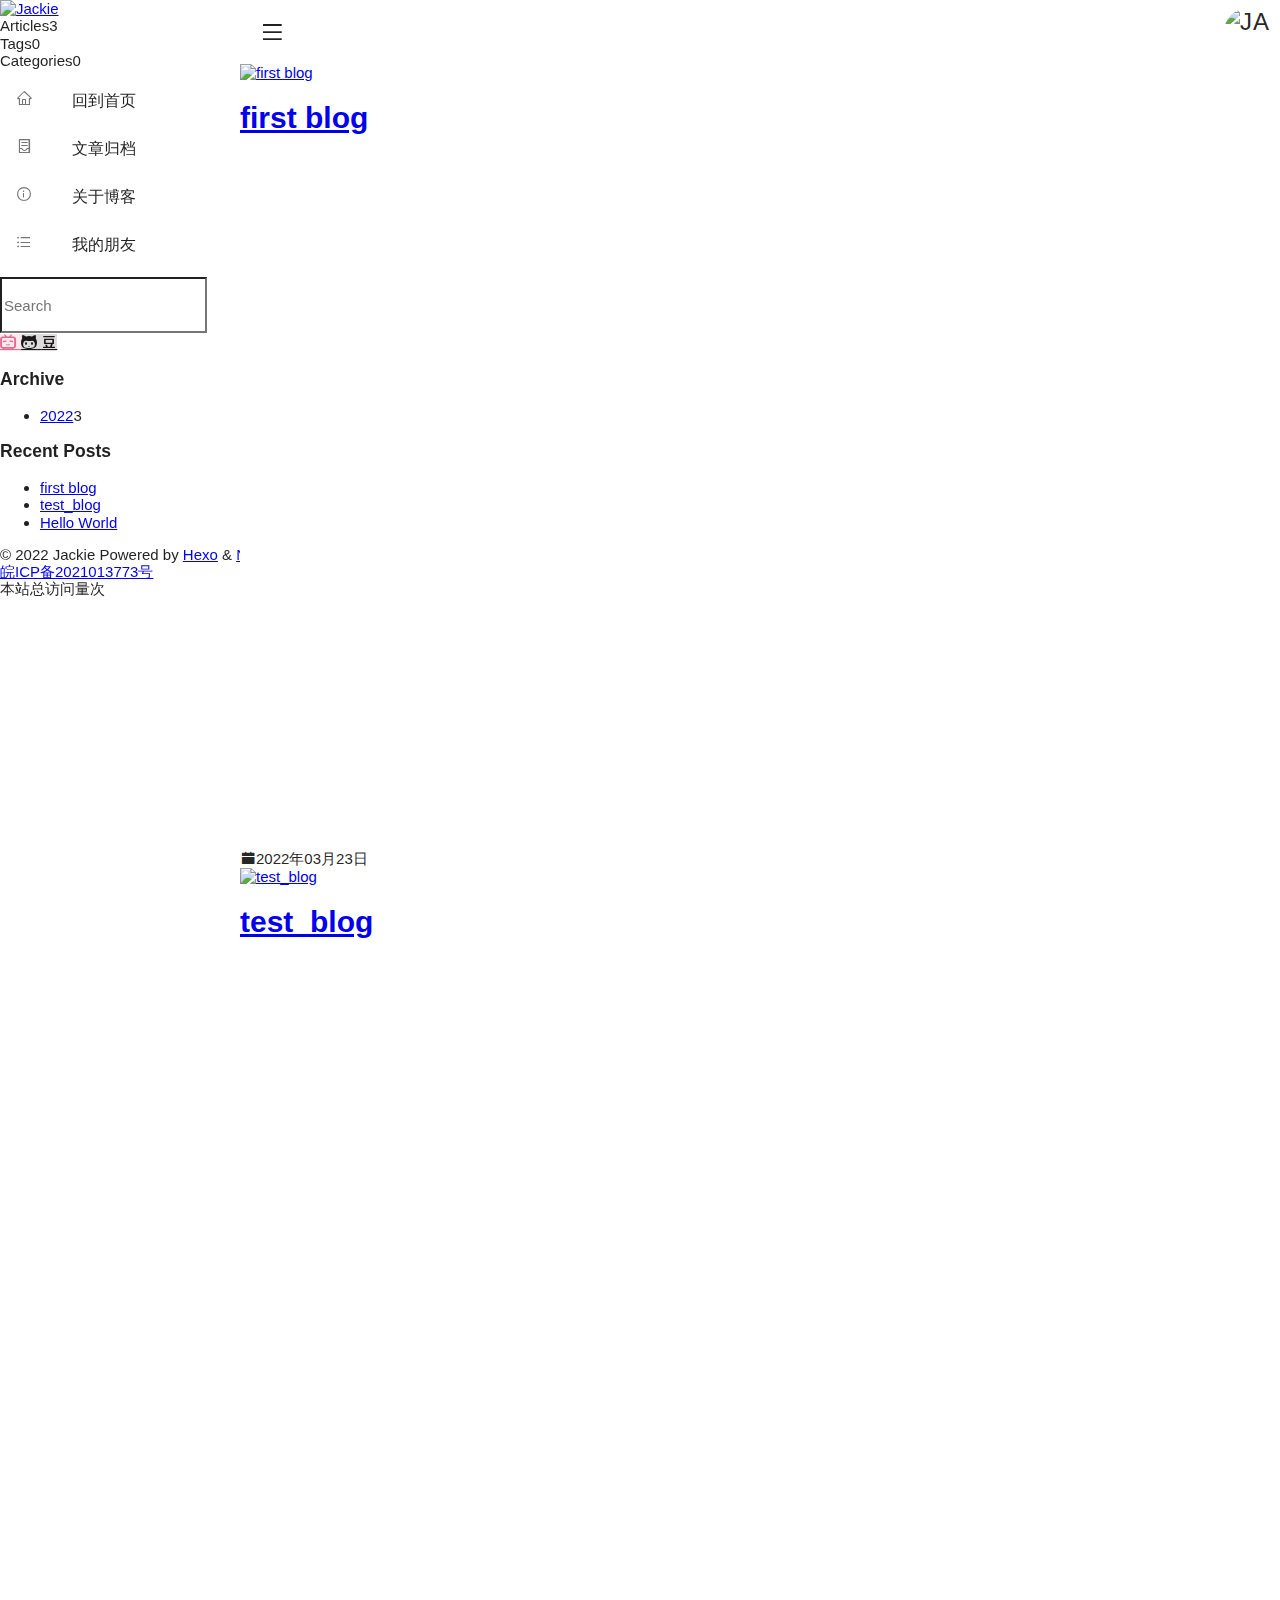
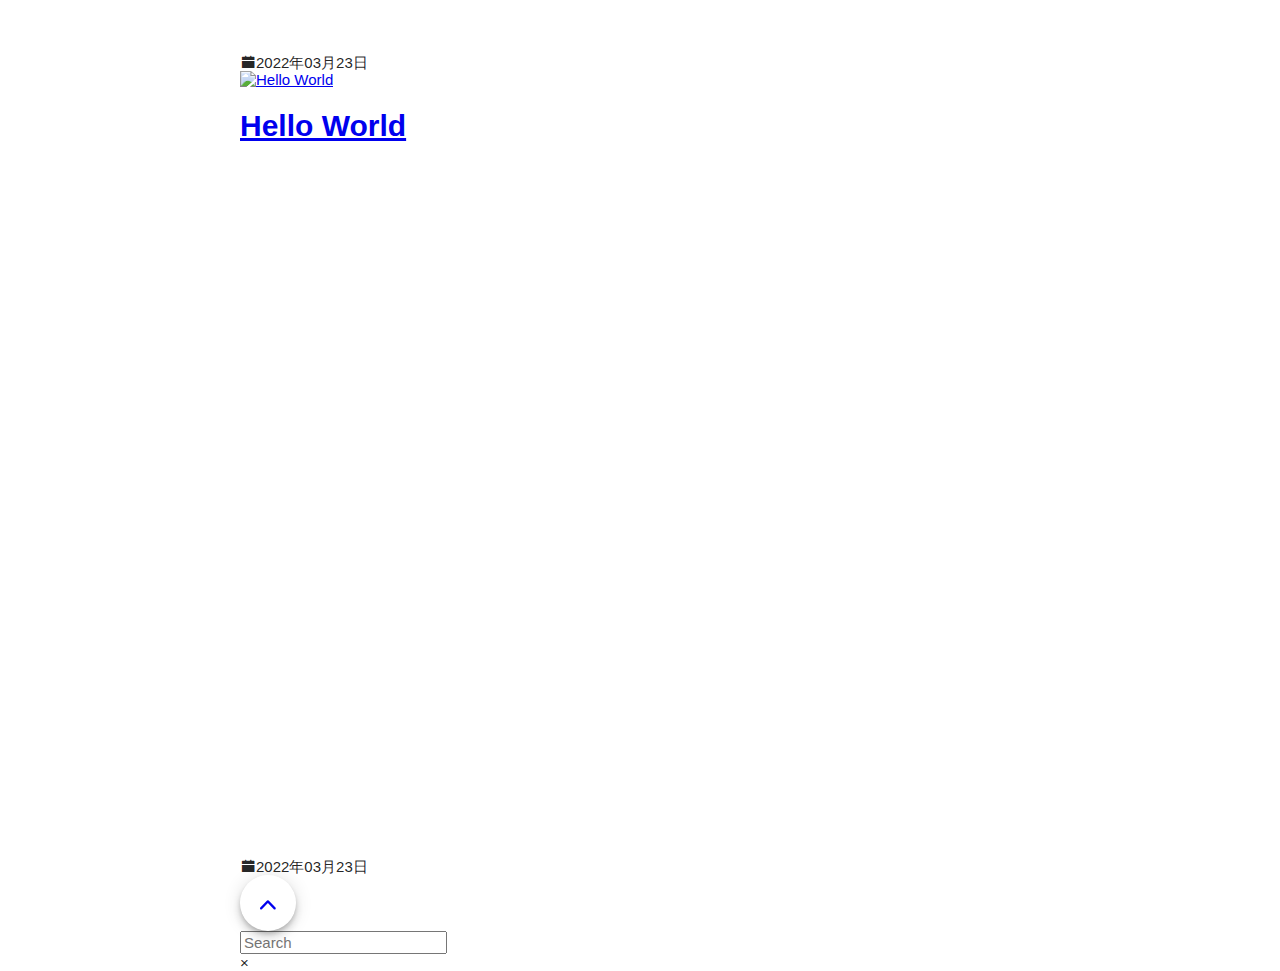
==== archives/index.html @ 0552b6bd "Site updated: 2022-03-25 15:30:05" ====
<!DOCTYPE html>

<html lang="zh-Hans">

<head>
    
    <title>Archive - Jackie&#39;s blog</title>
    <meta charset="UTF-8">
    <meta name="keywords" content="">
    <meta name="viewport" content="width=device-width, initial-scale=1, maximum-scale=5">
    
    

    <link rel="shortcut icon" href="/favicon.svg" type="image/x-icon" />
    <meta property="og:type" content="website">
<meta property="og:title" content="Jackie&#39;s blog">
<meta property="og:url" content="http://example.com/archives/index.html">
<meta property="og:site_name" content="Jackie&#39;s blog">
<meta property="og:locale">
<meta property="article:author" content="Jackie">
<meta name="twitter:card" content="summary">
    <link rel="stylesheet" href="/lib/jquery.fancybox.min.css?v=1648193348836">
    
        <link rel="stylesheet" href="at.alicdn.com/t/font_1038733_0xvrvpg9c0r.css">
    
    <link rel="stylesheet" href="/lib/mdui_043tiny/css/mdui.css?v=1648193348836">
    <link rel="stylesheet" href="/lib/iconfont/iconfont.css?v=1648193348836">
    <link rel="stylesheet" href="/css/style.css?v=1648193348836">
     
    
<meta name="generator" content="Hexo 6.1.0"></head>

<body class="mdui-drawer-body-left">
    
    <div id="nexmoe-background">
        <div class="nexmoe-bg" style="background-image: url(https://cdn.jsdelivr.net/gh/nexmoe/nexmoe.github.io@latest/images/cover/5c3aec85a4343.jpg)"></div>
        <div class="mdui-appbar mdui-shadow-0">
            <div class="mdui-toolbar">
                <a mdui-drawer="{target: '#drawer', swipe: true}" title="menu" class="mdui-btn mdui-btn-icon mdui-ripple"><i class="mdui-icon nexmoefont icon-menu"></i></a>
                <div class="mdui-toolbar-spacer"></div>
                <!--<a href="javascript:;" class="mdui-btn mdui-btn-icon"><i class="mdui-icon material-icons">search</i></a>-->
                <a href="/" title="Jackie" class="mdui-btn mdui-btn-icon"><img src="https://img1.baidu.com/it/u=3448626853,1530372353&amp;fm=253&amp;fmt=auto&amp;app=138&amp;f=JPEG?w=500&amp;h=934" alt="Jackie"></a>
            </div>
        </div>
    </div>
    <div id="nexmoe-header">
        <div class="nexmoe-drawer mdui-drawer" id="drawer">
    <div class="nexmoe-avatar mdui-ripple">
        <a href="/" title="Jackie">
            <img src="https://img1.baidu.com/it/u=3448626853,1530372353&amp;fm=253&amp;fmt=auto&amp;app=138&amp;f=JPEG?w=500&amp;h=934" alt="Jackie" alt="Jackie">
        </a>
    </div>
    <div class="nexmoe-count">
        <div><span>Articles</span>3</div>
        <div><span>Tags</span>0</div>
        <div><span>Categories</span>0</div>
    </div>
    <div class="nexmoe-list mdui-list" mdui-collapse="{accordion: true}">
        
        <a class="nexmoe-list-item mdui-list-item mdui-ripple false" href="/" title="回到首页">
            <i class="mdui-list-item-icon nexmoefont icon-home"></i>
            <div class="mdui-list-item-content">
                回到首页
            </div>
        </a>
        
        <a class="nexmoe-list-item mdui-list-item mdui-ripple false" href="/archive.html" title="文章归档">
            <i class="mdui-list-item-icon nexmoefont icon-container"></i>
            <div class="mdui-list-item-content">
                文章归档
            </div>
        </a>
        
        <a class="nexmoe-list-item mdui-list-item mdui-ripple false" href="/about.html" title="关于博客">
            <i class="mdui-list-item-icon nexmoefont icon-info-circle"></i>
            <div class="mdui-list-item-content">
                关于博客
            </div>
        </a>
        
        <a class="nexmoe-list-item mdui-list-item mdui-ripple false" href="/PY.html" title="我的朋友">
            <i class="mdui-list-item-icon nexmoefont icon-unorderedlist"></i>
            <div class="mdui-list-item-content">
                我的朋友
            </div>
        </a>
        
    </div>
    <aside id="nexmoe-sidebar">
    
    <div class="nexmoe-widget-wrap">
    <div class="nexmoe-widget nexmoe-search">
        
            <form id="search_form">
                <label><input class="st-default-search-input" id="search_value" name="q" type="search" placeholder="Search" style="
                    font-size: 15px !important;
                    height: 56px !important;
                    background-image: none;
                "></label>
            </form>
         
    </div>
</div>
    
    <div class="nexmoe-widget-wrap">
    <div class="nexmoe-widget nexmoe-social">
        <a class="mdui-ripple" href="https://space.bilibili.com/295008654" target="_blank" mdui-tooltip="{content: '哔哩哔哩'}" style="color: rgb(231, 106, 141);background-color: rgba(231, 106, 141, .15);">
            <i class="nexmoefont icon-bilibili"></i>
        </a><a class="mdui-ripple" href="https://github.com/Jackie-Smile/" target="_blank" mdui-tooltip="{content: 'GitHub'}" style="color: rgb(25, 23, 23);background-color: rgba(25, 23, 23, .15);">
            <i class="nexmoefont icon-github"></i>
        </a><a class="mdui-ripple" href="https://www.douban.com/people/204864408/?_i=8032409JEG8O4s" target="_blank" mdui-tooltip="{content: '豆瓣'}" style="color: rgb(25, 23, 23);background-color: rgba(25, 23, 23, .15);">
            <i class="nexmoefont icon-douban-fill"></i>
        </a>
    </div>
</div>
    
    

    
    
    
    
  <div class="nexmoe-widget-wrap">
    <h3 class="nexmoe-widget-title">Archive</h3>
    <div class="nexmoe-widget">
      <ul class="archive-list"><li class="archive-list-item"><a class="archive-list-link" href="/archives/2022/">2022</a><span class="archive-list-count">3</span></li></ul>
    </div>
  </div>



    
    
  <div class="nexmoe-widget-wrap">
    <h3 class="nexmoe-widget-title">Recent Posts</h3>
    <div class="nexmoe-widget">
      <ul>
        
          <li>
            <a href="/2022/03/23/%E7%AC%AC%E4%B8%80%E7%AF%87%E5%8D%9A%E5%AE%A2/">first blog</a>
          </li>
        
          <li>
            <a href="/2022/03/23/test-blog/">test_blog</a>
          </li>
        
          <li>
            <a href="/2022/03/23/hello-world/">Hello World</a>
          </li>
        
      </ul>
    </div>
  </div>

    
</aside>
    <div class="nexmoe-copyright">
        &copy; 2022 Jackie
        Powered by <a href="http://hexo.io/" target="_blank">Hexo</a>
        & <a href="https://github.com/theme-nexmoe/hexo-theme-nexmoe" target="_blank">Nexmoe</a>
        <br><a href="https://beian.miit.gov.cn/" target="_blank">皖ICP备2021013773号</a><script async src="//busuanzi.ibruce.info/busuanzi/2.3/busuanzi.pure.mini.js"> </script> <br><span id="busuanzi_container_site_pv"> 本站总访问量<span id="busuanzi_value_site_pv"></span>次 </span>
    </div>
</div><!-- .nexmoe-drawer -->
    </div>
    <div id="nexmoe-content">
        <div class="nexmoe-primary">
            <section class="nexmoe-posts">
    
    <div class="nexmoe-post">
        <a href="/2022/03/23/%E7%AC%AC%E4%B8%80%E7%AF%87%E5%8D%9A%E5%AE%A2/">
            
                <div class="nexmoe-post-cover mdui-ripple" style="padding-bottom: 66.66666666666666%;"> 
                    <img data-src="https://cdn.jsdelivr.net/gh/nexmoe/nexmoe.github.io@latest/images/cover/5c3aec85a4343.jpg" data-sizes="auto" alt="first blog" class="lazyload">
                    <h1>first blog</h1>
                </div>
            
        </a>

        <div class="nexmoe-post-meta nexmoe-rainbow">
            <a><i class="nexmoefont icon-calendar-fill"></i>2022年03月23日</a>
            
            
        </div>

        <article>
            
        </article>
    </div>
    
    <div class="nexmoe-post">
        <a href="/2022/03/23/test-blog/">
            
                <div class="nexmoe-post-cover mdui-ripple" style="padding-bottom: 66.66666666666666%;"> 
                    <img data-src="https://cdn.jsdelivr.net/gh/nexmoe/nexmoe.github.io@latest/images/cover/5c3aec85a4343.jpg" data-sizes="auto" alt="test_blog" class="lazyload">
                    <h1>test_blog</h1>
                </div>
            
        </a>

        <div class="nexmoe-post-meta nexmoe-rainbow">
            <a><i class="nexmoefont icon-calendar-fill"></i>2022年03月23日</a>
            
            
        </div>

        <article>
            
        </article>
    </div>
    
    <div class="nexmoe-post">
        <a href="/2022/03/23/hello-world/">
            
                <div class="nexmoe-post-cover mdui-ripple" style="padding-bottom: 66.66666666666666%;"> 
                    <img data-src="https://cdn.jsdelivr.net/gh/nexmoe/nexmoe.github.io@latest/images/cover/5c3aec85a4343.jpg" data-sizes="auto" alt="Hello World" class="lazyload">
                    <h1>Hello World</h1>
                </div>
            
        </a>

        <div class="nexmoe-post-meta nexmoe-rainbow">
            <a><i class="nexmoefont icon-calendar-fill"></i>2022年03月23日</a>
            
            
        </div>

        <article>
            
        </article>
    </div>
    
</section>

            <div class="nexmoe-post-right">
              <div class="nexmoe-fixed">
                  <div class="nexmoe-tool"> 
                    
                      
                        
                          
                          
                          
                      
                    
                      <a href="#nexmoe-content" class="toc-link" aria-label="回到顶部" title="top"><button class="mdui-fab mdui-ripple"><i class="nexmoefont icon-caret-top"></i></button></a>
                  </div>
              </div>
            </div>
        </div>
    </div>
     
    <div id="nexmoe-search-space">
        <div class="search-container">
            <div class="search-header">
                <div class="search-input-container">
                    <input class="search-input" type="text" placeholder="Search" oninput="sinput();">
                </div>
                <a class="search-close" onclick="sclose();">×</a>
            </div>
            <div class="search-body"></div>
        </div>
    </div>

    <script src="https://cdn.jsdelivr.net/combine/npm/lazysizes@5.1.0/lazysizes.min.js,npm/mdui@0.4.3/dist/js/mdui.min.js?v=1"></script>
<script src="https://cdn.jsdelivr.net/npm/jquery@3.5.1/dist/jquery.min.js"></script>
<script src="https://cdn.jsdelivr.net/gh/fancyapps/fancybox@3.5.7/dist/jquery.fancybox.min.js"></script>

 

<script async src="/js/app.js?v=1648193348837"></script>


	<script async src="/js/search.js?v=1648193348837"></script>


<script src="https://cdn.jsdelivr.net/npm/justifiedGallery@3.8.1/dist/js/jquery.justifiedGallery.min.js"></script>
<script>
	$(".justified-gallery").justifiedGallery({
		rowHeight: 160,
		margins: 10,
	});
</script>


    





    <!-- baidu Analytics -->
<script>
    var _hmt = _hmt || [];
    (function() {var hm = document.createElement('script');
    hm.src = 'https://hm.baidu.com/hm.js?47f2cc55f3a33f991e5a35a79893785f';
    var s = document.getElementsByTagName('script')[0];
        s.parentNode.insertBefore(hm, s);
    })();
</script>

</body>

</html>
---- lib/iconfont/iconfont.css ----
@font-face {font-family: "nexmoefont";
  src: url('iconfont.eot?t=1619014267133'); /* IE9 */
  src: url('iconfont.eot?t=1619014267133#iefix') format('embedded-opentype'), /* IE6-IE8 */
  url('[data-uri]') format('woff2'),
  url('iconfont.woff?t=1619014267133') format('woff'),
  url('iconfont.ttf?t=1619014267133') format('truetype'), /* chrome, firefox, opera, Safari, Android, iOS 4.2+ */
  url('iconfont.svg?t=1619014267133#nexmoefont') format('svg'); /* iOS 4.1- */
}

.nexmoefont {
  font-family: "nexmoefont" !important;
  font-size: 16px;
  font-style: normal;
  -webkit-font-smoothing: antialiased;
  -moz-osx-font-smoothing: grayscale;
}

.icon-i-catalog:before {
  content: "\e628";
}

.icon-caret-top:before {
  content: "\e62d";
}

.icon-tuchong:before {
  content: "\e600";
}

.icon-zhanku:before {
  content: "\e66f";
}

.icon-douban-fill:before {
  content: "\eeae";
}

.icon-coffee:before {
  content: "\e618";
}

.icon-rss:before {
  content: "\e7ea";
}

.icon-appstore-fill:before {
  content: "\e853";
}

.icon-mail-fill:before {
  content: "\e870";
}

.icon-steam:before {
  content: "\e722";
}

.icon-battlenet:before {
  content: "\e604";
}

.icon-youtube:before {
  content: "\e733";
}

.icon-areachart:before {
  content: "\e7af";
}

.icon-telegram:before {
  content: "\e646";
}

.icon-zhihu:before {
  content: "\e87c";
}

.icon-QQ:before {
  content: "\e882";
}

.icon-weibo:before {
  content: "\e883";
}

.icon-wechat-fill:before {
  content: "\e884";
}

.icon-github:before {
  content: "\e60b";
}

.icon-dribbble:before {
  content: "\eaab";
}

.icon-twitter:before {
  content: "\e617";
}

.icon-bilibili:before {
  content: "\e60f";
}

.icon-time-circle-fill:before {
  content: "\e848";
}

.icon-calendar-fill:before {
  content: "\e84d";
}

.icon-eye-fill:before {
  content: "\e869";
}

.icon-tag-fill:before {
  content: "\e86e";
}

.icon-tags-fill:before {
  content: "\e86f";
}

.icon-right:before {
  content: "\e7eb";
}

.icon-left:before {
  content: "\e7ec";
}

.icon-menu:before {
  content: "\e7f5";
}

.icon-unorderedlist:before {
  content: "\e7f4";
}

.icon-ellipsis:before {
  content: "\e7fc";
}

.icon-info-circle:before {
  content: "\e77e";
}

.icon-container:before {
  content: "\e7b0";
}

.icon-home:before {
  content: "\e7c6";
}
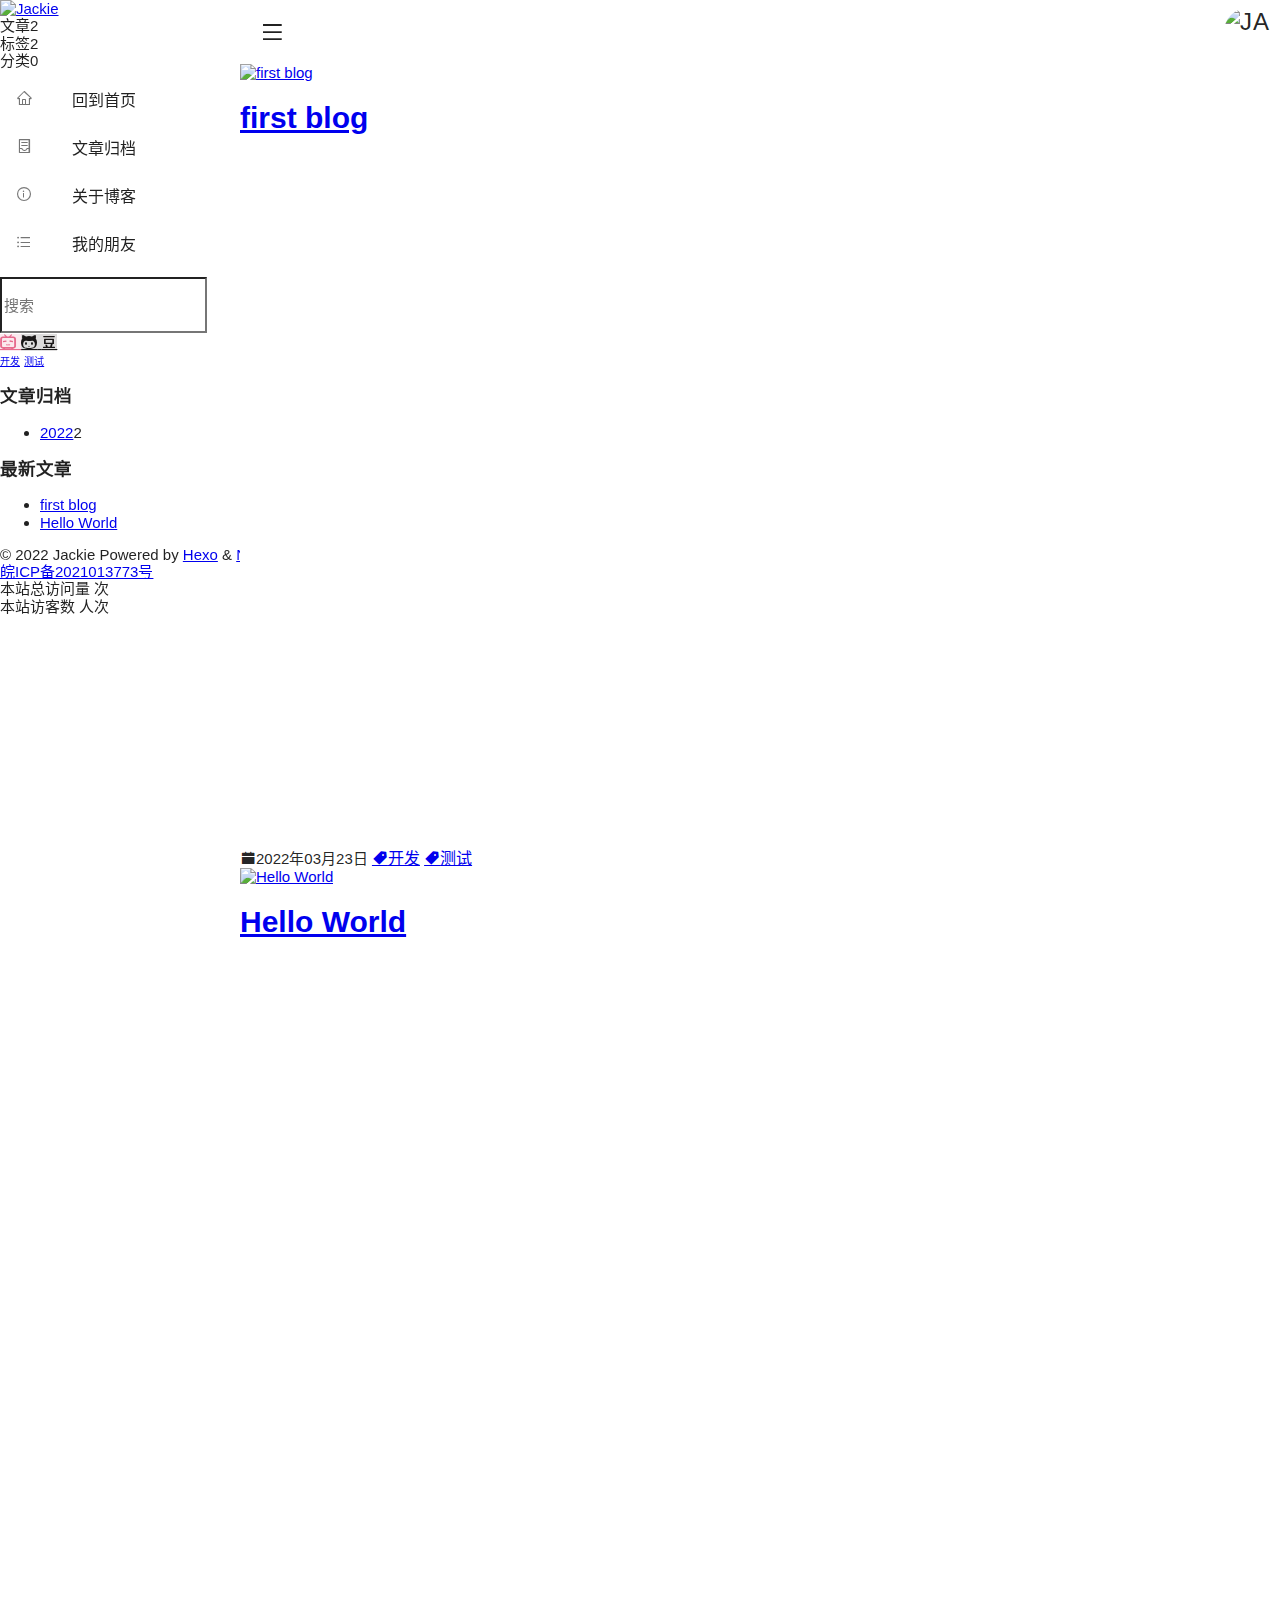
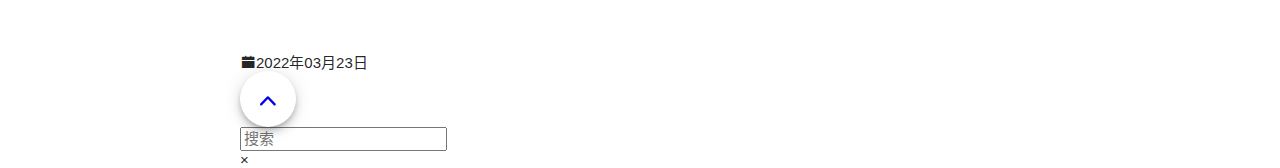
==== commit ca4eee3f: "Site updated: 2022-03-25 17:07:08" ====
--- a/archives/index.html
+++ b/archives/index.html
@@ -1,10 +1,10 @@
 <!DOCTYPE html>
 
-<html lang="zh-Hans">
+<html lang="zh-CN">
 
 <head>
     
-    <title>Archive - Jackie&#39;s blog</title>
+    <title>文章归档 - Jackie&#39;s blog</title>
     <meta charset="UTF-8">
     <meta name="keywords" content="">
     <meta name="viewport" content="width=device-width, initial-scale=1, maximum-scale=5">
@@ -14,18 +14,18 @@
     <link rel="shortcut icon" href="/favicon.svg" type="image/x-icon" />
     <meta property="og:type" content="website">
 <meta property="og:title" content="Jackie&#39;s blog">
-<meta property="og:url" content="http://example.com/archives/index.html">
+<meta property="og:url" content="https://blog.jacklee.top/archives/index.html">
 <meta property="og:site_name" content="Jackie&#39;s blog">
-<meta property="og:locale">
+<meta property="og:locale" content="zh_CN">
 <meta property="article:author" content="Jackie">
 <meta name="twitter:card" content="summary">
-    <link rel="stylesheet" href="/lib/jquery.fancybox.min.css?v=1648193348836">
+    <link rel="stylesheet" href="/lib/jquery.fancybox.min.css?v=1648199173037">
     
         <link rel="stylesheet" href="at.alicdn.com/t/font_1038733_0xvrvpg9c0r.css">
     
-    <link rel="stylesheet" href="/lib/mdui_043tiny/css/mdui.css?v=1648193348836">
-    <link rel="stylesheet" href="/lib/iconfont/iconfont.css?v=1648193348836">
-    <link rel="stylesheet" href="/css/style.css?v=1648193348836">
+    <link rel="stylesheet" href="/lib/mdui_043tiny/css/mdui.css?v=1648199173037">
+    <link rel="stylesheet" href="/lib/iconfont/iconfont.css?v=1648199173037">
+    <link rel="stylesheet" href="/css/style.css?v=1648199173037">
      
     
 <meta name="generator" content="Hexo 6.1.0"></head>
@@ -51,9 +51,9 @@
         </a>
     </div>
     <div class="nexmoe-count">
-        <div><span>Articles</span>3</div>
-        <div><span>Tags</span>0</div>
-        <div><span>Categories</span>0</div>
+        <div><span>文章</span>2</div>
+        <div><span>标签</span>2</div>
+        <div><span>分类</span>0</div>
     </div>
     <div class="nexmoe-list mdui-list" mdui-collapse="{accordion: true}">
         
@@ -92,7 +92,7 @@
     <div class="nexmoe-widget nexmoe-search">
         
             <form id="search_form">
-                <label><input class="st-default-search-input" id="search_value" name="q" type="search" placeholder="Search" style="
+                <label><input class="st-default-search-input" id="search_value" name="q" type="search" placeholder="搜索" style="
                     font-size: 15px !important;
                     height: 56px !important;
                     background-image: none;
@@ -118,12 +118,35 @@
 
     
     
-    
-    
   <div class="nexmoe-widget-wrap">
-    <h3 class="nexmoe-widget-title">Archive</h3>
+    <div id="randomtagcloud" class="nexmoe-widget tagcloud nexmoe-rainbow">
+      <a href="/tags/%E5%BC%80%E5%8F%91/" style="font-size: 10px;">开发</a> <a href="/tags/%E6%B5%8B%E8%AF%95/" style="font-size: 10px;">测试</a>
+    </div>
+    
+      <script>
+        var maxTagcloud = parseInt(5);
+        var tags_length = parseInt(2);
+        var tags_arr = [];
+        for(var i = 0; i < tags_length; i++){
+          tags_arr.push(i);
+        }
+        tags_arr.sort(function (l, r) {
+          return Math.random() > 0.5 ? -1 : 1;
+        });
+        tags_arr = tags_arr.slice(0, maxTagcloud < tags_length ? tags_length - maxTagcloud : 0);
+        for(var tag_i = 0; tag_i < tags_arr.length; tag_i++){
+          document.getElementById("randomtagcloud").children[tags_arr[tag_i]].style.display = 'none';
+        }
+      </script>
+    
+  </div>
+
+    
+    
+  <div class="nexmoe-widget-wrap">
+    <h3 class="nexmoe-widget-title">文章归档</h3>
     <div class="nexmoe-widget">
-      <ul class="archive-list"><li class="archive-list-item"><a class="archive-list-link" href="/archives/2022/">2022</a><span class="archive-list-count">3</span></li></ul>
+      <ul class="archive-list"><li class="archive-list-item"><a class="archive-list-link" href="/archives/2022/">2022</a><span class="archive-list-count">2</span></li></ul>
     </div>
   </div>
 
@@ -132,7 +155,7 @@
     
     
   <div class="nexmoe-widget-wrap">
-    <h3 class="nexmoe-widget-title">Recent Posts</h3>
+    <h3 class="nexmoe-widget-title">最新文章</h3>
     <div class="nexmoe-widget">
       <ul>
         
@@ -141,10 +164,6 @@
           </li>
         
           <li>
-            <a href="/2022/03/23/test-blog/">test_blog</a>
-          </li>
-        
-          <li>
             <a href="/2022/03/23/hello-world/">Hello World</a>
           </li>
         
@@ -154,11 +173,14 @@
 
     
 </aside>
+<script async src="//busuanzi.ibruce.info/busuanzi/2.3/busuanzi.pure.mini.js">
+</script>
+<link rel="stylesheet" href="//cdn.bootcss.com/font-awesome/4.3.0/css/font-awesome.min.css">
     <div class="nexmoe-copyright">
         &copy; 2022 Jackie
         Powered by <a href="http://hexo.io/" target="_blank">Hexo</a>
         & <a href="https://github.com/theme-nexmoe/hexo-theme-nexmoe" target="_blank">Nexmoe</a>
-        <br><a href="https://beian.miit.gov.cn/" target="_blank">皖ICP备2021013773号</a><script async src="//busuanzi.ibruce.info/busuanzi/2.3/busuanzi.pure.mini.js"> </script> <br><span id="busuanzi_container_site_pv"> 本站总访问量<span id="busuanzi_value_site_pv"></span>次 </span>
+        <br><a href="https://beian.miit.gov.cn/" target="_blank">皖ICP备2021013773号</a><script data-ad-client="ca-pub-2058306854838448" async src="https://pagead2.googlesyndication.com/pagead/js/adsbygoogle.js"></script> <br>本站总访问量<span id="busuanzi_value_site_pv"> <i class="fa fa-spinner fa-spin"></i></span>次 <span id="busuanzi_container_site_uv"> <br>本站访客数<span id="busuanzi_value_site_uv"> <i class="fa fa-spinner fa-spin"></i></span>人次</span>
     </div>
 </div><!-- .nexmoe-drawer -->
     </div>
@@ -180,26 +202,7 @@
             <a><i class="nexmoefont icon-calendar-fill"></i>2022年03月23日</a>
             
             
-        </div>
-
-        <article>
-            
-        </article>
-    </div>
-    
-    <div class="nexmoe-post">
-        <a href="/2022/03/23/test-blog/">
-            
-                <div class="nexmoe-post-cover mdui-ripple" style="padding-bottom: 66.66666666666666%;"> 
-                    <img data-src="https://cdn.jsdelivr.net/gh/nexmoe/nexmoe.github.io@latest/images/cover/5c3aec85a4343.jpg" data-sizes="auto" alt="test_blog" class="lazyload">
-                    <h1>test_blog</h1>
-                </div>
-            
-        </a>
-
-        <div class="nexmoe-post-meta nexmoe-rainbow">
-            <a><i class="nexmoefont icon-calendar-fill"></i>2022年03月23日</a>
-            
+                <a class="nexmoefont icon-tag-fill -none-link" href="/tags/%E5%BC%80%E5%8F%91/" rel="tag">开发</a> <a class="nexmoefont icon-tag-fill -none-link" href="/tags/%E6%B5%8B%E8%AF%95/" rel="tag">测试</a>
             
         </div>
 
@@ -253,7 +256,7 @@
         <div class="search-container">
             <div class="search-header">
                 <div class="search-input-container">
-                    <input class="search-input" type="text" placeholder="Search" oninput="sinput();">
+                    <input class="search-input" type="text" placeholder="搜索" oninput="sinput();">
                 </div>
                 <a class="search-close" onclick="sclose();">×</a>
             </div>
@@ -267,10 +270,10 @@
 
  
 
-<script async src="/js/app.js?v=1648193348837"></script>
-
-
-	<script async src="/js/search.js?v=1648193348837"></script>
+<script async src="/js/app.js?v=1648199173038"></script>
+
+
+	<script async src="/js/search.js?v=1648199173038"></script>
 
 
 <script src="https://cdn.jsdelivr.net/npm/justifiedGallery@3.8.1/dist/js/jquery.justifiedGallery.min.js"></script>
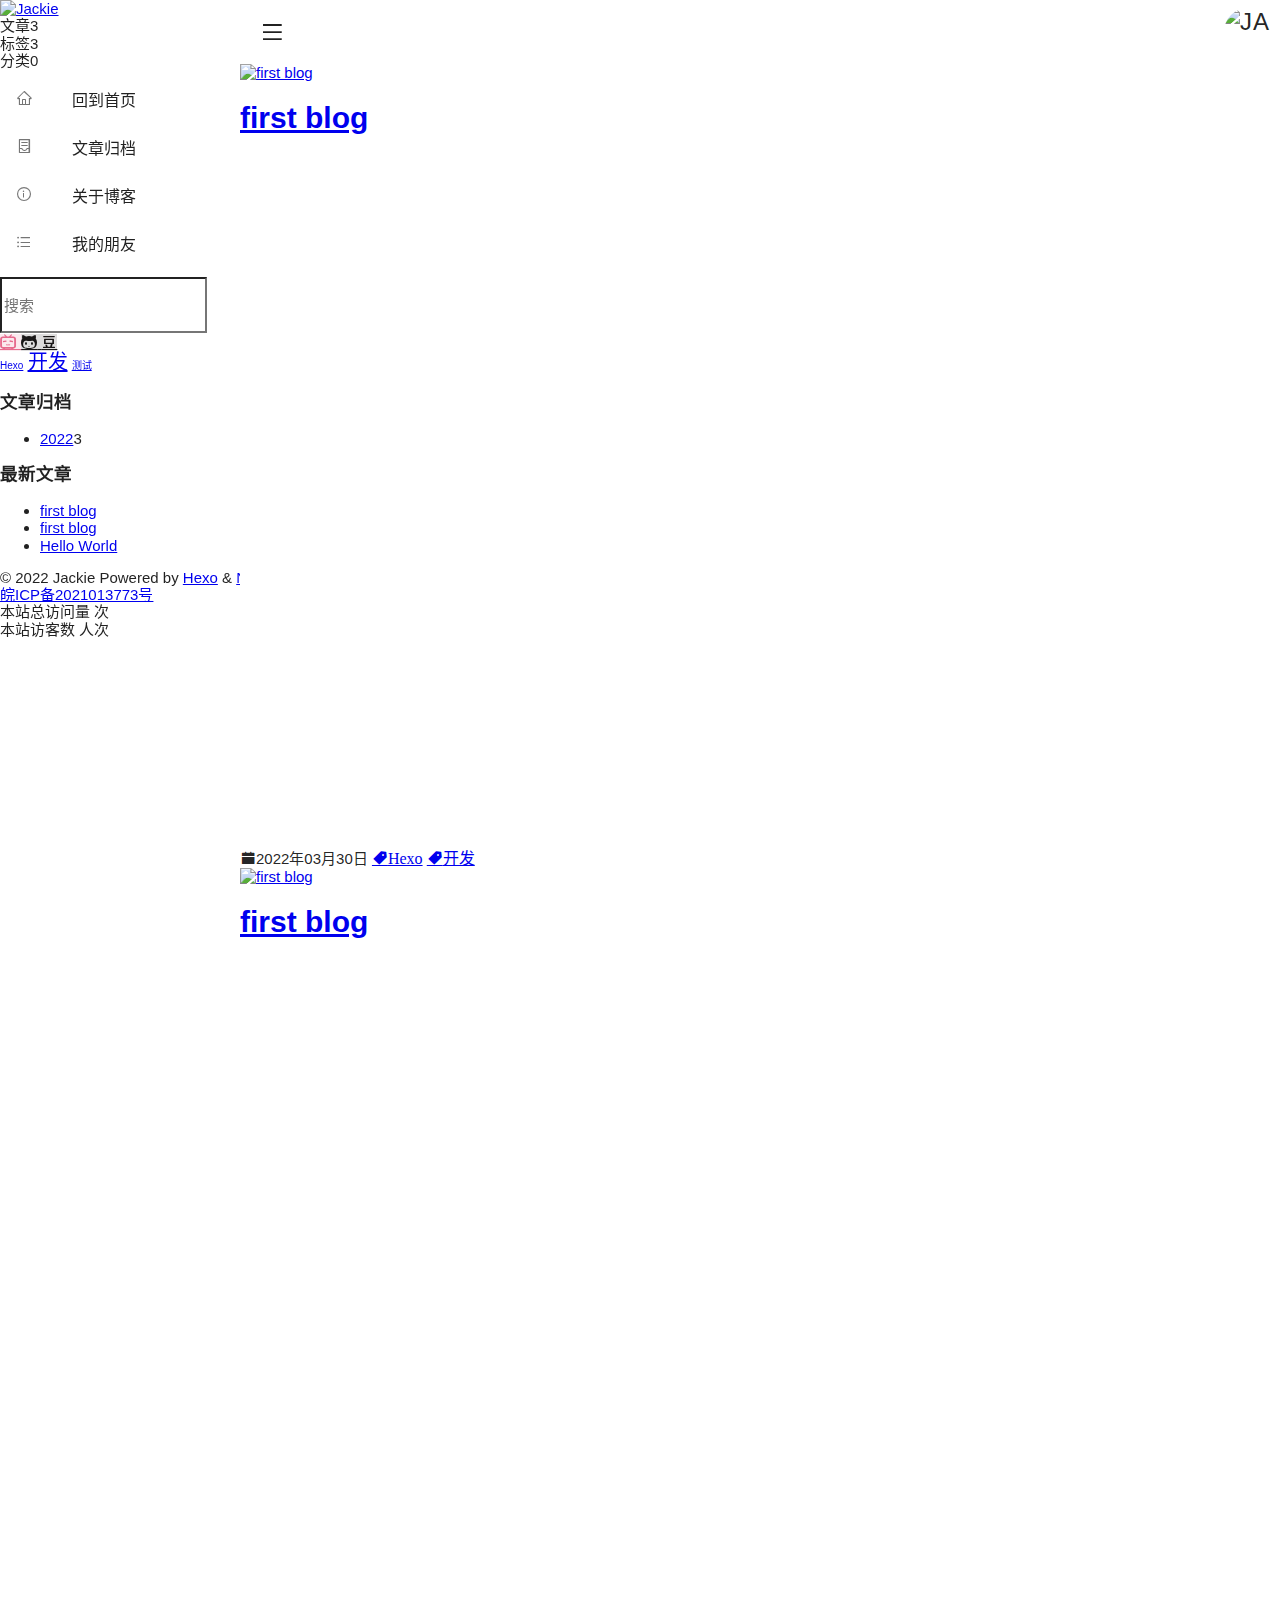
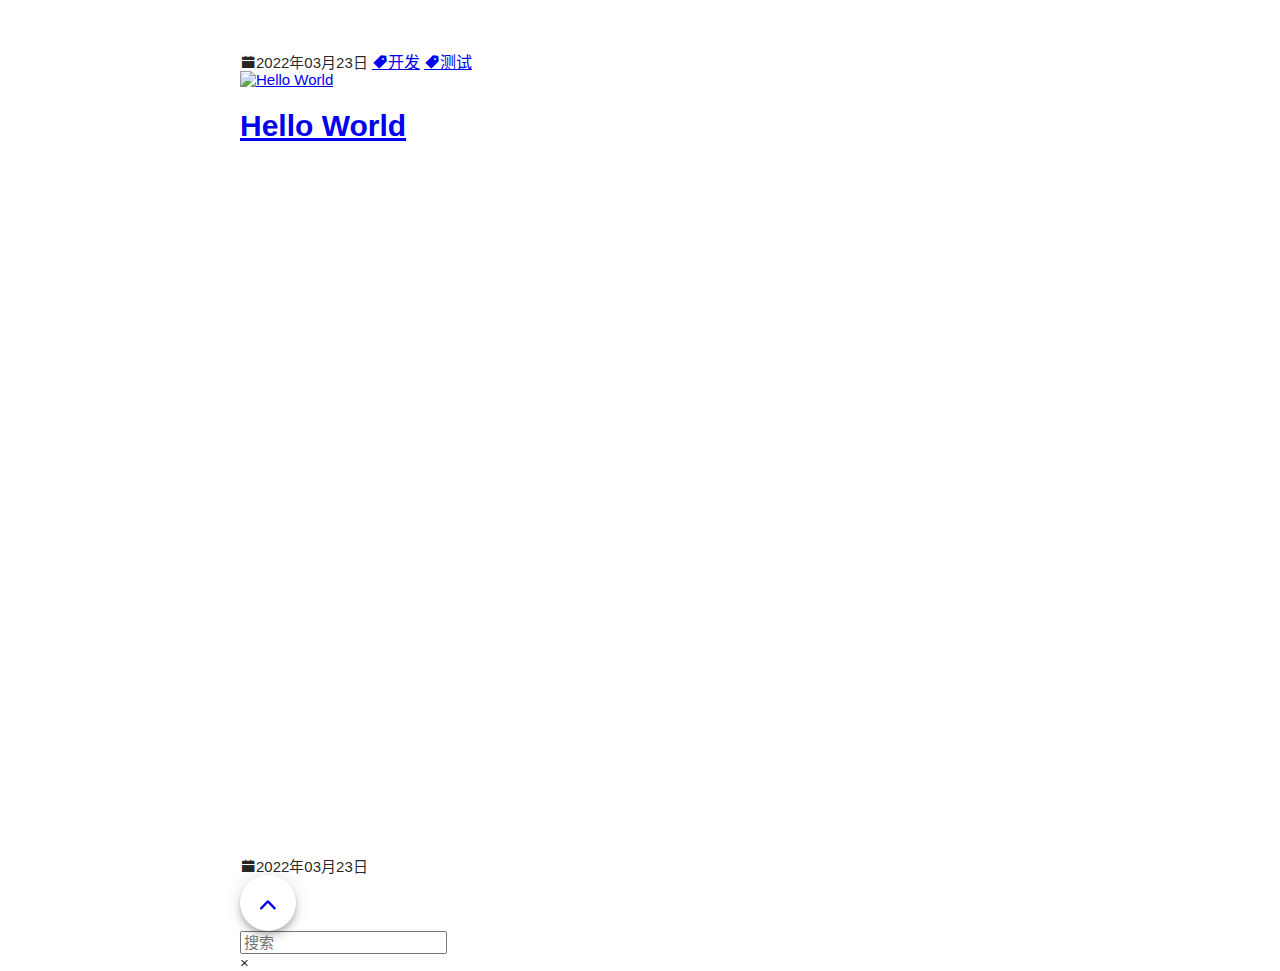
==== commit dfb24016: "Site updated: 2022-03-30 20:06:28" ====
--- a/archives/index.html
+++ b/archives/index.html
@@ -19,13 +19,13 @@
 <meta property="og:locale" content="zh_CN">
 <meta property="article:author" content="Jackie">
 <meta name="twitter:card" content="summary">
-    <link rel="stylesheet" href="/lib/jquery.fancybox.min.css?v=1648199173037">
+    <link rel="stylesheet" href="/lib/jquery.fancybox.min.css?v=1648641983571">
     
         <link rel="stylesheet" href="at.alicdn.com/t/font_1038733_0xvrvpg9c0r.css">
     
-    <link rel="stylesheet" href="/lib/mdui_043tiny/css/mdui.css?v=1648199173037">
-    <link rel="stylesheet" href="/lib/iconfont/iconfont.css?v=1648199173037">
-    <link rel="stylesheet" href="/css/style.css?v=1648199173037">
+    <link rel="stylesheet" href="/lib/mdui_043tiny/css/mdui.css?v=1648641983571">
+    <link rel="stylesheet" href="/lib/iconfont/iconfont.css?v=1648641983571">
+    <link rel="stylesheet" href="/css/style.css?v=1648641983571">
      
     
 <meta name="generator" content="Hexo 6.1.0"></head>
@@ -51,8 +51,8 @@
         </a>
     </div>
     <div class="nexmoe-count">
-        <div><span>文章</span>2</div>
-        <div><span>标签</span>2</div>
+        <div><span>文章</span>3</div>
+        <div><span>标签</span>3</div>
         <div><span>分类</span>0</div>
     </div>
     <div class="nexmoe-list mdui-list" mdui-collapse="{accordion: true}">
@@ -120,12 +120,12 @@
     
   <div class="nexmoe-widget-wrap">
     <div id="randomtagcloud" class="nexmoe-widget tagcloud nexmoe-rainbow">
-      <a href="/tags/%E5%BC%80%E5%8F%91/" style="font-size: 10px;">开发</a> <a href="/tags/%E6%B5%8B%E8%AF%95/" style="font-size: 10px;">测试</a>
+      <a href="/tags/Hexo/" style="font-size: 10px;">Hexo</a> <a href="/tags/%E5%BC%80%E5%8F%91/" style="font-size: 20px;">开发</a> <a href="/tags/%E6%B5%8B%E8%AF%95/" style="font-size: 10px;">测试</a>
     </div>
     
       <script>
         var maxTagcloud = parseInt(5);
-        var tags_length = parseInt(2);
+        var tags_length = parseInt(3);
         var tags_arr = [];
         for(var i = 0; i < tags_length; i++){
           tags_arr.push(i);
@@ -146,7 +146,7 @@
   <div class="nexmoe-widget-wrap">
     <h3 class="nexmoe-widget-title">文章归档</h3>
     <div class="nexmoe-widget">
-      <ul class="archive-list"><li class="archive-list-item"><a class="archive-list-link" href="/archives/2022/">2022</a><span class="archive-list-count">2</span></li></ul>
+      <ul class="archive-list"><li class="archive-list-item"><a class="archive-list-link" href="/archives/2022/">2022</a><span class="archive-list-count">3</span></li></ul>
     </div>
   </div>
 
@@ -158,6 +158,10 @@
     <h3 class="nexmoe-widget-title">最新文章</h3>
     <div class="nexmoe-widget">
       <ul>
+        
+          <li>
+            <a href="/2022/03/30/%E4%BD%BF%E7%94%A8HEXO%E6%90%AD%E5%BB%BA%E5%B1%9E%E4%BA%8E%E8%87%AA%E5%B7%B1%E7%9A%84%E5%8D%9A%E5%AE%A2/">first blog</a>
+          </li>
         
           <li>
             <a href="/2022/03/23/%E7%AC%AC%E4%B8%80%E7%AF%87%E5%8D%9A%E5%AE%A2/">first blog</a>
@@ -187,6 +191,29 @@
     <div id="nexmoe-content">
         <div class="nexmoe-primary">
             <section class="nexmoe-posts">
+    
+    <div class="nexmoe-post">
+        <a href="/2022/03/30/%E4%BD%BF%E7%94%A8HEXO%E6%90%AD%E5%BB%BA%E5%B1%9E%E4%BA%8E%E8%87%AA%E5%B7%B1%E7%9A%84%E5%8D%9A%E5%AE%A2/">
+            
+                <div class="nexmoe-post-cover mdui-ripple" style="padding-bottom: 66.66666666666666%;"> 
+                    <img data-src="https://cdn.jsdelivr.net/gh/nexmoe/nexmoe.github.io@latest/images/cover/5c3aec85a4343.jpg" data-sizes="auto" alt="first blog" class="lazyload">
+                    <h1>first blog</h1>
+                </div>
+            
+        </a>
+
+        <div class="nexmoe-post-meta nexmoe-rainbow">
+            <a><i class="nexmoefont icon-calendar-fill"></i>2022年03月30日</a>
+            
+            
+                <a class="nexmoefont icon-tag-fill -none-link" href="/tags/Hexo/" rel="tag">Hexo</a> <a class="nexmoefont icon-tag-fill -none-link" href="/tags/%E5%BC%80%E5%8F%91/" rel="tag">开发</a>
+            
+        </div>
+
+        <article>
+            
+        </article>
+    </div>
     
     <div class="nexmoe-post">
         <a href="/2022/03/23/%E7%AC%AC%E4%B8%80%E7%AF%87%E5%8D%9A%E5%AE%A2/">
@@ -270,10 +297,10 @@
 
  
 
-<script async src="/js/app.js?v=1648199173038"></script>
-
-
-	<script async src="/js/search.js?v=1648199173038"></script>
+<script async src="/js/app.js?v=1648641983572"></script>
+
+
+	<script async src="/js/search.js?v=1648641983572"></script>
 
 
 <script src="https://cdn.jsdelivr.net/npm/justifiedGallery@3.8.1/dist/js/jquery.justifiedGallery.min.js"></script>
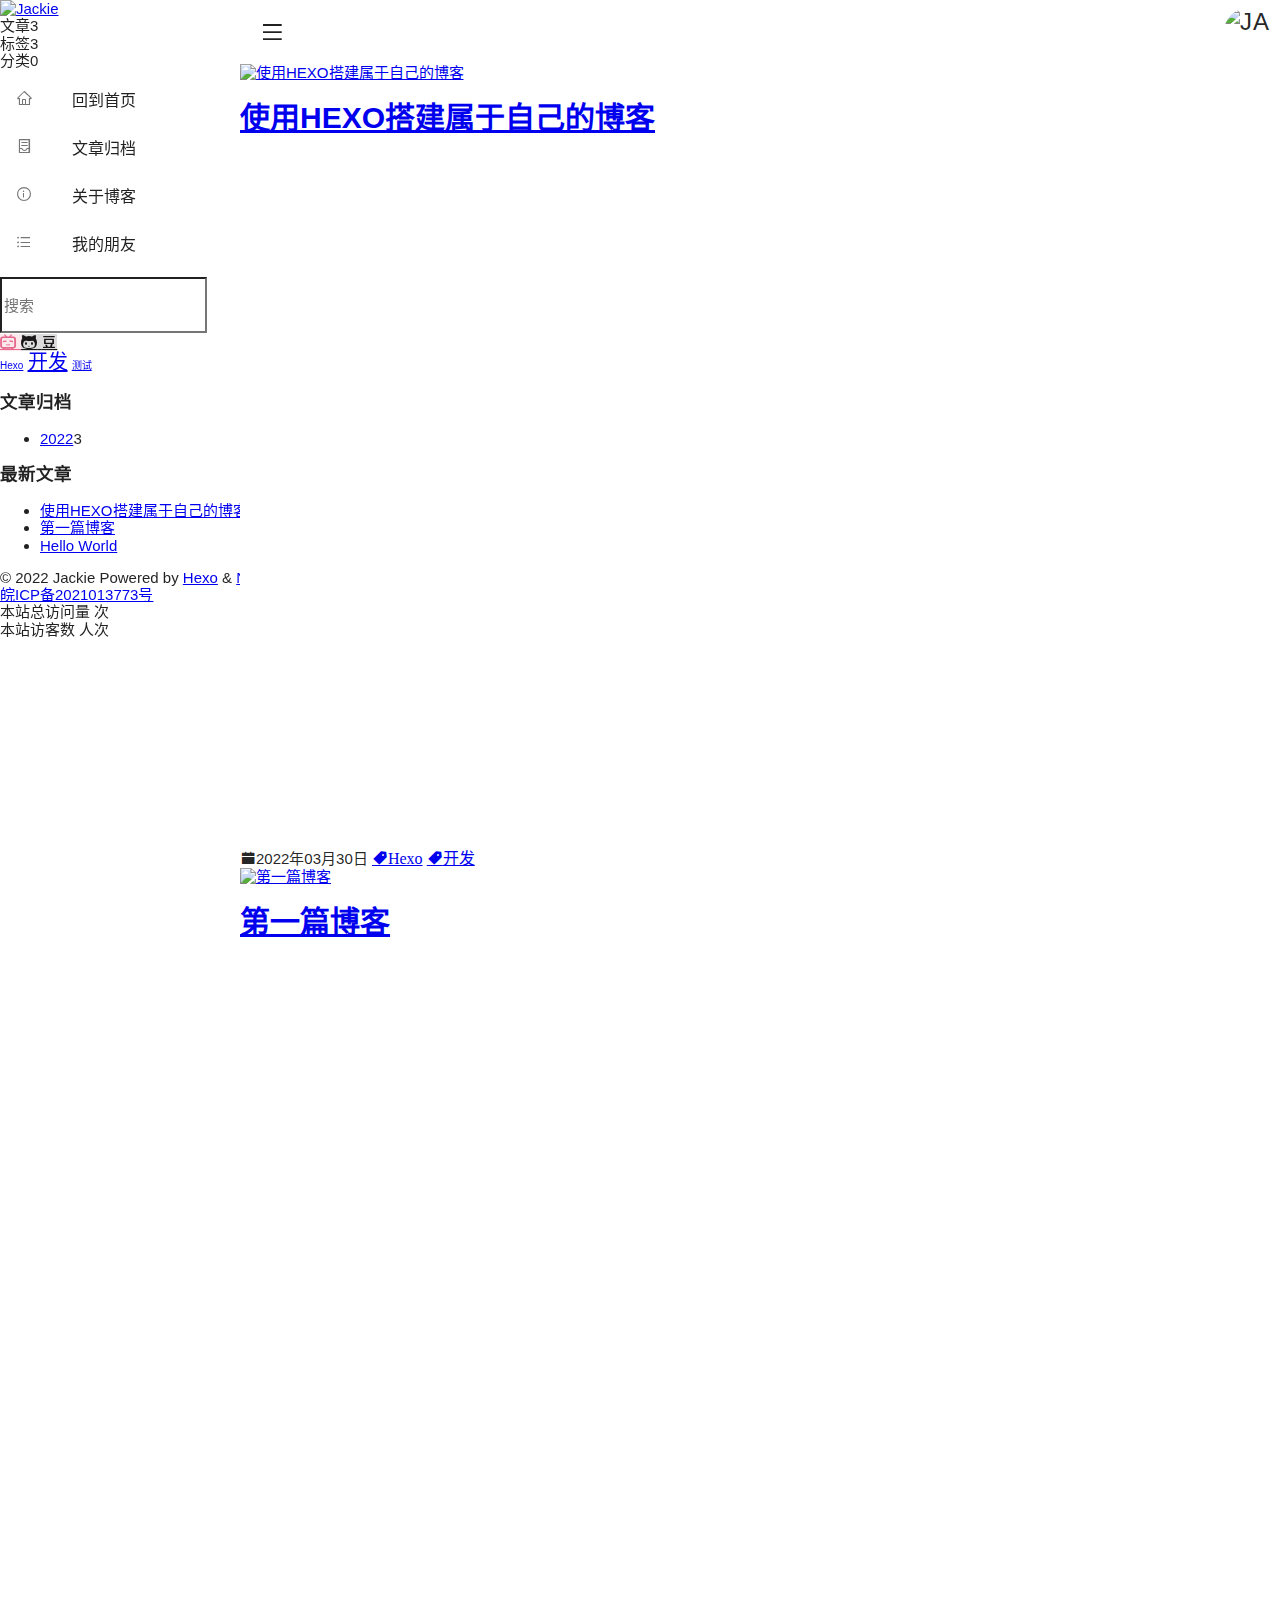
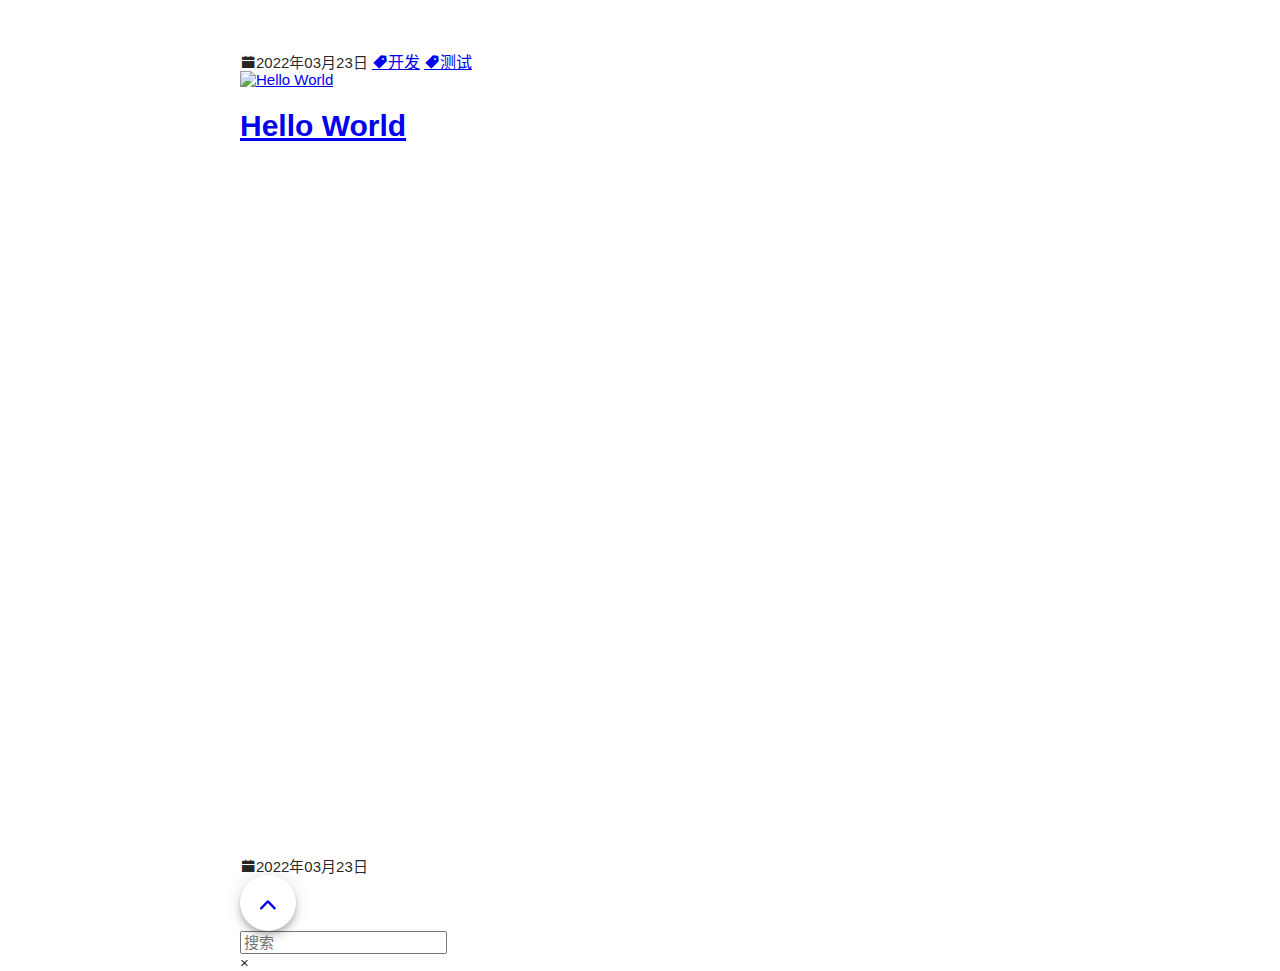
==== commit 287d1d2b: "Site updated: 2022-03-30 20:13:22" ====
--- a/archives/index.html
+++ b/archives/index.html
@@ -11,7 +11,7 @@
     
     
 
-    <link rel="shortcut icon" href="/favicon.svg" type="image/x-icon" />
+    <link rel="shortcut icon" href="http://image.jacklee.top/blog_images/favicon.svg" type="image/x-icon" />
     <meta property="og:type" content="website">
 <meta property="og:title" content="Jackie&#39;s blog">
 <meta property="og:url" content="https://blog.jacklee.top/archives/index.html">
@@ -19,13 +19,13 @@
 <meta property="og:locale" content="zh_CN">
 <meta property="article:author" content="Jackie">
 <meta name="twitter:card" content="summary">
-    <link rel="stylesheet" href="/lib/jquery.fancybox.min.css?v=1648641983571">
+    <link rel="stylesheet" href="/lib/jquery.fancybox.min.css?v=1648642398548">
     
         <link rel="stylesheet" href="at.alicdn.com/t/font_1038733_0xvrvpg9c0r.css">
     
-    <link rel="stylesheet" href="/lib/mdui_043tiny/css/mdui.css?v=1648641983571">
-    <link rel="stylesheet" href="/lib/iconfont/iconfont.css?v=1648641983571">
-    <link rel="stylesheet" href="/css/style.css?v=1648641983571">
+    <link rel="stylesheet" href="/lib/mdui_043tiny/css/mdui.css?v=1648642398548">
+    <link rel="stylesheet" href="/lib/iconfont/iconfont.css?v=1648642398548">
+    <link rel="stylesheet" href="/css/style.css?v=1648642398548">
      
     
 <meta name="generator" content="Hexo 6.1.0"></head>
@@ -160,11 +160,11 @@
       <ul>
         
           <li>
-            <a href="/2022/03/30/%E4%BD%BF%E7%94%A8HEXO%E6%90%AD%E5%BB%BA%E5%B1%9E%E4%BA%8E%E8%87%AA%E5%B7%B1%E7%9A%84%E5%8D%9A%E5%AE%A2/">first blog</a>
+            <a href="/2022/03/30/%E4%BD%BF%E7%94%A8HEXO%E6%90%AD%E5%BB%BA%E5%B1%9E%E4%BA%8E%E8%87%AA%E5%B7%B1%E7%9A%84%E5%8D%9A%E5%AE%A2/">使用HEXO搭建属于自己的博客</a>
           </li>
         
           <li>
-            <a href="/2022/03/23/%E7%AC%AC%E4%B8%80%E7%AF%87%E5%8D%9A%E5%AE%A2/">first blog</a>
+            <a href="/2022/03/23/%E7%AC%AC%E4%B8%80%E7%AF%87%E5%8D%9A%E5%AE%A2/">第一篇博客</a>
           </li>
         
           <li>
@@ -196,8 +196,8 @@
         <a href="/2022/03/30/%E4%BD%BF%E7%94%A8HEXO%E6%90%AD%E5%BB%BA%E5%B1%9E%E4%BA%8E%E8%87%AA%E5%B7%B1%E7%9A%84%E5%8D%9A%E5%AE%A2/">
             
                 <div class="nexmoe-post-cover mdui-ripple" style="padding-bottom: 66.66666666666666%;"> 
-                    <img data-src="https://cdn.jsdelivr.net/gh/nexmoe/nexmoe.github.io@latest/images/cover/5c3aec85a4343.jpg" data-sizes="auto" alt="first blog" class="lazyload">
-                    <h1>first blog</h1>
+                    <img data-src="https://cdn.jsdelivr.net/gh/nexmoe/nexmoe.github.io@latest/images/cover/5c3aec85a4343.jpg" data-sizes="auto" alt="使用HEXO搭建属于自己的博客" class="lazyload">
+                    <h1>使用HEXO搭建属于自己的博客</h1>
                 </div>
             
         </a>
@@ -219,8 +219,8 @@
         <a href="/2022/03/23/%E7%AC%AC%E4%B8%80%E7%AF%87%E5%8D%9A%E5%AE%A2/">
             
                 <div class="nexmoe-post-cover mdui-ripple" style="padding-bottom: 66.66666666666666%;"> 
-                    <img data-src="https://cdn.jsdelivr.net/gh/nexmoe/nexmoe.github.io@latest/images/cover/5c3aec85a4343.jpg" data-sizes="auto" alt="first blog" class="lazyload">
-                    <h1>first blog</h1>
+                    <img data-src="https://cdn.jsdelivr.net/gh/nexmoe/nexmoe.github.io@latest/images/cover/5c3aec85a4343.jpg" data-sizes="auto" alt="第一篇博客" class="lazyload">
+                    <h1>第一篇博客</h1>
                 </div>
             
         </a>
@@ -297,10 +297,10 @@
 
  
 
-<script async src="/js/app.js?v=1648641983572"></script>
-
-
-	<script async src="/js/search.js?v=1648641983572"></script>
+<script async src="/js/app.js?v=1648642398549"></script>
+
+
+	<script async src="/js/search.js?v=1648642398549"></script>
 
 
 <script src="https://cdn.jsdelivr.net/npm/justifiedGallery@3.8.1/dist/js/jquery.justifiedGallery.min.js"></script>
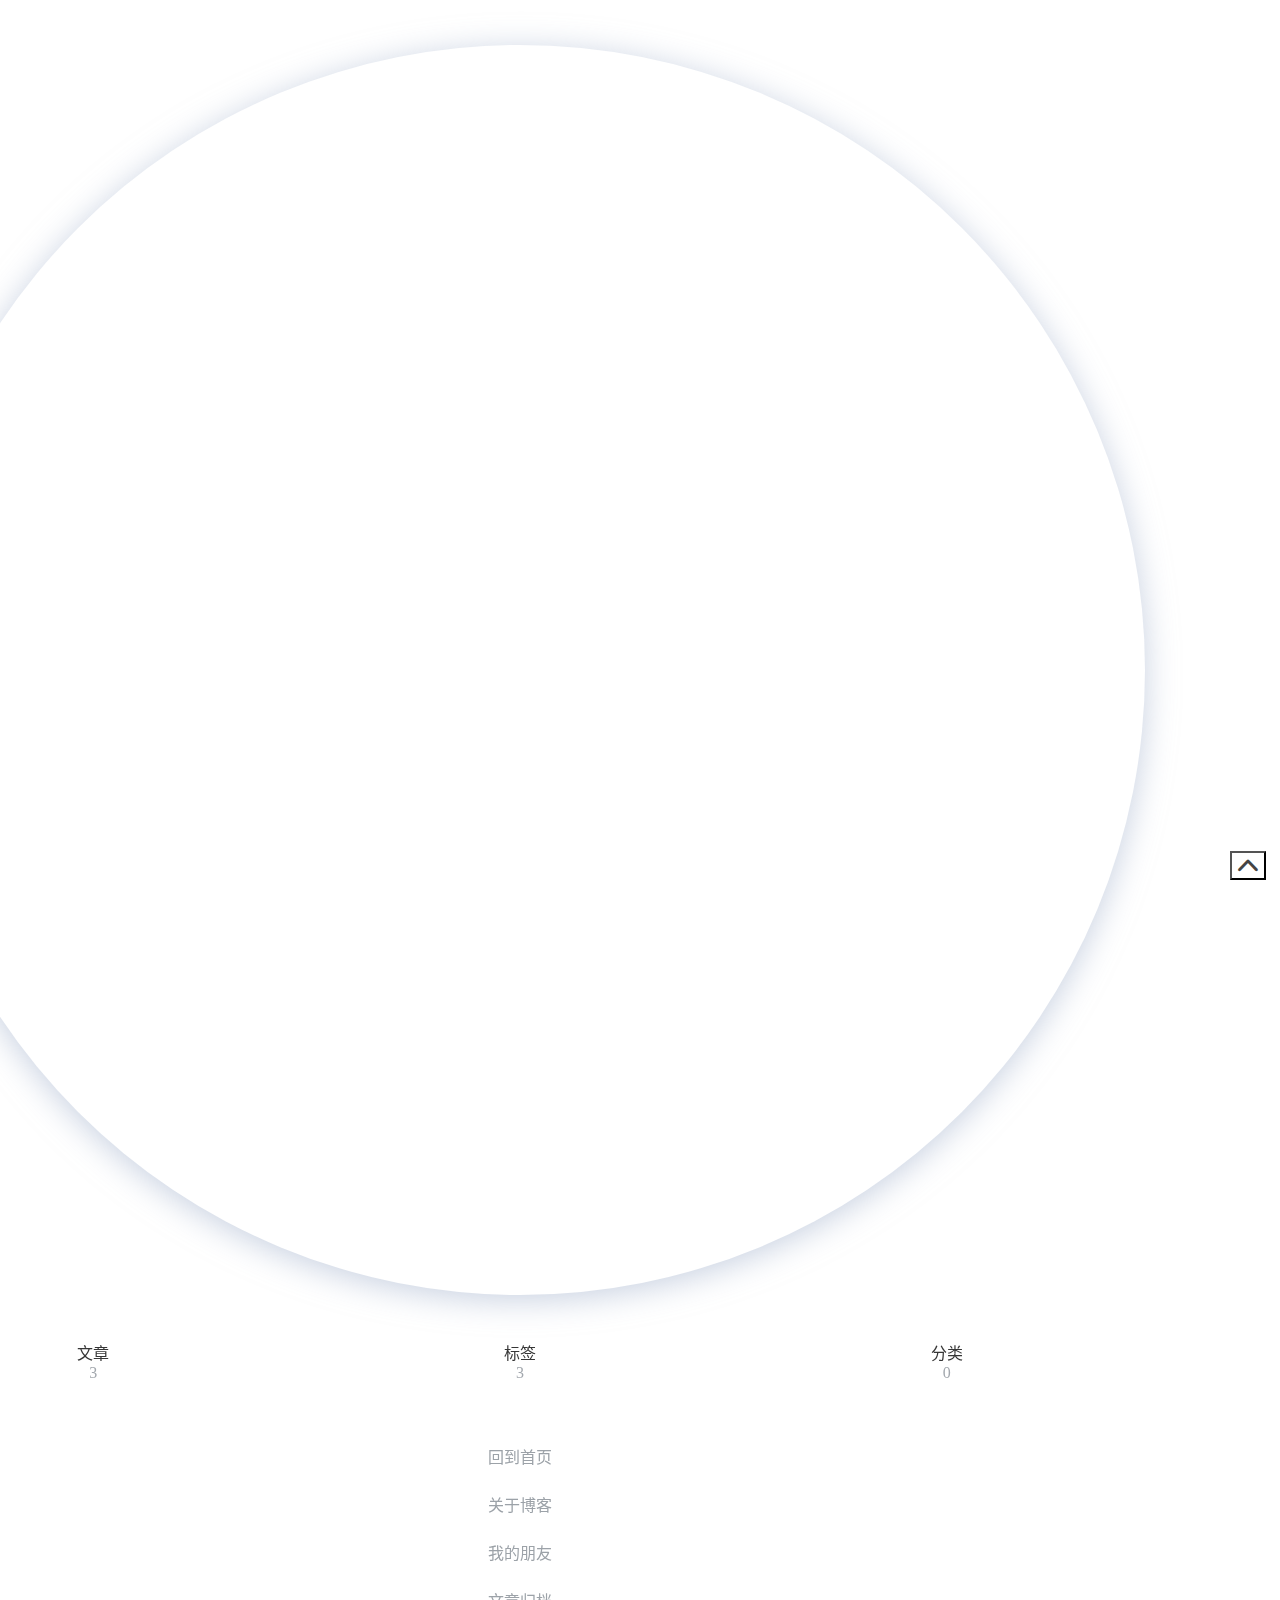
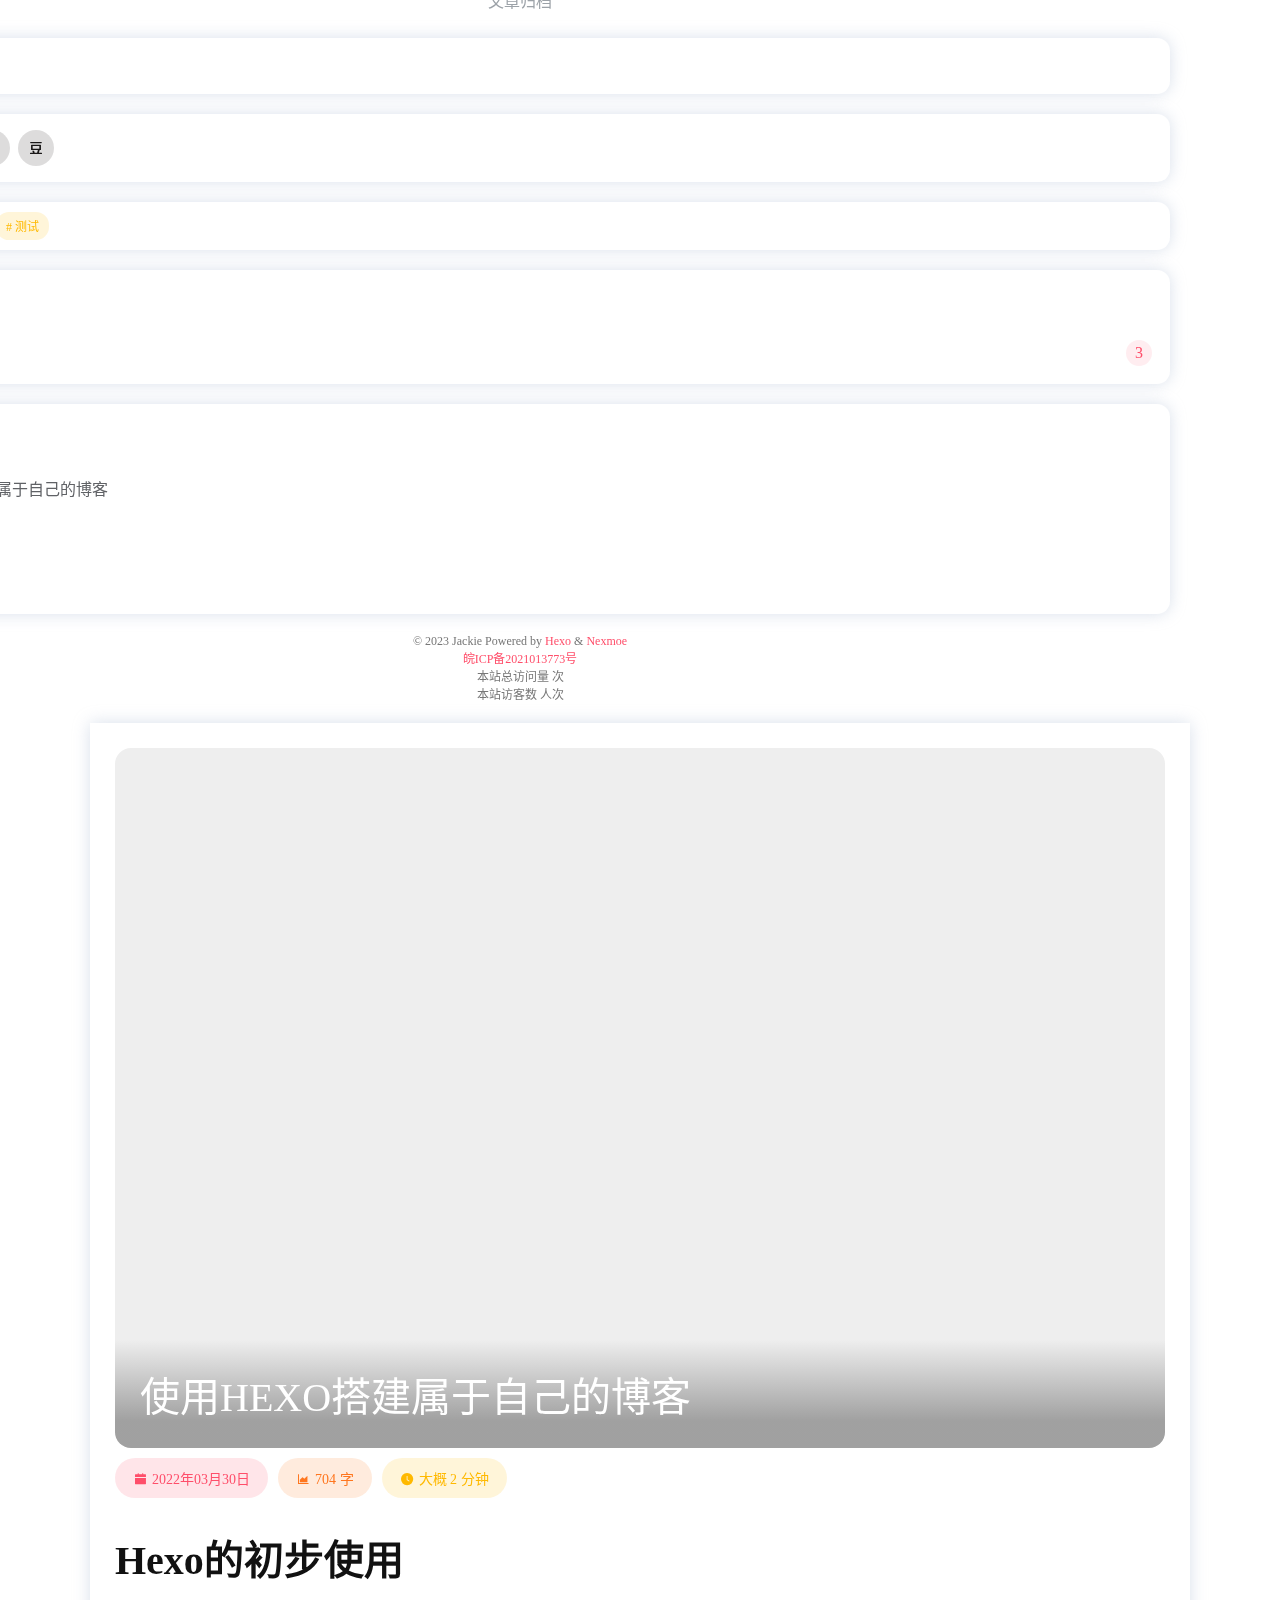
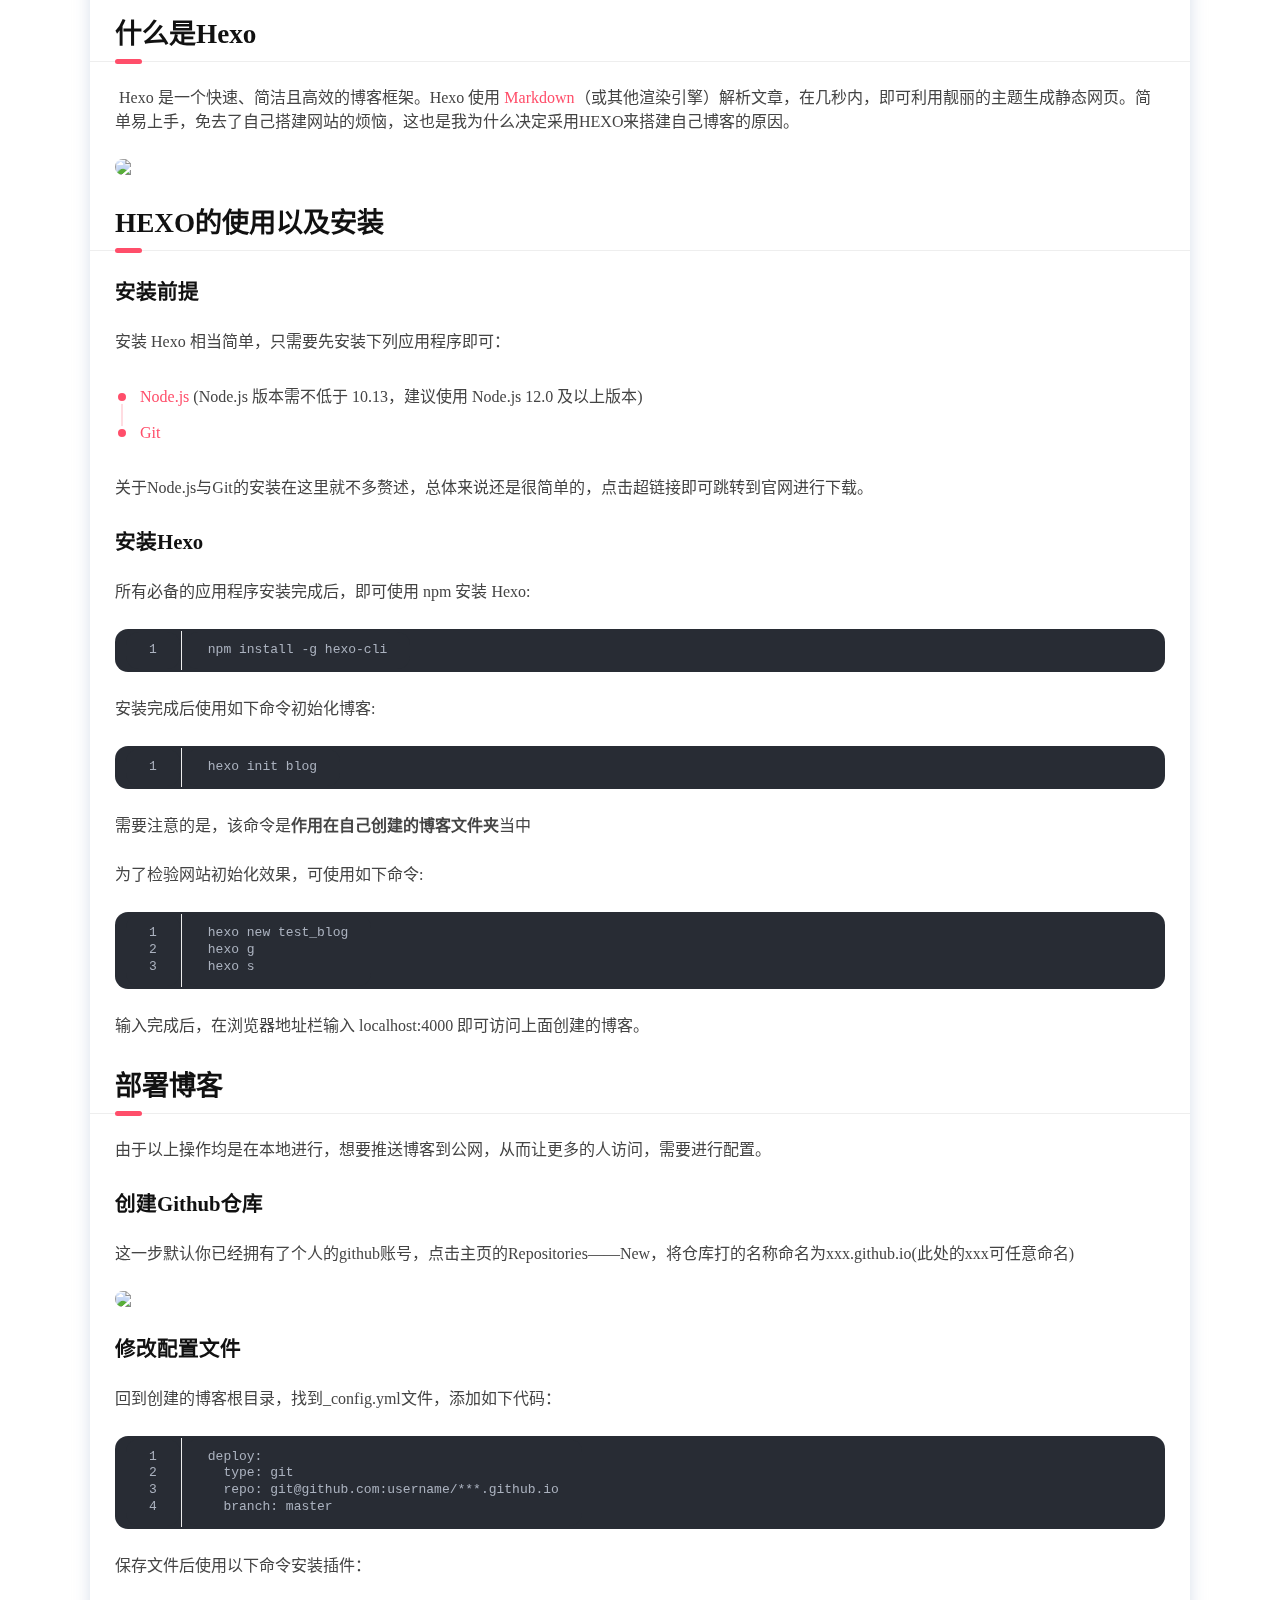
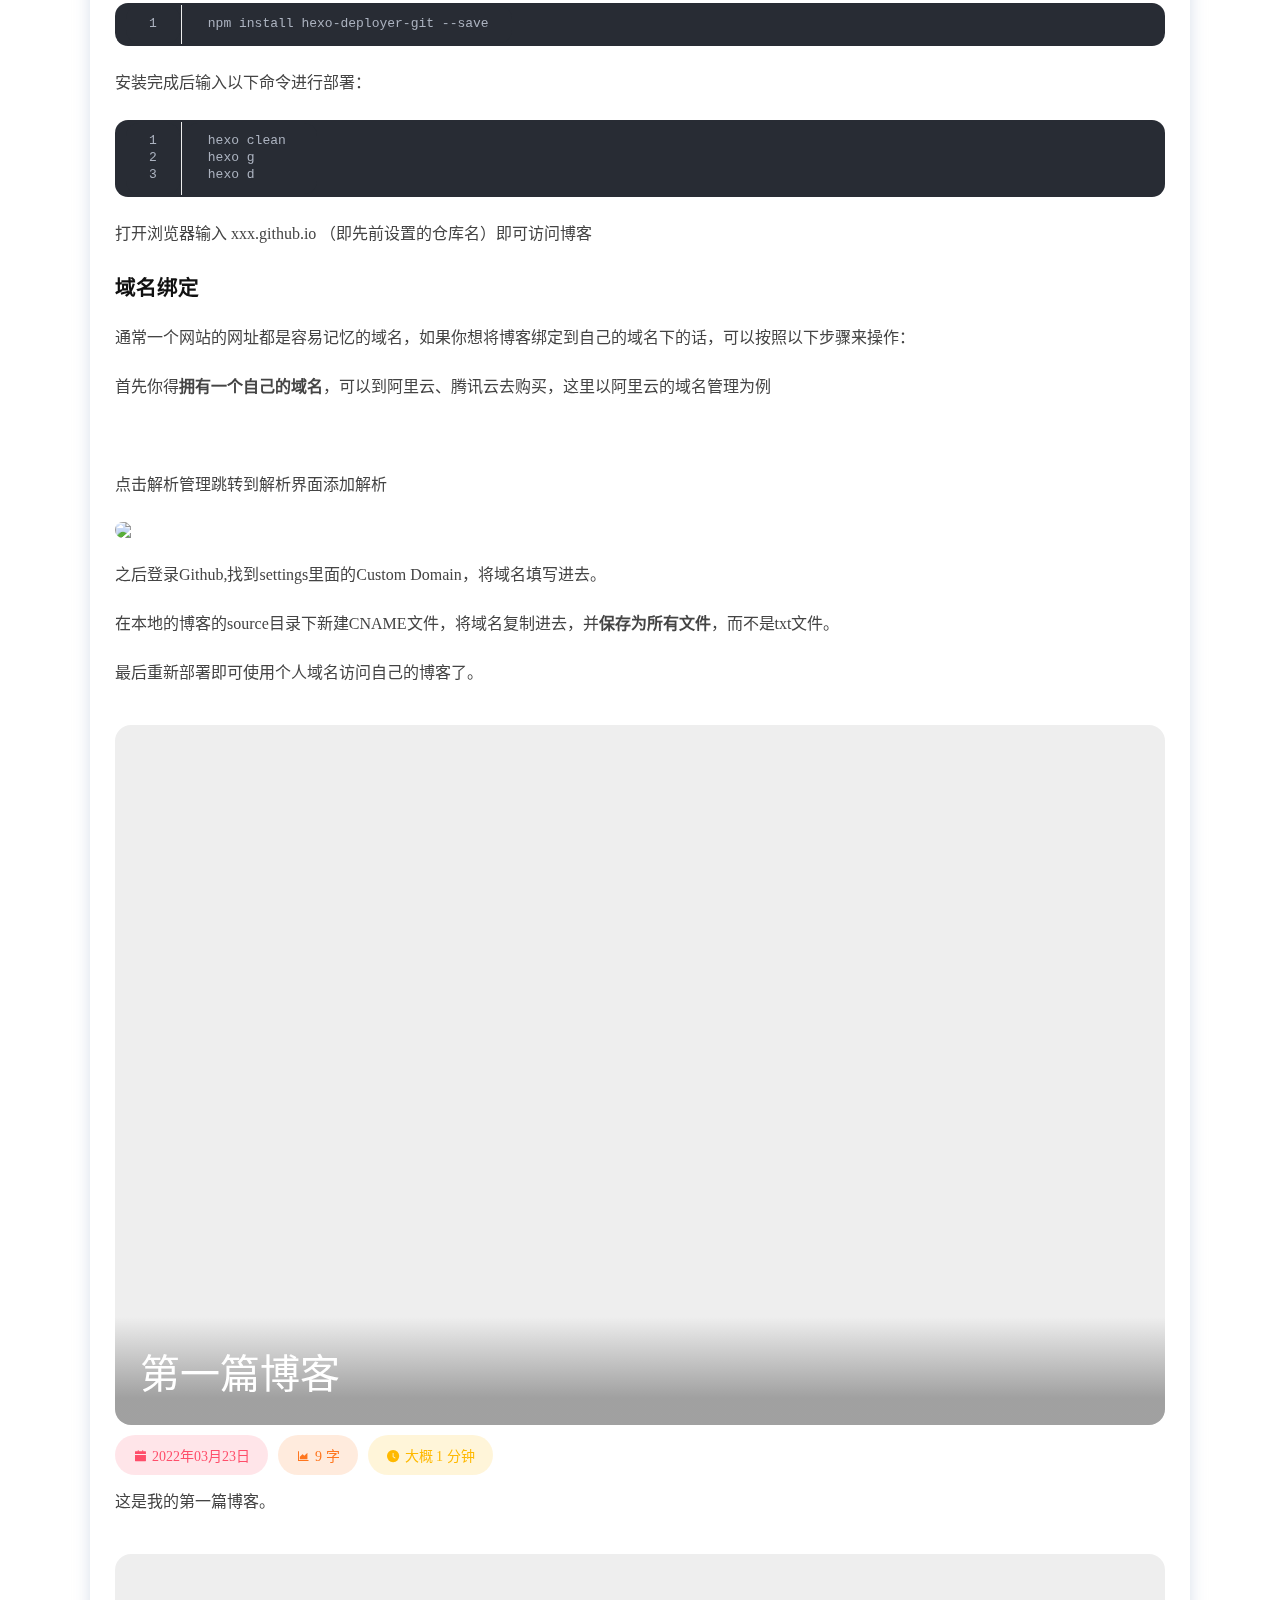
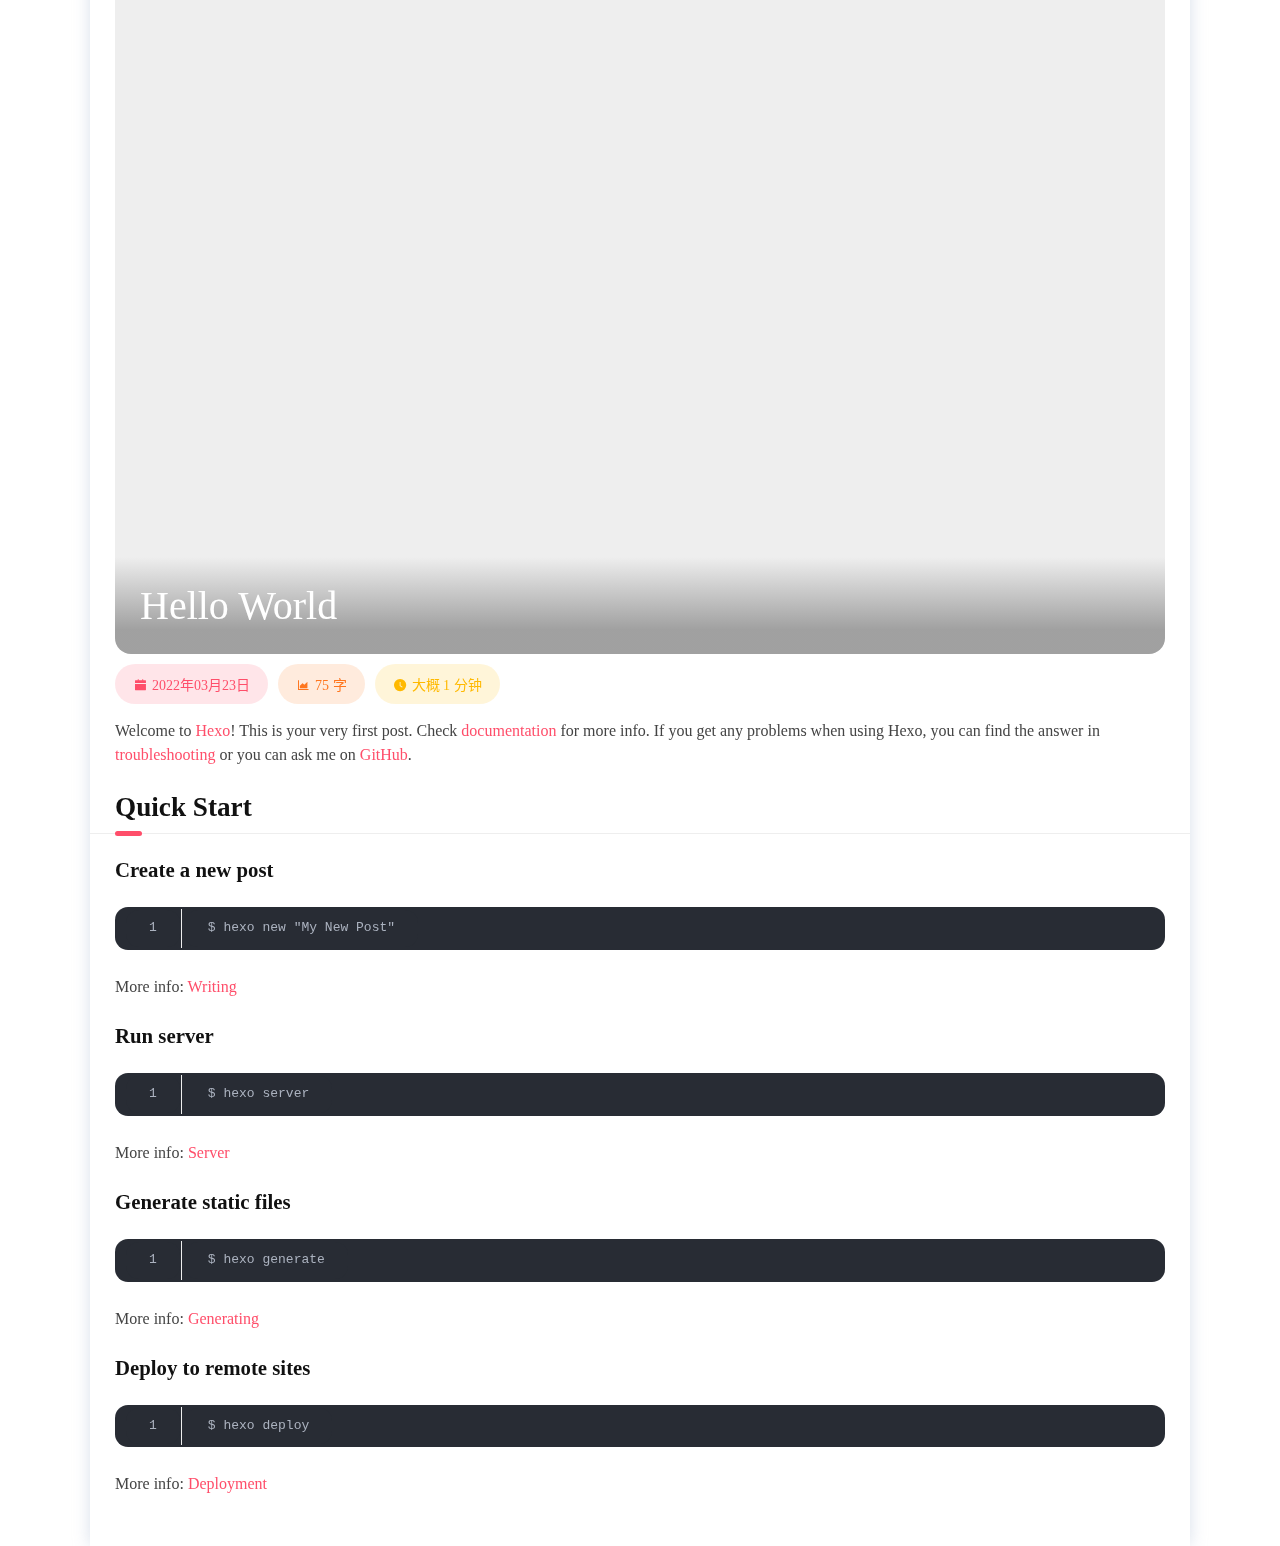
==== commit 802e51a1: "Site updated: 2023-04-19 16:37:50" ====
--- a/archives/index.html
+++ b/archives/index.html
@@ -6,6 +6,7 @@
     
     <title>文章归档 - Jackie&#39;s blog</title>
     <meta charset="UTF-8">
+    <meta name="description" content="">
     <meta name="keywords" content="">
     <meta name="viewport" content="width=device-width, initial-scale=1, maximum-scale=5">
     
@@ -19,15 +20,12 @@
 <meta property="og:locale" content="zh_CN">
 <meta property="article:author" content="Jackie">
 <meta name="twitter:card" content="summary">
-    <link rel="stylesheet" href="/lib/jquery.fancybox.min.css?v=1648642398548">
+    <link rel="stylesheet" href="https://cdn.jsdelivr.net/combine/npm/highlight.js@9.15.8/styles/atom-one-dark.css,npm/justifiedGallery@3.8.1/dist/css/justifiedGallery.min.css,gh/fancyapps/fancybox@3.5.7/dist/jquery.fancybox.min.css,npm/hexo-theme-nexmoe@latest/source/lib/mdui_043tiny/css/mdui.css,npm/hexo-theme-nexmoe@latest/source/lib/iconfont/iconfont.css?v=233" crossorigin>
+    <link rel="stylesheet" href="/css/style.css?v=1681893465586">
     
         <link rel="stylesheet" href="at.alicdn.com/t/font_1038733_0xvrvpg9c0r.css">
     
-    <link rel="stylesheet" href="/lib/mdui_043tiny/css/mdui.css?v=1648642398548">
-    <link rel="stylesheet" href="/lib/iconfont/iconfont.css?v=1648642398548">
-    <link rel="stylesheet" href="/css/style.css?v=1648642398548">
-     
-    
+    <link rel="stylesheet" href="/lib/iconfont/iconfont.css?v=1681893465586">
 <meta name="generator" content="Hexo 6.1.0"></head>
 
 <body class="mdui-drawer-body-left">
@@ -64,24 +62,24 @@
             </div>
         </a>
         
+        <a class="nexmoe-list-item mdui-list-item mdui-ripple false" href="/about.html" title="关于博客">
+            <i class="mdui-list-item-icon nexmoefont icon-info-circle"></i>
+            <div class="mdui-list-item-content">
+                关于博客
+            </div>
+        </a>
+        
+        <a class="nexmoe-list-item mdui-list-item mdui-ripple false" href="/PY.html" title="我的朋友">
+            <i class="mdui-list-item-icon nexmoefont icon-unorderedlist"></i>
+            <div class="mdui-list-item-content">
+                我的朋友
+            </div>
+        </a>
+        
         <a class="nexmoe-list-item mdui-list-item mdui-ripple false" href="/archive.html" title="文章归档">
             <i class="mdui-list-item-icon nexmoefont icon-container"></i>
             <div class="mdui-list-item-content">
                 文章归档
-            </div>
-        </a>
-        
-        <a class="nexmoe-list-item mdui-list-item mdui-ripple false" href="/about.html" title="关于博客">
-            <i class="mdui-list-item-icon nexmoefont icon-info-circle"></i>
-            <div class="mdui-list-item-content">
-                关于博客
-            </div>
-        </a>
-        
-        <a class="nexmoe-list-item mdui-list-item mdui-ripple false" href="/PY.html" title="我的朋友">
-            <i class="mdui-list-item-icon nexmoefont icon-unorderedlist"></i>
-            <div class="mdui-list-item-content">
-                我的朋友
             </div>
         </a>
         
@@ -104,9 +102,11 @@
     
     <div class="nexmoe-widget-wrap">
     <div class="nexmoe-widget nexmoe-social">
-        <a class="mdui-ripple" href="https://space.bilibili.com/295008654" target="_blank" mdui-tooltip="{content: '哔哩哔哩'}" style="color: rgb(231, 106, 141);background-color: rgba(231, 106, 141, .15);">
+        <a class="mdui-ripple" href="https://jq.qq.com/?_wv=1027&k=5CfKHun" target="_blank" mdui-tooltip="{content: 'QQ群'}" style="color: rgb(249, 174, 8);background-color: rgba(249, 174, 8, .1);">
+            <i class="nexmoefont icon-QQ"></i>
+        </a><a class="mdui-ripple" href="https://space.bilibili.com/20238211" target="_blank" mdui-tooltip="{content: '哔哩哔哩'}" style="color: rgb(231, 106, 141);background-color: rgba(231, 106, 141, .15);">
             <i class="nexmoefont icon-bilibili"></i>
-        </a><a class="mdui-ripple" href="https://github.com/Jackie-Smile/" target="_blank" mdui-tooltip="{content: 'GitHub'}" style="color: rgb(25, 23, 23);background-color: rgba(25, 23, 23, .15);">
+        </a><a class="mdui-ripple" href="https://github.com/nexmoe/" target="_blank" mdui-tooltip="{content: 'GitHub'}" style="color: rgb(25, 23, 23);background-color: rgba(25, 23, 23, .15);">
             <i class="nexmoefont icon-github"></i>
         </a><a class="mdui-ripple" href="https://www.douban.com/people/204864408/?_i=8032409JEG8O4s" target="_blank" mdui-tooltip="{content: '豆瓣'}" style="color: rgb(25, 23, 23);background-color: rgba(25, 23, 23, .15);">
             <i class="nexmoefont icon-douban-fill"></i>
@@ -177,11 +177,8 @@
 
     
 </aside>
-<script async src="//busuanzi.ibruce.info/busuanzi/2.3/busuanzi.pure.mini.js">
-</script>
-<link rel="stylesheet" href="//cdn.bootcss.com/font-awesome/4.3.0/css/font-awesome.min.css">
     <div class="nexmoe-copyright">
-        &copy; 2022 Jackie
+        &copy; 2023 Jackie
         Powered by <a href="http://hexo.io/" target="_blank">Hexo</a>
         & <a href="https://github.com/theme-nexmoe/hexo-theme-nexmoe" target="_blank">Nexmoe</a>
         <br><a href="https://beian.miit.gov.cn/" target="_blank">皖ICP备2021013773号</a><script data-ad-client="ca-pub-2058306854838448" async src="https://pagead2.googlesyndication.com/pagead/js/adsbygoogle.js"></script> <br>本站总访问量<span id="busuanzi_value_site_pv"> <i class="fa fa-spinner fa-spin"></i></span>次 <span id="busuanzi_container_site_uv"> <br>本站访客数<span id="busuanzi_value_site_uv"> <i class="fa fa-spinner fa-spin"></i></span>人次</span>
@@ -204,13 +201,53 @@
 
         <div class="nexmoe-post-meta nexmoe-rainbow">
             <a><i class="nexmoefont icon-calendar-fill"></i>2022年03月30日</a>
-            
-            
-                <a class="nexmoefont icon-tag-fill -none-link" href="/tags/Hexo/" rel="tag">Hexo</a> <a class="nexmoefont icon-tag-fill -none-link" href="/tags/%E5%BC%80%E5%8F%91/" rel="tag">开发</a>
-            
+            <a><i class="nexmoefont icon-areachart"></i>704 字</a>
+            <a><i class="nexmoefont icon-time-circle-fill"></i>大概 2 分钟</a>
         </div>
 
         <article>
+            
+                <h1 id="Hexo的初步使用"><a href="#Hexo的初步使用" class="headerlink" title="Hexo的初步使用"></a>Hexo的初步使用</h1><h2 id="什么是Hexo"><a href="#什么是Hexo" class="headerlink" title="什么是Hexo"></a>什么是Hexo</h2><p>​    Hexo 是一个快速、简洁且高效的博客框架。Hexo 使用 <a target="_blank" rel="noopener" href="http://daringfireball.net/projects/markdown/">Markdown</a>（或其他渲染引擎）解析文章，在几秒内，即可利用靓丽的主题生成静态网页。简单易上手，免去了自己搭建网站的烦恼，这也是我为什么决定采用HEXO来搭建自己博客的原因。</p>
+<p><img src="http://image.jacklee.top/blog_images/01.png"></p>
+<h2 id="HEXO的使用以及安装"><a href="#HEXO的使用以及安装" class="headerlink" title="HEXO的使用以及安装"></a>HEXO的使用以及安装</h2><h3 id="安装前提"><a href="#安装前提" class="headerlink" title="安装前提"></a>安装前提</h3><p>安装 Hexo 相当简单，只需要先安装下列应用程序即可：</p>
+<ul>
+<li><a target="_blank" rel="noopener" href="http://nodejs.org/">Node.js</a> (Node.js 版本需不低于 10.13，建议使用 Node.js 12.0 及以上版本)</li>
+<li><a target="_blank" rel="noopener" href="http://git-scm.com/">Git</a></li>
+</ul>
+<p>关于Node.js与Git的安装在这里就不多赘述，总体来说还是很简单的，点击超链接即可跳转到官网进行下载。</p>
+<h3 id="安装Hexo"><a href="#安装Hexo" class="headerlink" title="安装Hexo"></a>安装Hexo</h3><p>所有必备的应用程序安装完成后，即可使用 npm 安装 Hexo:</p>
+<figure class="highlight shell"><table><tr><td class="gutter"><pre><span class="line">1</span><br></pre></td><td class="code"><pre><span class="line">npm install -g hexo-cli</span><br></pre></td></tr></table></figure>
+
+<p>安装完成后使用如下命令初始化博客:</p>
+<figure class="highlight shell"><table><tr><td class="gutter"><pre><span class="line">1</span><br></pre></td><td class="code"><pre><span class="line">hexo init blog</span><br></pre></td></tr></table></figure>
+
+<p>需要注意的是，该命令是<strong>作用在自己创建的博客文件夹</strong>当中</p>
+<p>为了检验网站初始化效果，可使用如下命令:</p>
+<figure class="highlight bash"><table><tr><td class="gutter"><pre><span class="line">1</span><br><span class="line">2</span><br><span class="line">3</span><br></pre></td><td class="code"><pre><span class="line">hexo new test_blog</span><br><span class="line">hexo g</span><br><span class="line">hexo s</span><br></pre></td></tr></table></figure>
+
+<p>输入完成后，在浏览器地址栏输入 localhost:4000 即可访问上面创建的博客。</p>
+<h2 id="部署博客"><a href="#部署博客" class="headerlink" title="部署博客"></a>部署博客</h2><p>由于以上操作均是在本地进行，想要推送博客到公网，从而让更多的人访问，需要进行配置。</p>
+<h3 id="创建Github仓库"><a href="#创建Github仓库" class="headerlink" title="创建Github仓库"></a>创建Github仓库</h3><p>这一步默认你已经拥有了个人的github账号，点击主页的Repositories——New，将仓库打的名称命名为xxx.github.io(此处的xxx可任意命名)</p>
+<p><img src="http://image.jacklee.top/blog_images/02.png"></p>
+<h3 id="修改配置文件"><a href="#修改配置文件" class="headerlink" title="修改配置文件"></a>修改配置文件</h3><p>回到创建的博客根目录，找到_config.yml文件，添加如下代码：</p>
+<figure class="highlight yaml"><table><tr><td class="gutter"><pre><span class="line">1</span><br><span class="line">2</span><br><span class="line">3</span><br><span class="line">4</span><br></pre></td><td class="code"><pre><span class="line"><span class="attr">deploy:</span></span><br><span class="line">  <span class="attr">type:</span> <span class="string">git</span></span><br><span class="line">  <span class="attr">repo:</span> <span class="string">git@github.com:username/***.github.io</span></span><br><span class="line">  <span class="attr">branch:</span> <span class="string">master</span></span><br></pre></td></tr></table></figure>
+
+<p>保存文件后使用以下命令安装插件：</p>
+<figure class="highlight bash"><table><tr><td class="gutter"><pre><span class="line">1</span><br></pre></td><td class="code"><pre><span class="line">npm install hexo-deployer-git --save</span><br></pre></td></tr></table></figure>
+
+<p>安装完成后输入以下命令进行部署：</p>
+<figure class="highlight bash"><table><tr><td class="gutter"><pre><span class="line">1</span><br><span class="line">2</span><br><span class="line">3</span><br></pre></td><td class="code"><pre><span class="line">hexo clean </span><br><span class="line">hexo g </span><br><span class="line">hexo d</span><br></pre></td></tr></table></figure>
+
+<p>打开浏览器输入 xxx.github.io （即先前设置的仓库名）即可访问博客</p>
+<h3 id="域名绑定"><a href="#域名绑定" class="headerlink" title="域名绑定"></a>域名绑定</h3><p>通常一个网站的网址都是容易记忆的域名，如果你想将博客绑定到自己的域名下的话，可以按照以下步骤来操作：</p>
+<p>首先你得<strong>拥有一个自己的域名</strong>，可以到阿里云、腾讯云去购买，这里以阿里云的域名管理为例</p>
+<p><img data-fancybox="gallery" data-sizes="auto" data-src="http://image.jacklee.top/blog_images/03.png" alt="03" class="lazyload"></p>
+<p>点击解析管理跳转到解析界面添加解析</p>
+<p><img src="http://image.jacklee.top/blog_images/04.png"></p>
+<p>之后登录Github,找到settings里面的Custom Domain，将域名填写进去。</p>
+<p>在本地的博客的source目录下新建CNAME文件，将域名复制进去，并<strong>保存为所有文件</strong>，而不是txt文件。</p>
+<p>最后重新部署即可使用个人域名访问自己的博客了。</p>
+
             
         </article>
     </div>
@@ -227,13 +264,14 @@
 
         <div class="nexmoe-post-meta nexmoe-rainbow">
             <a><i class="nexmoefont icon-calendar-fill"></i>2022年03月23日</a>
-            
-            
-                <a class="nexmoefont icon-tag-fill -none-link" href="/tags/%E5%BC%80%E5%8F%91/" rel="tag">开发</a> <a class="nexmoefont icon-tag-fill -none-link" href="/tags/%E6%B5%8B%E8%AF%95/" rel="tag">测试</a>
-            
+            <a><i class="nexmoefont icon-areachart"></i>9 字</a>
+            <a><i class="nexmoefont icon-time-circle-fill"></i>大概 1 分钟</a>
         </div>
 
         <article>
+            
+                <p>这是我的第一篇博客。</p>
+
             
         </article>
     </div>
@@ -250,11 +288,26 @@
 
         <div class="nexmoe-post-meta nexmoe-rainbow">
             <a><i class="nexmoefont icon-calendar-fill"></i>2022年03月23日</a>
-            
-            
+            <a><i class="nexmoefont icon-areachart"></i>75 字</a>
+            <a><i class="nexmoefont icon-time-circle-fill"></i>大概 1 分钟</a>
         </div>
 
         <article>
+            
+                <p>Welcome to <a target="_blank" rel="noopener" href="https://hexo.io/">Hexo</a>! This is your very first post. Check <a target="_blank" rel="noopener" href="https://hexo.io/docs/">documentation</a> for more info. If you get any problems when using Hexo, you can find the answer in <a target="_blank" rel="noopener" href="https://hexo.io/docs/troubleshooting.html">troubleshooting</a> or you can ask me on <a target="_blank" rel="noopener" href="https://github.com/hexojs/hexo/issues">GitHub</a>.</p>
+<h2 id="Quick-Start"><a href="#Quick-Start" class="headerlink" title="Quick Start"></a>Quick Start</h2><h3 id="Create-a-new-post"><a href="#Create-a-new-post" class="headerlink" title="Create a new post"></a>Create a new post</h3><figure class="highlight bash"><table><tr><td class="gutter"><pre><span class="line">1</span><br></pre></td><td class="code"><pre><span class="line">$ hexo new <span class="string">&quot;My New Post&quot;</span></span><br></pre></td></tr></table></figure>
+
+<p>More info: <a target="_blank" rel="noopener" href="https://hexo.io/docs/writing.html">Writing</a></p>
+<h3 id="Run-server"><a href="#Run-server" class="headerlink" title="Run server"></a>Run server</h3><figure class="highlight bash"><table><tr><td class="gutter"><pre><span class="line">1</span><br></pre></td><td class="code"><pre><span class="line">$ hexo server</span><br></pre></td></tr></table></figure>
+
+<p>More info: <a target="_blank" rel="noopener" href="https://hexo.io/docs/server.html">Server</a></p>
+<h3 id="Generate-static-files"><a href="#Generate-static-files" class="headerlink" title="Generate static files"></a>Generate static files</h3><figure class="highlight bash"><table><tr><td class="gutter"><pre><span class="line">1</span><br></pre></td><td class="code"><pre><span class="line">$ hexo generate</span><br></pre></td></tr></table></figure>
+
+<p>More info: <a target="_blank" rel="noopener" href="https://hexo.io/docs/generating.html">Generating</a></p>
+<h3 id="Deploy-to-remote-sites"><a href="#Deploy-to-remote-sites" class="headerlink" title="Deploy to remote sites"></a>Deploy to remote sites</h3><figure class="highlight bash"><table><tr><td class="gutter"><pre><span class="line">1</span><br></pre></td><td class="code"><pre><span class="line">$ hexo deploy</span><br></pre></td></tr></table></figure>
+
+<p>More info: <a target="_blank" rel="noopener" href="https://hexo.io/docs/one-command-deployment.html">Deployment</a></p>
+
             
         </article>
     </div>
@@ -278,30 +331,13 @@
             </div>
         </div>
     </div>
-     
-    <div id="nexmoe-search-space">
-        <div class="search-container">
-            <div class="search-header">
-                <div class="search-input-container">
-                    <input class="search-input" type="text" placeholder="搜索" oninput="sinput();">
-                </div>
-                <a class="search-close" onclick="sclose();">×</a>
-            </div>
-            <div class="search-body"></div>
-        </div>
-    </div>
-
     <script src="https://cdn.jsdelivr.net/combine/npm/lazysizes@5.1.0/lazysizes.min.js,npm/mdui@0.4.3/dist/js/mdui.min.js?v=1"></script>
 <script src="https://cdn.jsdelivr.net/npm/jquery@3.5.1/dist/jquery.min.js"></script>
 <script src="https://cdn.jsdelivr.net/gh/fancyapps/fancybox@3.5.7/dist/jquery.fancybox.min.js"></script>
 
  
 
-<script async src="/js/app.js?v=1648642398549"></script>
-
-
-	<script async src="/js/search.js?v=1648642398549"></script>
-
+<script async src="/js/app.js?v=1681893465588"></script>
 
 <script src="https://cdn.jsdelivr.net/npm/justifiedGallery@3.8.1/dist/js/jquery.justifiedGallery.min.js"></script>
 <script>
--- a/css/style.css
+++ b/css/style.css
@@ -0,0 +1,1420 @@
+.nexmoe-archives .tagcloud {
+  margin-bottom: 13px;
+  font-size: 0;
+}
+.nexmoe-archives .categories {
+  margin-bottom: 12px;
+  font-size: 0;
+}
+.nexmoe-archives .tagcloud a {
+  border-radius: 15px;
+  padding: 6px 12px;
+  font-size: 15px !important;
+  display: inline-block;
+  margin-bottom: 7px;
+  margin-right: 7px;
+}
+.nexmoe-archives .tagcloud a:before {
+  content: '# ';
+}
+.nexmoe-archives .tagcloud a span:before {
+  content: ' ';
+}
+.nexmoe-archives .categories a {
+  border-radius: 12px;
+  padding: 12px;
+  font-size: 16px;
+  display: inline-block;
+  margin-bottom: 12px;
+  margin-right: 12px;
+  height: 156px;
+  width: calc(33.333333333% - 8px);
+  position: relative;
+}
+.nexmoe-archives .categories a:nth-child(3n+3) {
+  margin-right: 0;
+}
+.nexmoe-archives .categories a .bg {
+  background-size: cover;
+  background-position: center center;
+  top: 0;
+  left: 0;
+  width: 100%;
+  height: 100%;
+  position: absolute;
+  opacity: 0.8;
+}
+.nexmoe-archives .categories a:before {
+  top: 0;
+  left: 0;
+  content: '';
+  background-color: rgba(0,0,0,0.15);
+  width: 100%;
+  height: 100%;
+  position: absolute;
+  z-index: 1;
+}
+.nexmoe-archives .categories a h1 {
+  margin: 20px;
+  position: absolute;
+  bottom: 0;
+  left: 0;
+  z-index: 2;
+}
+@media screen and (max-width: 768px) {
+  .nexmoe-archives .categories a {
+    width: calc(50% - 6px);
+  }
+  .nexmoe-archives .categories a:nth-child(3n+3) {
+    margin-right: 12px;
+  }
+  .nexmoe-archives .categories a:nth-child(2n+2) {
+    margin-right: 0;
+  }
+}
+.nexmoe-archives .categories a span {
+  margin-top: 5px;
+  display: block;
+}
+.nexmoe-archives .categories a span:after {
+  content: ' Articles';
+}
+.nexmoe-archives article > *:first-child {
+  margin-top: 0;
+}
+.nexmoe-archives article > *:last-child {
+  margin-bottom: 0;
+}
+.nexmoe-archives ul {
+  list-style: none;
+  padding-left: 0 !important;
+}
+.nexmoe-archives li {
+  position: relative;
+  padding: 10px 0;
+  padding-left: 25px;
+}
+.nexmoe-archives li::before {
+  content: '';
+  width: 14px;
+  height: 14px;
+  background: #ff4e6a;
+  display: inline-block;
+  vertical-align: middle;
+  margin-top: -2px;
+  margin-right: 11px;
+  margin-left: -25px;
+  border-radius: 100%;
+  border: 3px solid #fff;
+  z-index: 100;
+  position: relative;
+}
+.nexmoe-archives li::after {
+  content: '';
+  height: 100%;
+  width: 2px;
+  background: rgba(255,78,106,0.2);
+  position: absolute;
+  left: 6px;
+  top: 20px;
+}
+.nexmoe-archives li:last-child:after {
+  display: none;
+}
+.nexmoe-archives ul span {
+  margin-right: 15px;
+}
+article {
+  color: #444;
+  font-family: microsoft yahei;
+}
+article p {
+  line-height: 24px;
+}
+article code {
+  background-color: rgba(27,31,35,0.05);
+  border-radius: 10px;
+  font-size: 85%;
+  padding: 0.2em 0.4em;
+}
+article code::-webkit-scrollbar {
+  width: 10px;
+  height: 10px;
+}
+article code::-webkit-scrollbar-thumb {
+  border-radius: 10px;
+  background-color: #888;
+}
+.highlight {
+  padding: 0 0.5em;
+  background: #282c34;
+  color: #abb2bf;
+  margin: 25px 0;
+  border-radius: 13px;
+  overflow: auto;
+}
+.highlight .line {
+  padding: 0 1em;
+}
+.highlight .gutter {
+  border-right: 1px solid #eee;
+}
+article pre {
+  border-radius: 13px;
+  overflow: hidden;
+  -webkit-box-sizing: border-box;
+  box-sizing: border-box;
+  margin: 0;
+  padding: 10px;
+  position: relative;
+  background: #282c34;
+  line-height: 1.3em;
+}
+article pre::before {
+  background: #282c34;
+  height: 32px;
+  margin-bottom: 0;
+  display: block;
+}
+article pre:after {
+  position: absolute;
+  border-radius: 50%;
+  background: #ff5f56;
+  width: 12px;
+  height: 12px;
+  top: 0;
+  left: 12px;
+  margin-top: 12px;
+  -webkit-box-shadow: 20px 0 #ffbd2e, 40px 0 #27c93f;
+  box-shadow: 20px 0 #ffbd2e, 40px 0 #27c93f;
+}
+article pre code {
+  position: relative;
+  border: none;
+  border-radius: 0;
+  font-size: 100%;
+  font-family: Consolas;
+}
+article pre code:after {
+  color: #5c6370;
+  position: absolute;
+  top: 0.5em;
+  bottom: 0.5em;
+  left: 0;
+  text-align: left;
+  clip: rect(-100px 2em 9999px 0);
+  clip: rect(-100px 5ch 9999px 0);
+  overflow: hidden;
+  padding: 1px 0;
+  padding-left: 12px;
+  background: #282c34;
+}
+article a {
+  -webkit-transition: color 0.35s ease-out;
+  transition: color 0.35s ease-out;
+  color: #ff4e6a;
+  text-decoration: none;
+  word-wrap: break-word;
+}
+article a:hover,
+article a:focus {
+  color: #ff4e6a;
+}
+article a:hover {
+  text-decoration: underline;
+}
+article p {
+  margin: 25px 0;
+  position: relative;
+}
+article p:after {
+  content: '';
+  clear: both;
+  display: block;
+}
+article del {
+  color: #999;
+  font-size: 0.9em;
+}
+article > table.nexmoe-album {
+  margin: -5px;
+  max-width: calc(100% + 10px);
+}
+article > table.nexmoe-album + .nexmoe-album {
+  margin-top: 5px;
+}
+article > table.nexmoe-album,
+article > table.nexmoe-album thead,
+article > table.nexmoe-album th,
+article > table.nexmoe-album td {
+  border: none;
+  box-shadow: none;
+}
+article > table.nexmoe-album * {
+  background-color: transparent !important;
+}
+article > table.nexmoe-album th,
+article > table.nexmoe-album td {
+  padding: 5px;
+  height: 300px;
+}
+article > table.nexmoe-album th a:after,
+article > table.nexmoe-album td a:after {
+  display: none;
+}
+@media screen and (max-width: 1024px) {
+  article > table.nexmoe-album th,
+  article > table.nexmoe-album td {
+    height: 100px;
+  }
+}
+article > table.nexmoe-album img {
+  width: 100%;
+  height: 100%;
+  object-fit: cover;
+}
+.justified-gallery {
+  margin: -10px;
+  width: calc(100% + 20px);
+}
+.jg-entry {
+  border-radius: 10px;
+  overflow: hidden;
+}
+article img {
+  display: block;
+  border-radius: 13px;
+}
+article img.lazyload,
+article img.lazyloading {
+  opacity: 0;
+  transition: opacity 400ms ease-out;
+}
+article img.lazyloaded {
+  opacity: 1;
+}
+article h1,
+article h2,
+article h3,
+article h4,
+article h5,
+article h6 {
+  color: #111;
+  margin: 25px 0;
+}
+article h4,
+article h5,
+article h6 {
+  position: relative;
+}
+article h4:before,
+article h5:before,
+article h6:before {
+  display: inline-block;
+  width: 1em;
+  content: '#';
+  color: #ff4e6a;
+}
+article h1 {
+  font-size: 2.5em;
+}
+article h2 {
+  font-size: 1.7em;
+  position: relative;
+  padding-bottom: 10px;
+}
+article h2:before {
+  content: '';
+  width: 100%;
+  padding: 0px 25px;
+  border-bottom: 1px solid #eee;
+  position: absolute;
+  bottom: -1px;
+  left: -25px;
+  box-sizing: unset;
+}
+article h2:after {
+  transition: all 0.35s ease-out;
+  content: '';
+  position: absolute;
+  background: #ff4e6a;
+  width: 1em;
+  height: 5px;
+  bottom: -3px;
+  left: 0;
+  border-radius: 10px;
+}
+article h2:hover:after {
+  width: 2em;
+}
+article h3 {
+  font-size: 1.3em;
+}
+article h4 {
+  font-size: 1.15em;
+}
+article h5 {
+  font-size: 1em;
+}
+article h6 {
+  font-size: 0.9em;
+}
+article blockquote {
+  color: #666;
+  margin: 25px 0;
+  padding: 0.1em 2.2em;
+  background-color: #f8f8f8;
+  line-height: 28px;
+  position: relative;
+  border-radius: 10px;
+  border: 1px solid #eee;
+  font-family: sf pro sc, sf pro display, sf pro icons, aos icons, pingfang sc, helvetica neue, helvetica, arial, sans-serif;
+}
+article blockquote:before {
+  content: '\201C';
+  top: 15px;
+  left: 10px;
+  position: absolute;
+  color: #888;
+  font-size: 3em;
+}
+article blockquote:after {
+  content: '\201D';
+  bottom: -8px;
+  right: 10px;
+  position: absolute;
+  color: #888;
+  font-size: 3em;
+}
+article hr {
+  display: block;
+  border: 0;
+  border-top: 1px dashed #ccc;
+  margin: 25px 0;
+  padding: 0;
+}
+article sub,
+article sup {
+  font-size: 75%;
+  line-height: 0;
+  position: relative;
+  vertical-align: baseline;
+}
+article sup {
+  top: -0.5em;
+}
+article sub {
+  bottom: -0.25em;
+}
+article ul {
+  padding: 0 0 0 2em;
+  margin-top: 0;
+}
+article ul .mdui-checkbox {
+  padding-left: 22px;
+  height: 18px;
+}
+article ul .mdui-checkbox-icon {
+  top: 4px;
+}
+article ol {
+  padding: 0 0 0 2.5em;
+  margin-top: 0;
+}
+article > ol {
+  list-style-type: none;
+  counter-reset: item;
+}
+article > ol > li {
+  position: relative;
+}
+article > ol > li::before {
+  content: counter(item);
+  counter-increment: item;
+  position: absolute;
+  top: 0.2rem;
+  left: -2.5em;
+  height: 1.6rem;
+  width: 1.6rem;
+  text-align: center;
+  border-radius: 8px;
+  line-height: 1.6rem;
+  background-color: rgba(255,78,106,0.1);
+  color: #ff4e6a;
+}
+article li {
+  line-height: 2rem;
+}
+article li p {
+  margin: 0 !important;
+}
+article dd {
+  margin: 0 0 0 2em;
+}
+article > table {
+  color: #5b6064;
+  border-spacing: 0;
+  border-collapse: collapse;
+  max-width: 100%;
+  overflow: auto;
+  white-space: nowrap;
+  margin: 25px auto;
+  background: transparent;
+  display: block;
+}
+article > table::-webkit-scrollbar {
+  width: 6px;
+  height: 6px;
+}
+article > table::-webkit-scrollbar-thumb {
+  background-color: #888;
+}
+article > table thead {
+  border-bottom: 1px solid #eee;
+  background-color: #f8f8f8;
+}
+article > table thead tr {
+  background-color: #f8f8f8;
+}
+article > table th {
+  border: 1px solid #eee;
+  padding: 13px 26px;
+  font-weight: 400;
+}
+article > table td {
+  border: 1px solid #eee;
+  padding: 13px 26px;
+}
+article > table tr {
+  background-color: #fff;
+}
+article > table tr:nth-child(2n) {
+  background-color: #f8f8f8;
+}
+article img,
+article canvas,
+article iframe,
+article video,
+article svg,
+article select,
+article textarea {
+  width: auto;
+  max-width: 100%;
+}
+details ul {
+  padding-left: 1.7em;
+}
+summary {
+  cursor: pointer;
+}
+summary i {
+  margin-right: 0.3em;
+  width: 24px;
+}
+summary .remove {
+  display: none;
+}
+details[open] > summary .add {
+  display: none;
+}
+details[open] > summary .remove {
+  display: inline-block;
+}
+article ul {
+  list-style: none;
+  padding-left: 0 !important;
+}
+article ul li {
+  position: relative;
+  padding: 10px 0;
+  padding-left: 25px;
+  line-height: 1rem;
+}
+article ul li::before {
+  content: '';
+  width: 14px;
+  height: 14px;
+  background: #ff4e6a;
+  display: inline-block;
+  vertical-align: middle;
+  margin-top: -2px;
+  margin-right: 11px;
+  margin-left: -25px;
+  border-radius: 100%;
+  border: 3px solid #fff;
+  z-index: 100;
+  position: relative;
+}
+article ul li::after {
+  content: '';
+  height: 100%;
+  width: 2px;
+  background: rgba(255,78,106,0.2);
+  position: absolute;
+  left: 6px;
+  top: 20px;
+}
+article ul li:last-child:after {
+  display: none;
+}
+article ul span {
+  margin-right: 15px;
+}
+article .mdui-btn {
+  background-color: #ff4e6a;
+  color: #fff;
+  border-radius: 10px;
+}
+article .mdui-btn:focus,
+article .mdui-btn:hover {
+  background-color: #ff4e6a;
+  color: #fff;
+}
+font.douyin {
+  text-shadow: -2px 0 rgba(0,255,255,0.5), 2px 0 rgba(255,0,0,0.5);
+  animation: shake-it 0.5s reverse infinite cubic-bezier(0.68, -0.55, 0.27, 1.55);
+}
+.aplayer {
+  -webkit-box-shadow: 0 0 0 1px #eee !important;
+  box-shadow: 0 0 0 1px #eee !important;
+  border-radius: 10px !important;
+  margin: 25px 0 !important;
+  height: 90px;
+}
+.aplayer .aplayer-info {
+  padding: 9px 7px 0 10px !important;
+}
+.aplayer .aplayer-info .aplayer-controller .aplayer-bar-wrap {
+  margin-left: 1px !important;
+  padding-right: 3px;
+}
+.aplayer .aplayer-info .aplayer-controller .aplayer-bar-wrap .aplayer-bar,
+.aplayer .aplayer-info .aplayer-controller .aplayer-bar-wrap .aplayer-bar .aplayer-loaded,
+.aplayer .aplayer-info .aplayer-controller .aplayer-bar-wrap .aplayer-bar .aplayer-played {
+  height: 6px !important;
+  border-radius: 10px !important;
+}
+.aplayer .aplayer-info .aplayer-controller .aplayer-bar-wrap .aplayer-bar .aplayer-played .aplayer-thumb {
+  height: 12px !important;
+  width: 12px !important;
+  right: 3px !important;
+  -webkit-box-shadow: 0 0 5px 0 rgba(0,0,0,0.18) !important;
+  box-shadow: 0 0 5px 0 rgba(0,0,0,0.18) !important;
+  -webkit-transition: all 0.35s ease-out;
+  transition: all 0.35s ease-out;
+}
+.aplayer .aplayer-info .aplayer-controller .aplayer-volume-wrap .aplayer-volume-bar-wrap .aplayer-volume-bar,
+.aplayer .aplayer-info .aplayer-controller .aplayer-volume-wrap .aplayer-volume-bar-wrap .aplayer-volume-bar .aplayer-volume {
+  border-radius: 10px;
+  width: 6px;
+}
+.aplayer .aplayer-info .aplayer-controller .aplayer-volume-wrap .aplayer-volume-bar-wrap .aplayer-volume-bar {
+  right: 10.5px;
+}
+.aplayer .aplayer-list ol li {
+  border-top: none !important;
+}
+.aplayer .aplayer-list ol li.aplayer-list-light {
+  background: #f8f8f8 !important;
+}
+.justified-gallery > a > .jg-caption,
+.justified-gallery > div > .jg-caption,
+.justified-gallery > figure > .jg-caption {
+  background-color: transparent;
+}
+.justified-gallery > a > .jg-caption,
+.justified-gallery > div > .jg-caption,
+.justified-gallery > figure > .jg-caption {
+  padding: 10px;
+  transition: all 0.35s ease-out !important;
+}
+.justified-gallery > a > .jg-caption.jg-caption-visible,
+.justified-gallery > div > .jg-caption.jg-caption-visible,
+.justified-gallery > figure > .jg-caption.jg-caption-visible {
+  opacity: 0.99;
+}
+.justified-gallery > a > .jg-caption:after,
+.justified-gallery > div > .jg-caption:after,
+.justified-gallery > figure > .jg-caption:after {
+  background-image: -moz-linear-gradient(to top, rgba(16,16,16,0.35) 25%, rgba(16,16,16,0) 100%);
+  background-image: -webkit-linear-gradient(to top, rgba(16,16,16,0.35) 25%, rgba(16,16,16,0) 100%);
+  background-image: -ms-linear-gradient(to top, rgba(16,16,16,0.35) 25%, rgba(16,16,16,0) 100%);
+  background-image: linear-gradient(to top, rgba(16,16,16,0.35) 25%, rgba(16,16,16,0) 100%);
+  -moz-pointer-events: none;
+  -webkit-pointer-events: none;
+  -ms-pointer-events: none;
+  pointer-events: none;
+  background-size: cover;
+  content: '';
+  display: block;
+  height: 100%;
+  left: 0;
+  position: absolute;
+  bottom: 0;
+  width: 100%;
+  z-index: -1;
+}
+article.nexmoe-py > *:first-child {
+  margin-top: 0 !important;
+}
+article.nexmoe-py ul {
+  list-style-type: none;
+  padding: 0;
+  display: flex;
+  flex-direction: row;
+  flex-wrap: wrap;
+  margin: -5px;
+}
+article.nexmoe-py ul li {
+  transition: all 0.03s;
+  width: calc(14.285714285714286% - 10px);
+  margin: 5px;
+  border-radius: 10px;
+  box-shadow: 0 0 0 1px #eee;
+  font-size: 0;
+  overflow: hidden;
+  padding: 0 !important;
+}
+article.nexmoe-py ul li:before,
+article.nexmoe-py ul li:after {
+  display: none;
+}
+article.nexmoe-py ul li > a {
+  padding-top: 100%;
+  display: block;
+  position: relative;
+}
+article.nexmoe-py ul li > a:before {
+  background-image: -moz-linear-gradient(to top, rgba(16,16,16,0.35) 25%, rgba(16,16,16,0) 100%);
+  background-image: -webkit-linear-gradient(to top, rgba(16,16,16,0.35) 25%, rgba(16,16,16,0) 100%);
+  background-image: -ms-linear-gradient(to top, rgba(16,16,16,0.35) 25%, rgba(16,16,16,0) 100%);
+  background-image: linear-gradient(to top, rgba(16,16,16,0.35) 25%, rgba(16,16,16,0) 100%);
+  -moz-pointer-events: none;
+  -webkit-pointer-events: none;
+  -ms-pointer-events: none;
+  pointer-events: none;
+  background-size: cover;
+  content: '';
+  display: block;
+  height: 36px;
+  left: 0;
+  position: absolute;
+  bottom: 0;
+  width: 100%;
+  z-index: 1;
+  opacity: 0.8;
+}
+article.nexmoe-py ul li > a::after {
+  font-size: 13px;
+  color: #fff;
+  -webkit-transition: none;
+  transition: none;
+  content: attr(title);
+  display: block;
+  width: 100%;
+  border: none;
+  padding: 8px 10px;
+  text-align: center;
+  overflow: hidden;
+  text-overflow: ellipsis;
+  white-space: nowrap;
+  position: absolute;
+  bottom: 0;
+  z-index: 2;
+}
+article.nexmoe-py ul li img {
+  width: 100%;
+  border-radius: 0;
+  border: none;
+  display: block;
+  position: absolute;
+  width: 100%;
+  top: 0;
+  pointer-events: none;
+}
+article.nexmoe-py ul li img.lazyload {
+  padding-bottom: 100%;
+  opacity: 0;
+}
+article.nexmoe-py ul li img.lazyloaded {
+  padding-bottom: 0;
+  opacity: 1;
+}
+@media screen and (max-width: 768px) {
+  article.nexmoe-py ul li {
+    width: calc(33.3333333333% - 10px);
+  }
+}
+*,
+*:after,
+*::before {
+  box-sizing: border-box;
+}
+a {
+  text-decoration: none;
+}
+body {
+  max-width: 1100px;
+  margin: auto !important;
+}
+.medium-zoom-overlay {
+  z-index: 9999;
+}
+.medium-zoom-image--opened {
+  z-index: 9999;
+  background: rgba(31,34,36,0.925);
+  box-shadow: 0 1em 3em 0.5em rgba(0,0,0,0.25);
+}
+#nexmoe-background .nexmoe-bg {
+  opacity: 0.2;
+  background-size: cover;
+  filter: blur(30px);
+  height: 100vh;
+  width: 100%;
+  position: fixed;
+  top: 0;
+  left: 0;
+  z-index: -1;
+}
+#nexmoe-background .mdui-appbar {
+  padding: 10px;
+  display: none;
+}
+#nexmoe-background .mdui-appbar img {
+  width: 100%;
+}
+@media screen and (max-width: 1023px) {
+  #nexmoe-background .mdui-appbar {
+    display: block !important;
+  }
+}
+#nexmoe-header {
+  margin-left: -240px;
+}
+#nexmoe-header .mdui-drawer {
+  left: unset;
+  scrollbar-width: none;
+}
+#nexmoe-header .mdui-drawer::-webkit-scrollbar {
+  display: none;
+}
+#nexmoe-header .nexmoe-avatar,
+#nexmoe-header .nexmoe-avatar img {
+  width: 100%;
+  font-size: 0 0;
+  border-radius: 80px;
+  -webkit-border-radius: 80px;
+  -moz-border-radius: 80px;
+  box-shadow: inset 0 -1px 0 #333 sf;
+  -webkit-transition: -webkit-transform 1.5s ease-out;
+  -moz-transition: -moz-transform 1.5s ease-out;
+  transition: transform 1.5s ease-out;
+}
+#nexmoe-header .nexmoe-avatar {
+  margin: 45px;
+  z-index: 4;
+  position: relative;
+  font-size: 0;
+  width: calc(100% - 90px);
+  overflow: hidden;
+  border-radius: 100%;
+  box-shadow: 0 0.3rem 2rem rgba(161,177,204,0.6);
+}
+#nexmoe-header .nexmoe-avatar a {
+  padding-bottom: 100%;
+  display: block;
+  height: 0;
+}
+#nexmoe-header .nexmoe-count {
+  padding: 0 30px;
+  margin-bottom: 30px;
+  display: -webkit-box;
+  display: -ms-flexbox;
+  display: flex;
+}
+#nexmoe-header .nexmoe-count div {
+  -webkit-box-flex: 1;
+  -ms-flex: 1;
+  flex: 1;
+  text-align: center;
+  color: #a3a8ae;
+}
+#nexmoe-header .nexmoe-count div span {
+  color: #363636;
+  display: block;
+}
+#nexmoe-header .nexmoe-search input {
+  border: none !important;
+  background-color: transparent;
+  padding: 20px;
+  box-sizing: border-box;
+  outline: none;
+}
+#nexmoe-header input::-webkit-search-decoration,
+#nexmoe-header input::-webkit-search-cancel-button {
+  display: none !important;
+}
+#nexmoe-header .nexmoe-social {
+  padding: 12px;
+  font-size: 0;
+}
+#nexmoe-header .nexmoe-social a {
+  width: 36px;
+  height: 36px;
+  line-height: 36px;
+  margin: 4px;
+  border-radius: 100%;
+  display: inline-block;
+  text-align: center;
+  color: #606266;
+}
+#nexmoe-header .nexmoe-list {
+  padding: 8px 20px;
+}
+#nexmoe-header .nexmoe-list .nexmoe-list-item {
+  padding: 0 36px;
+  color: #9ca2a8;
+  border-radius: 13px;
+  margin-bottom: 10px;
+  text-align: center;
+  transition: none !important;
+}
+#nexmoe-header .nexmoe-list .nexmoe-list-item.true,
+#nexmoe-header .nexmoe-list .nexmoe-list-item.true i {
+  color: #fff;
+}
+#nexmoe-header .nexmoe-list .nexmoe-list-item.true {
+  opacity: 0.9;
+  background: #ff4e6a;
+  box-shadow: 0 2px 12px #ff4e6a;
+}
+#nexmoe-header .nexmoe-list .nexmoe-list-item i {
+  font-size: 22px;
+  color: #9ca2a8;
+}
+#nexmoe-header .nexmoe-list .nexmoe-list-item .mdui-list-item-content {
+  margin-left: 0px;
+}
+#nexmoe-header .nexmoe-widget-wrap {
+  box-shadow: 0 0 1rem rgba(161,177,204,0.4);
+  background-color: #fff;
+  margin: 20px;
+  border-radius: 13px;
+  overflow: hidden;
+  white-space: normal;
+}
+#nexmoe-header .nexmoe-widget-wrap .nexmoe-widget-title {
+  font-size: 1em;
+  font-weight: 400;
+  padding: 24px 18px 12px;
+  margin: 0;
+  color: #ff4e6a;
+}
+#nexmoe-header .nexmoe-widget-wrap .nexmoe-widget ul {
+  list-style-type: none;
+  padding: 0;
+  margin: 0;
+}
+#nexmoe-header .nexmoe-widget-wrap .nexmoe-widget ul li {
+  overflow: hidden;
+  text-overflow: ellipsis;
+  white-space: nowrap;
+  position: relative;
+  padding: 12px 18px;
+}
+#nexmoe-header .nexmoe-widget-wrap .nexmoe-widget ul li a {
+  color: #606266;
+}
+#nexmoe-header .nexmoe-widget-wrap .nexmoe-widget ul li:last-child {
+  border-bottom: none;
+  padding-bottom: 24px;
+}
+#nexmoe-header .nexmoe-widget-wrap .nexmoe-widget .category-list-count,
+#nexmoe-header .nexmoe-widget-wrap .nexmoe-widget .archive-list-count {
+  background-color: rgba(255,78,106,0.1);
+  display: inline-block;
+  width: 26px;
+  height: 26px;
+  line-height: 26px;
+  text-align: center;
+  border-radius: 100%;
+  color: #ff4e6a;
+  position: absolute;
+  right: 18px;
+  top: 10px;
+}
+#nexmoe-header .nexmoe-widget-wrap .tagcloud {
+  padding: 10px;
+  padding-bottom: 5px;
+}
+#nexmoe-header .nexmoe-widget-wrap .tagcloud a {
+  border-radius: 13px;
+  padding: 5px 10px;
+  font-size: 12px !important;
+  display: inline-block;
+  margin-bottom: 5px;
+}
+#nexmoe-header .nexmoe-widget-wrap .tagcloud a:before {
+  content: '# ';
+}
+#nexmoe-header .nexmoe-widget-wrap:first-child {
+  margin-top: 0;
+}
+#nexmoe-header .nexmoe-copyright {
+  padding: 0 30px;
+  text-align: center;
+  color: #777;
+  white-space: normal;
+  margin-bottom: 20px;
+  font-size: 12px;
+}
+#nexmoe-header .nexmoe-copyright a {
+  color: #ff4e6a;
+}
+@media screen and (max-width: 1024px) {
+  #nexmoe-header {
+    margin-left: 0;
+  }
+  #nexmoe-header .mdui-drawer {
+    left: 0;
+  }
+}
+#nexmoe-content {
+  position: relative;
+}
+#nexmoe-content .nexmoe-primary {
+  box-shadow: 0 0 1rem rgba(161,177,204,0.4);
+  background-color: #fff;
+  float: left;
+  width: 100%;
+  padding: 25px;
+  position: absolute;
+  min-height: 100vh;
+}
+#nexmoe-content .nexmoe-primary .nexmoe-page-nav {
+  list-style: none;
+  text-align: center;
+  display: inline-block;
+  color: #ddd;
+  background-color: #f5f6f5;
+  border-radius: 13px;
+  margin-top: -10px;
+}
+#nexmoe-content .nexmoe-primary .nexmoe-page-nav .prev {
+  margin-left: 8px;
+}
+#nexmoe-content .nexmoe-primary .nexmoe-page-nav .current {
+  color: #fff;
+  background: #ff4e6a;
+  opacity: 0.9;
+  box-shadow: 0 2px 12px #ff4e6a;
+}
+#nexmoe-content .nexmoe-primary .nexmoe-page-nav > * {
+  color: #999;
+  border-radius: 13px;
+  width: 35px;
+  height: 35px;
+  line-height: 35px;
+  margin-right: 8px;
+  float: left;
+}
+#nexmoe-content .nexmoe-posts {
+  position: relative;
+}
+#nexmoe-content .nexmoe-posts .nexmoe-post {
+  width: 100%;
+  margin-bottom: 40px;
+}
+#nexmoe-content .nexmoe-posts .nexmoe-post article p:first-child {
+  margin-top: 0;
+}
+#nexmoe-content .nexmoe-posts .nexmoe-post article p:last-child {
+  margin-bottom: 0;
+}
+#nexmoe-content .nexmoe-posts .nexmoe-post-meta {
+  margin: 10px 0 !important;
+}
+#nexmoe-content .nexmoe-posts .nexmoe-post:last-child {
+  margin-bottom: 25px;
+}
+#nexmoe-content .nexmoe-post .nexmoe-post-cover {
+  width: 100%;
+  padding-bottom: 56.25%;
+  position: relative;
+  overflow: hidden;
+  border-radius: 16px;
+  min-height: 95px;
+  background-color: #eee;
+}
+#nexmoe-content .nexmoe-post .nexmoe-post-cover img {
+  display: block;
+  opacity: 0;
+  transition: opacity 400ms ease-out;
+  position: absolute;
+  left: 0;
+  top: 0;
+  object-fit: cover;
+  width: 100%;
+  height: 100%;
+}
+#nexmoe-content .nexmoe-post .nexmoe-post-cover img.lazyloaded {
+  opacity: 1;
+}
+#nexmoe-content .nexmoe-post .nexmoe-post-cover h1 {
+  color: #fff;
+  font-size: 2.5em;
+  font-weight: normal;
+  margin: 0;
+  margin-top: 10px;
+  padding-left: 1px;
+  position: absolute;
+  bottom: 0;
+  width: 100%;
+  box-sizing: border-box;
+  text-transform: none;
+  z-index: 1;
+  margin: 0;
+  padding: 25px;
+}
+#nexmoe-content .nexmoe-post .nexmoe-post-cover h1:after {
+  background-image: -moz-linear-gradient(to top, rgba(16,16,16,0.35) 25%, rgba(16,16,16,0) 100%);
+  background-image: -webkit-linear-gradient(to top, rgba(16,16,16,0.35) 25%, rgba(16,16,16,0) 100%);
+  background-image: -ms-linear-gradient(to top, rgba(16,16,16,0.35) 25%, rgba(16,16,16,0) 100%);
+  background-image: linear-gradient(to top, rgba(16,16,16,0.35) 25%, rgba(16,16,16,0) 100%);
+  -moz-pointer-events: none;
+  -webkit-pointer-events: none;
+  -ms-pointer-events: none;
+  pointer-events: none;
+  background-size: cover;
+  content: '';
+  display: block;
+  height: 100%;
+  left: 0;
+  position: absolute;
+  bottom: 0;
+  width: 100%;
+  z-index: -1;
+}
+#nexmoe-content .nexmoe-post .nexmoe-post-meta {
+  margin: 25px 0px;
+  font-size: 0;
+}
+#nexmoe-content .nexmoe-post .nexmoe-post-meta a {
+  border-radius: 20px;
+  padding: 10px 18px;
+  font-size: 14px;
+  display: inline-block;
+  margin-bottom: 5px;
+  margin-right: 10px;
+  text-decoration: none;
+}
+#nexmoe-content .nexmoe-post .nexmoe-post-meta a .nexmoefont {
+  font-size: 14px;
+}
+#nexmoe-content .nexmoe-post .nexmoe-post-meta a:before,
+#nexmoe-content .nexmoe-post .nexmoe-post-meta i:before {
+  margin-right: 5px;
+}
+#nexmoe-content .nexmoe-post .nexmoe-post-copyright {
+  margin: 0 -25px;
+  margin-bottom: 25px;
+  padding: 25px;
+  color: #191919;
+  background-color: #fafafa;
+  line-height: 1.5em;
+  position: relative;
+  overflow: hidden;
+}
+#nexmoe-content .nexmoe-post .nexmoe-post-copyright a {
+  color: #ff4e6a;
+}
+#nexmoe-content .nexmoe-post .nexmoe-post-copyright:after {
+  position: absolute;
+  background: url("data:image/svg+xml;charset=utf-8,%3Csvg xmlns='http://www.w3.org/2000/svg' viewBox='0 0 496 512'%3E%3Cpath fill='%234a4a4a' d='M245.8 214.9l-33.2 17.3c-9.4-19.6-25.2-20-27.4-20-22.2 0-33.3 14.6-33.3 43.9 0 23.5 9.2 43.8 33.3 43.8 14.4 0 24.6-7 30.5-21.3l30.6 15.5a73.2 73.2 0 01-65.1 39c-22.6 0-74-10.3-74-77 0-58.7 43-77 72.6-77 30.8-.1 52.7 11.9 66 35.8zm143 0l-32.7 17.3c-9.5-19.8-25.7-20-27.9-20-22.1 0-33.2 14.6-33.2 43.9 0 23.5 9.2 43.8 33.2 43.8 14.5 0 24.7-7 30.5-21.3l31 15.5c-2 3.8-21.3 39-65 39-22.7 0-74-9.9-74-77 0-58.7 43-77 72.6-77C354 179 376 191 389 214.8zM247.7 8C104.7 8 0 123 0 256c0 138.4 113.6 248 247.6 248C377.5 504 496 403 496 256 496 118 389.4 8 247.6 8zm.8 450.8c-112.5 0-203.7-93-203.7-202.8 0-105.5 85.5-203.3 203.8-203.3A201.7 201.7 0 01451.3 256c0 121.7-99.7 202.9-202.9 202.9z'/%3E%3C/svg%3E");
+  content: ' ';
+  height: 160px;
+  width: 160px;
+  right: -30px;
+  top: -45px;
+  opacity: 0.1;
+}
+#nexmoe-content .nexmoe-post-footer {
+  background-color: #f5f6f5;
+  padding: 25px;
+  margin: -25px;
+  margin-top: 0;
+}
+#nexmoe-content:after {
+  clear: both;
+  display: table;
+  content: ' ';
+}
+@media screen and (max-width: 1024px) {
+  #nexmoe-content .nexmoe-primary {
+    width: 100%;
+    position: relative;
+    min-height: 100vh;
+  }
+  #nexmoe-content .nexmoe-secondary {
+    display: none;
+  }
+}
+@media screen and (min-width: 1024px) {
+  body {
+    padding-left: 0px;
+  }
+  #nexmoe-header .mdui-drawer-close {
+    display: none;
+  }
+  #nexmoe-header .mdui-drawer-close .nexmoe-avatar {
+    padding: 16px;
+    width: 80px;
+    margin-left: 160px;
+    margin-top: 8px;
+  }
+  #nexmoe-header .mdui-drawer-close .nexmoe-count {
+    padding: 16px;
+    width: 80px;
+    margin-left: 160px;
+    display: block;
+  }
+  #nexmoe-header .mdui-drawer-close .nexmoe-count div {
+    display: block;
+    margin-bottom: 10px;
+  }
+  #nexmoe-header .mdui-drawer-close .nexmoe-count div:last-child {
+    margin-bottom: 0;
+  }
+  #nexmoe-header .mdui-drawer-close .mdui-list {
+    margin-left: 160px;
+  }
+  #nexmoe-header .mdui-drawer-close .nexmoe-list-item {
+    padding: 0 17px;
+    color: #9ca2a8;
+  }
+  #nexmoe-header .mdui-drawer-close .mdui-list-item-icon~.mdui-list-item-content {
+    margin-left: 32px;
+  }
+  #nexmoe-header .mdui-drawer-close .nexmoe-list {
+    padding: 8px 10px;
+  }
+}
+.nexmoe-post-right {
+  margin: 0px -25px;
+  text-align: right;
+}
+.nexmoe-valign {
+  display: -webkit-box !important;
+  display: -webkit-flex !important;
+  display: -ms-flexbox !important;
+  display: flex !important;
+  -webkit-box-align: center !important;
+  -webkit-align-items: center !important;
+  -ms-flex-align: center !important;
+  align-items: center !important;
+  height: 100%;
+}
+.nexmoe-post-right .nexmoe-fixed {
+  position: fixed;
+  z-index: 1000;
+  height: 100vh;
+  display: inline-block;
+  top: 0;
+}
+.nexmoe-post-right .nexmoe-tool {
+  position: absolute;
+  bottom: 20px;
+  left: 20px;
+  width: 56px;
+}
+.nexmoe-post-right .nexmoe-tool button {
+  margin-top: 20px;
+}
+.nexmoe-post-right .nexmoe-tool button .icon-i-catalog {
+  font-size: 22px;
+}
+.nexmoe-post-right .nexmoe-tool button .icon-caret-top {
+  font-size: 20px;
+}
+.nexmoe-post-right .nexmoe-tool .mdui-fab {
+  background: #fff;
+  color: #444;
+}
+@media screen and (max-width: 1024px) {
+  .nexmoe-post-right {
+    margin: 25px 0px;
+    text-align: left;
+  }
+  .nexmoe-post-right .nexmoe-fixed {
+    height: auto;
+    top: auto;
+    bottom: 0;
+    right: 0;
+  }
+  .nexmoe-post-right .nexmoe-tool {
+    right: 20px;
+    left: auto;
+  }
+  #nexmoe-header .nexmoe-social a {
+    margin: 10px;
+    width: 44px;
+    height: 44px;
+    line-height: 44px;
+  }
+}
+.nexmoe-toc {
+  width: auto;
+  text-align: left;
+  box-shadow: 0 0 1rem rgba(161,177,204,0.4);
+  background-color: #fff;
+  position: absolute;
+  bottom: 0px;
+  right: 0;
+  border-radius: 16px;
+  padding: 20px;
+  font-size: 16px;
+  display: none;
+  z-index: 0;
+  max-height: calc(100vh - 130px);
+  overflow-y: scroll;
+}
+.nexmoe-tool .catalog:hover .nexmoe-toc {
+  display: block;
+}
+.nexmoe-toc a {
+  color: rgba(0,0,0,0.6);
+}
+.nexmoe-toc a:hover {
+  text-decoration: underline;
+  color: #ff4e6a;
+}
+.nexmoe-toc ol {
+  padding-left: 1em;
+  margin: 0;
+}
+.nexmoe-toc li {
+  margin: 0;
+  line-height: 1.7rem;
+}
+.nexmoe-toc > ol {
+  margin: 0;
+  padding: 0;
+}
+.nexmoe-toc * {
+  list-style: none;
+}
+photos img {
+  width: 25%;
+}
+.nexmoe-rainbow a:nth-child(7n+1) {
+  background-color: rgba(255,78,106,0.15);
+  color: #ff4e6a;
+}
+.nexmoe-rainbow a:nth-child(7n+2) {
+  background-color: rgba(255,118,30,0.15);
+  color: #ff761e;
+}
+.nexmoe-rainbow a:nth-child(7n+3) {
+  background-color: rgba(255,185,0,0.15);
+  color: #ffb900;
+}
+.nexmoe-rainbow a:nth-child(7n+4) {
+  background-color: rgba(51,213,122,0.15);
+  color: #33d57a;
+}
+.nexmoe-rainbow a:nth-child(7n+5) {
+  background-color: rgba(0,219,255,0.15);
+  color: #00dbff;
+}
+.nexmoe-rainbow a:nth-child(7n+6) {
+  background-color: rgba(26,152,255,0.15);
+  color: #1a98ff;
+}
+.nexmoe-rainbow a:nth-child(7n+7) {
+  background-color: rgba(144,144,255,0.15);
+  color: #9090ff;
+}
+.nexmoe-rainbow-fill a:nth-child(7n+1) {
+  color: #fff;
+  background-color: rgba(255,78,106,0.9);
+}
+.nexmoe-rainbow-fill a:nth-child(7n+2) {
+  color: #fff;
+  background-color: rgba(255,118,30,0.7);
+}
+.nexmoe-rainbow-fill a:nth-child(7n+3) {
+  color: #fff;
+  background-color: rgba(255,185,0,0.7);
+}
+.nexmoe-rainbow-fill a:nth-child(7n+4) {
+  color: #fff;
+  background-color: rgba(51,213,122,0.7);
+}
+.nexmoe-rainbow-fill a:nth-child(7n+5) {
+  color: #fff;
+  background-color: rgba(0,219,255,0.7);
+}
+.nexmoe-rainbow-fill a:nth-child(7n+6) {
+  color: #fff;
+  background-color: rgba(26,152,255,0.7);
+}
+.nexmoe-rainbow-fill a:nth-child(7n+7) {
+  color: #fff;
+  background-color: rgba(144,144,255,0.7);
+}
+@-moz-keyframes shake-it {
+  0% {
+    text-shadow: 0 0 rgba(0,255,255,0.5), 0 0 rgba(255,0,0,0.5);
+  }
+  25% {
+    text-shadow: -1px 0 rgba(0,255,255,0.5), 1px 0 rgba(255,0,0,0.5);
+  }
+  50% {
+    text-shadow: -3px 0 rgba(0,255,255,0.5), 1px 0 rgba(255,0,0,0.5);
+  }
+  100% {
+    text-shadow: 1px 0 rgba(0,255,255,0.5), 3px 0 rgba(255,0,0,0.5);
+  }
+}
+@-webkit-keyframes shake-it {
+  0% {
+    text-shadow: 0 0 rgba(0,255,255,0.5), 0 0 rgba(255,0,0,0.5);
+  }
+  25% {
+    text-shadow: -1px 0 rgba(0,255,255,0.5), 1px 0 rgba(255,0,0,0.5);
+  }
+  50% {
+    text-shadow: -3px 0 rgba(0,255,255,0.5), 1px 0 rgba(255,0,0,0.5);
+  }
+  100% {
+    text-shadow: 1px 0 rgba(0,255,255,0.5), 3px 0 rgba(255,0,0,0.5);
+  }
+}
+@-o-keyframes shake-it {
+  0% {
+    text-shadow: 0 0 rgba(0,255,255,0.5), 0 0 rgba(255,0,0,0.5);
+  }
+  25% {
+    text-shadow: -1px 0 rgba(0,255,255,0.5), 1px 0 rgba(255,0,0,0.5);
+  }
+  50% {
+    text-shadow: -3px 0 rgba(0,255,255,0.5), 1px 0 rgba(255,0,0,0.5);
+  }
+  100% {
+    text-shadow: 1px 0 rgba(0,255,255,0.5), 3px 0 rgba(255,0,0,0.5);
+  }
+}
+@keyframes shake-it {
+  0% {
+    text-shadow: 0 0 rgba(0,255,255,0.5), 0 0 rgba(255,0,0,0.5);
+  }
+  25% {
+    text-shadow: -1px 0 rgba(0,255,255,0.5), 1px 0 rgba(255,0,0,0.5);
+  }
+  50% {
+    text-shadow: -3px 0 rgba(0,255,255,0.5), 1px 0 rgba(255,0,0,0.5);
+  }
+  100% {
+    text-shadow: 1px 0 rgba(0,255,255,0.5), 3px 0 rgba(255,0,0,0.5);
+  }
+}
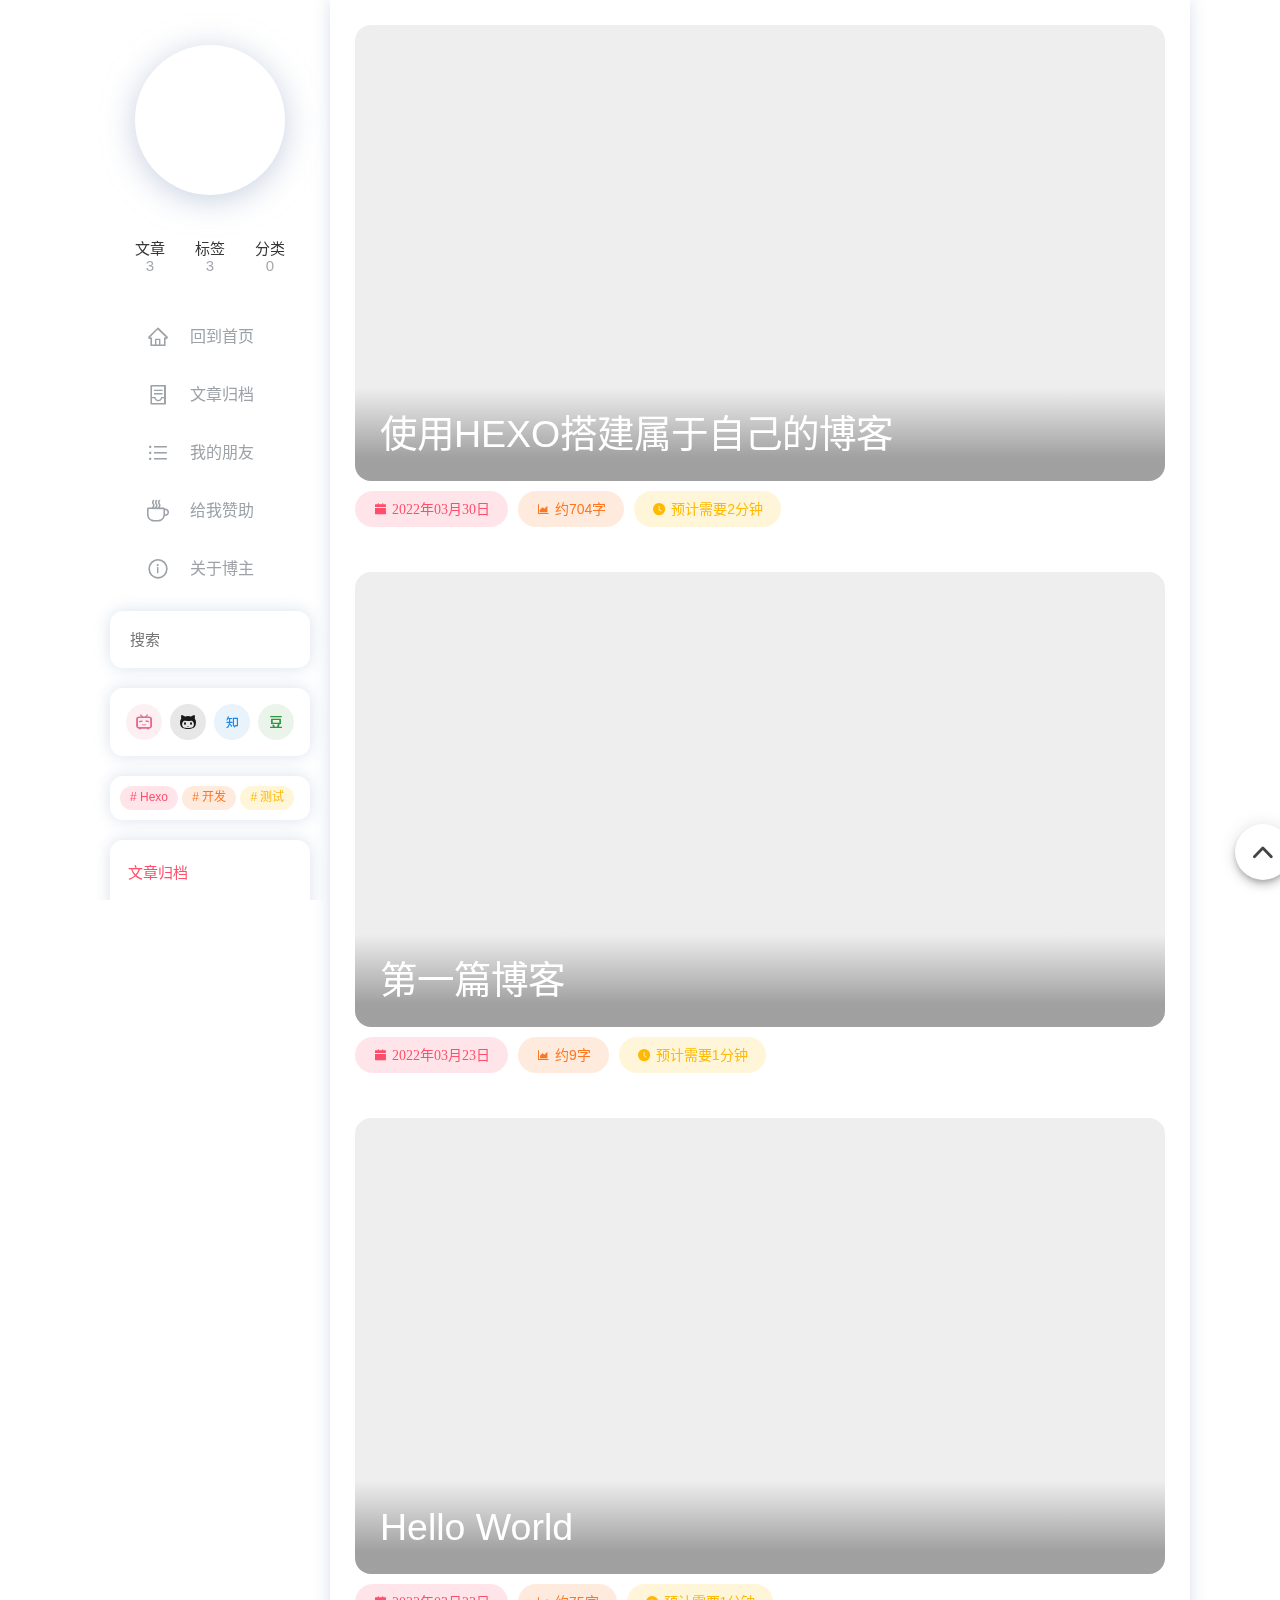
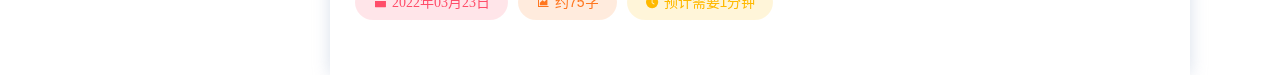
==== commit fa983f59: "Site updated: 2023-04-19 17:28:35" ====
--- a/archives/index.html
+++ b/archives/index.html
@@ -6,38 +6,64 @@
     
     <title>文章归档 - Jackie&#39;s blog</title>
     <meta charset="UTF-8">
-    <meta name="description" content="">
     <meta name="keywords" content="">
     <meta name="viewport" content="width=device-width, initial-scale=1, maximum-scale=5">
     
-    
-
-    <link rel="shortcut icon" href="http://image.jacklee.top/blog_images/favicon.svg" type="image/x-icon" />
+    <link rel="shortcut icon" href="/favicon.svg" type="image/x-icon" />
     <meta property="og:type" content="website">
 <meta property="og:title" content="Jackie&#39;s blog">
-<meta property="og:url" content="https://blog.jacklee.top/archives/index.html">
+<meta property="og:url" content="https://blog.joeylee.cn/archives/index.html">
 <meta property="og:site_name" content="Jackie&#39;s blog">
 <meta property="og:locale" content="zh_CN">
 <meta property="article:author" content="Jackie">
 <meta name="twitter:card" content="summary">
-    <link rel="stylesheet" href="https://cdn.jsdelivr.net/combine/npm/highlight.js@9.15.8/styles/atom-one-dark.css,npm/justifiedGallery@3.8.1/dist/css/justifiedGallery.min.css,gh/fancyapps/fancybox@3.5.7/dist/jquery.fancybox.min.css,npm/hexo-theme-nexmoe@latest/source/lib/mdui_043tiny/css/mdui.css,npm/hexo-theme-nexmoe@latest/source/lib/iconfont/iconfont.css?v=233" crossorigin>
-    <link rel="stylesheet" href="/css/style.css?v=1681893465586">
-    
-        <link rel="stylesheet" href="at.alicdn.com/t/font_1038733_0xvrvpg9c0r.css">
-    
-    <link rel="stylesheet" href="/lib/iconfont/iconfont.css?v=1681893465586">
+    
+<link rel="stylesheet" href="/lib/fancybox/fancybox.css">
+<link rel="stylesheet" href="/lib/mdui_043tiny/mdui.css">
+
+
+    <link rel="stylesheet" href="/lib/iconfont/iconfont.css?v=1681896511828">
+    
+    <link rel="stylesheet" href="/css/style.css?v=1681896511828">
+
+    
+        
+            <link rel="stylesheet" href="/custom.css?v=1681896511828">
+        
+    
+
+    
+<script src="/lib/mdui_043tiny/mdui.js" async></script>
+<script src="/lib/fancybox/fancybox.umd.js" async></script>
+
+
+    <script async src="/js/app.js?v=1681896511828"></script>
+    
+     
+
+    <!-- Global site tag (gtag.js) - Google Analytics -->
+<script async src="https://www.googletagmanager.com/gtag/js?id=G-4D4ZJ9G024"></script>
+<script>
+  window.dataLayer = window.dataLayer || [];
+  function gtag(){dataLayer.push(arguments);}
+  gtag("js", new Date());
+
+  gtag("config", "G-4D4ZJ9G024");
+</script>
+
 <meta name="generator" content="Hexo 6.1.0"></head>
 
 <body class="mdui-drawer-body-left">
-    
     <div id="nexmoe-background">
-        <div class="nexmoe-bg" style="background-image: url(https://cdn.jsdelivr.net/gh/nexmoe/nexmoe.github.io@latest/images/cover/5c3aec85a4343.jpg)"></div>
+        <div class="nexmoe-bg" 
+            style="background-image: url(/source/images/background.jpg)"
+        ></div>
         <div class="mdui-appbar mdui-shadow-0">
             <div class="mdui-toolbar">
                 <a mdui-drawer="{target: '#drawer', swipe: true}" title="menu" class="mdui-btn mdui-btn-icon mdui-ripple"><i class="mdui-icon nexmoefont icon-menu"></i></a>
                 <div class="mdui-toolbar-spacer"></div>
                 <!--<a href="javascript:;" class="mdui-btn mdui-btn-icon"><i class="mdui-icon material-icons">search</i></a>-->
-                <a href="/" title="Jackie" class="mdui-btn mdui-btn-icon"><img src="https://img1.baidu.com/it/u=3448626853,1530372353&amp;fm=253&amp;fmt=auto&amp;app=138&amp;f=JPEG?w=500&amp;h=934" alt="Jackie"></a>
+                <a href="/" title="Jackie" class="mdui-btn mdui-btn-icon"><img src="/source/images/avatar.jpg" alt="Jackie"></a>
             </div>
         </div>
     </div>
@@ -45,7 +71,7 @@
         <div class="nexmoe-drawer mdui-drawer" id="drawer">
     <div class="nexmoe-avatar mdui-ripple">
         <a href="/" title="Jackie">
-            <img src="https://img1.baidu.com/it/u=3448626853,1530372353&amp;fm=253&amp;fmt=auto&amp;app=138&amp;f=JPEG?w=500&amp;h=934" alt="Jackie" alt="Jackie">
+            <img src="/source/images/avatar.jpg" alt="Jackie" alt="Jackie">
         </a>
     </div>
     <div class="nexmoe-count">
@@ -62,10 +88,10 @@
             </div>
         </a>
         
-        <a class="nexmoe-list-item mdui-list-item mdui-ripple false" href="/about.html" title="关于博客">
-            <i class="mdui-list-item-icon nexmoefont icon-info-circle"></i>
+        <a class="nexmoe-list-item mdui-list-item mdui-ripple false" href="/archive.html" title="文章归档">
+            <i class="mdui-list-item-icon nexmoefont icon-container"></i>
             <div class="mdui-list-item-content">
-                关于博客
+                文章归档
             </div>
         </a>
         
@@ -76,55 +102,111 @@
             </div>
         </a>
         
-        <a class="nexmoe-list-item mdui-list-item mdui-ripple false" href="/archive.html" title="文章归档">
-            <i class="mdui-list-item-icon nexmoefont icon-container"></i>
+        <a class="nexmoe-list-item mdui-list-item mdui-ripple false" href="/donate.html" title="给我赞助">
+            <i class="mdui-list-item-icon nexmoefont icon-coffee"></i>
             <div class="mdui-list-item-content">
-                文章归档
+                给我赞助
+            </div>
+        </a>
+        
+        <a class="nexmoe-list-item mdui-list-item mdui-ripple false" href="/about.html" title="关于博主">
+            <i class="mdui-list-item-icon nexmoefont icon-info-circle"></i>
+            <div class="mdui-list-item-content">
+                关于博主
             </div>
         </a>
         
     </div>
     <aside id="nexmoe-sidebar">
-    
-    <div class="nexmoe-widget-wrap">
+        
+            
+            <div class="nexmoe-widget-wrap">
     <div class="nexmoe-widget nexmoe-search">
-        
-            <form id="search_form">
-                <label><input class="st-default-search-input" id="search_value" name="q" type="search" placeholder="搜索" style="
-                    font-size: 15px !important;
-                    height: 56px !important;
-                    background-image: none;
-                "></label>
+         
+            <form id="search_form" action_e="https://cn.bing.com/search?q=site:nexmoe.com" onsubmit="return search();">
+                <label><input id="search_value" name="q" type="search" placeholder="搜索"></label>
             </form>
          
     </div>
 </div>
-    
-    <div class="nexmoe-widget-wrap">
-    <div class="nexmoe-widget nexmoe-social">
-        <a class="mdui-ripple" href="https://jq.qq.com/?_wv=1027&k=5CfKHun" target="_blank" mdui-tooltip="{content: 'QQ群'}" style="color: rgb(249, 174, 8);background-color: rgba(249, 174, 8, .1);">
-            <i class="nexmoefont icon-QQ"></i>
-        </a><a class="mdui-ripple" href="https://space.bilibili.com/20238211" target="_blank" mdui-tooltip="{content: '哔哩哔哩'}" style="color: rgb(231, 106, 141);background-color: rgba(231, 106, 141, .15);">
-            <i class="nexmoefont icon-bilibili"></i>
-        </a><a class="mdui-ripple" href="https://github.com/nexmoe/" target="_blank" mdui-tooltip="{content: 'GitHub'}" style="color: rgb(25, 23, 23);background-color: rgba(25, 23, 23, .15);">
-            <i class="nexmoefont icon-github"></i>
-        </a><a class="mdui-ripple" href="https://www.douban.com/people/204864408/?_i=8032409JEG8O4s" target="_blank" mdui-tooltip="{content: '豆瓣'}" style="color: rgb(25, 23, 23);background-color: rgba(25, 23, 23, .15);">
-            <i class="nexmoefont icon-douban-fill"></i>
-        </a>
-    </div>
-</div>
-    
-    
-
-    
-    
+
+
+
+
+        
+            
+            <div class="nexmoe-widget-wrap">
+	<div class="nexmoe-widget nexmoe-social">
+		<a
+			class="mdui-ripple"
+			href="https://space.bilibili.com/295008654"
+			target="_blank"
+			mdui-tooltip="{content: '哔哩哔哩'}"
+			style="
+				color: rgb(231, 106, 141);
+				background-color: rgba(231, 106, 141, .1);
+			"
+		>
+			<i
+				class="nexmoefont icon-bilibili"
+			></i> </a
+		><a
+			class="mdui-ripple"
+			href="https://github.com/Jackie-Smile"
+			target="_blank"
+			mdui-tooltip="{content: 'GitHub'}"
+			style="
+				color: rgb(25, 23, 23);
+				background-color: rgba(25, 23, 23, .1);
+			"
+		>
+			<i
+				class="nexmoefont icon-github"
+			></i> </a
+		><a
+			class="mdui-ripple"
+			href="https://www.zhihu.com/people/jing-tian-zhi-zi"
+			target="_blank"
+			mdui-tooltip="{content: '知乎'}"
+			style="
+				color: rgb(30, 136, 229);
+				background-color: rgba(30, 136, 229, .1);
+			"
+		>
+			<i
+				class="nexmoefont icon-zhihu"
+			></i> </a
+		><a
+			class="mdui-ripple"
+			href="https://www.douban.com/people/204864408"
+			target="_blank"
+			mdui-tooltip="{content: '豆瓣'}"
+			style="
+				color: rgb(46, 150, 61);
+				background-color: rgba(46, 150, 61, .1);
+			"
+		>
+			<i
+				class="nexmoefont icon-douban-fill"
+			></i> </a
+		>
+	</div>
+</div>
+
+        
+            
+            
+
+        
+            
+            
   <div class="nexmoe-widget-wrap">
     <div id="randomtagcloud" class="nexmoe-widget tagcloud nexmoe-rainbow">
       <a href="/tags/Hexo/" style="font-size: 10px;">Hexo</a> <a href="/tags/%E5%BC%80%E5%8F%91/" style="font-size: 20px;">开发</a> <a href="/tags/%E6%B5%8B%E8%AF%95/" style="font-size: 10px;">测试</a>
     </div>
     
       <script>
-        var maxTagcloud = parseInt(5);
+        var maxTagcloud = parseInt(17);
         var tags_length = parseInt(3);
         var tags_arr = [];
         for(var i = 0; i < tags_length; i++){
@@ -141,8 +223,10 @@
     
   </div>
 
-    
-    
+        
+            
+            
+            
   <div class="nexmoe-widget-wrap">
     <h3 class="nexmoe-widget-title">文章归档</h3>
     <div class="nexmoe-widget">
@@ -152,8 +236,9 @@
 
 
 
-    
-    
+        
+            
+            
   <div class="nexmoe-widget-wrap">
     <h3 class="nexmoe-widget-title">最新文章</h3>
     <div class="nexmoe-widget">
@@ -175,146 +260,153 @@
     </div>
   </div>
 
-    
-</aside>
+        
+            
+            <div class="nexmoe-widget-wrap">
+    <div class="nexmoe-widget nexmoe-link">
+		<ul>
+        
+            <li>
+                <a href="https://xiaoshu.app/" target="_blank" >
+                    <img src="https://xsm.nexmoe.com/images/Infinite/Snipaste_2022-05-18_20-46-50.png" alt="小舒同学"></img>
+                    <p>小舒同学</p>
+                </a>
+            </li>
+        
+            <li>
+                <a href="https://nexmoe.com/" target="_blank" >
+                    <img src="https://cdn.jsdelivr.net/gh/nexmoe/nexmoe.github.io@latest/images/avatar.png" alt="折影轻梦"></img>
+                    <p>折影轻梦</p>
+                </a>
+            </li>
+        
+		</ul>
+    </div>
+</div>
+<style>
+.nexmoe-widget-wrap .nexmoe-link ul li a {
+    text-align : center;
+}
+.nexmoe-widget-wrap .nexmoe-link ul li a img {
+    max-width : 100%;
+}
+.nexmoe-widget-wrap .nexmoe-link ul li a p {
+    margin: 10px 0;
+}
+</style>
+
+        
+    </aside>
     <div class="nexmoe-copyright">
         &copy; 2023 Jackie
         Powered by <a href="http://hexo.io/" target="_blank">Hexo</a>
         & <a href="https://github.com/theme-nexmoe/hexo-theme-nexmoe" target="_blank">Nexmoe</a>
-        <br><a href="https://beian.miit.gov.cn/" target="_blank">皖ICP备2021013773号</a><script data-ad-client="ca-pub-2058306854838448" async src="https://pagead2.googlesyndication.com/pagead/js/adsbygoogle.js"></script> <br>本站总访问量<span id="busuanzi_value_site_pv"> <i class="fa fa-spinner fa-spin"></i></span>次 <span id="busuanzi_container_site_uv"> <br>本站访客数<span id="busuanzi_value_site_uv"> <i class="fa fa-spinner fa-spin"></i></span>人次</span>
+        <p>这里是Jackie的个人博客</p>
+
     </div>
 </div><!-- .nexmoe-drawer -->
     </div>
     <div id="nexmoe-content">
         <div class="nexmoe-primary">
-            <section class="nexmoe-posts">
+    <section class="nexmoe-posts">
     
     <div class="nexmoe-post">
         <a href="/2022/03/30/%E4%BD%BF%E7%94%A8HEXO%E6%90%AD%E5%BB%BA%E5%B1%9E%E4%BA%8E%E8%87%AA%E5%B7%B1%E7%9A%84%E5%8D%9A%E5%AE%A2/">
             
-                <div class="nexmoe-post-cover mdui-ripple" style="padding-bottom: 66.66666666666666%;"> 
-                    <img data-src="https://cdn.jsdelivr.net/gh/nexmoe/nexmoe.github.io@latest/images/cover/5c3aec85a4343.jpg" data-sizes="auto" alt="使用HEXO搭建属于自己的博客" class="lazyload">
+                <div class="nexmoe-post-cover mdui-ripple"> 
+                    <img src="/source/images/background.jpg" alt="使用HEXO搭建属于自己的博客" loading="lazy">
                     <h1>使用HEXO搭建属于自己的博客</h1>
                 </div>
             
         </a>
 
-        <div class="nexmoe-post-meta nexmoe-rainbow">
-            <a><i class="nexmoefont icon-calendar-fill"></i>2022年03月30日</a>
-            <a><i class="nexmoefont icon-areachart"></i>704 字</a>
-            <a><i class="nexmoefont icon-time-circle-fill"></i>大概 2 分钟</a>
-        </div>
+        <div class="nexmoe-post-meta">
+    <div class="nexmoe-rainbow">
+        <a class="nexmoefont icon-calendar-fill">2022年03月30日</a>
+        
+        
+    <a><i class="nexmoefont icon-areachart"></i>约704字</a>
+    <a><i class="nexmoefont icon-time-circle-fill"></i>预计需要2分钟</a>
+
+    </div>
+    
+    
+    
+    
+    
+</div>
 
         <article>
             
-                <h1 id="Hexo的初步使用"><a href="#Hexo的初步使用" class="headerlink" title="Hexo的初步使用"></a>Hexo的初步使用</h1><h2 id="什么是Hexo"><a href="#什么是Hexo" class="headerlink" title="什么是Hexo"></a>什么是Hexo</h2><p>​    Hexo 是一个快速、简洁且高效的博客框架。Hexo 使用 <a target="_blank" rel="noopener" href="http://daringfireball.net/projects/markdown/">Markdown</a>（或其他渲染引擎）解析文章，在几秒内，即可利用靓丽的主题生成静态网页。简单易上手，免去了自己搭建网站的烦恼，这也是我为什么决定采用HEXO来搭建自己博客的原因。</p>
-<p><img src="http://image.jacklee.top/blog_images/01.png"></p>
-<h2 id="HEXO的使用以及安装"><a href="#HEXO的使用以及安装" class="headerlink" title="HEXO的使用以及安装"></a>HEXO的使用以及安装</h2><h3 id="安装前提"><a href="#安装前提" class="headerlink" title="安装前提"></a>安装前提</h3><p>安装 Hexo 相当简单，只需要先安装下列应用程序即可：</p>
-<ul>
-<li><a target="_blank" rel="noopener" href="http://nodejs.org/">Node.js</a> (Node.js 版本需不低于 10.13，建议使用 Node.js 12.0 及以上版本)</li>
-<li><a target="_blank" rel="noopener" href="http://git-scm.com/">Git</a></li>
-</ul>
-<p>关于Node.js与Git的安装在这里就不多赘述，总体来说还是很简单的，点击超链接即可跳转到官网进行下载。</p>
-<h3 id="安装Hexo"><a href="#安装Hexo" class="headerlink" title="安装Hexo"></a>安装Hexo</h3><p>所有必备的应用程序安装完成后，即可使用 npm 安装 Hexo:</p>
-<figure class="highlight shell"><table><tr><td class="gutter"><pre><span class="line">1</span><br></pre></td><td class="code"><pre><span class="line">npm install -g hexo-cli</span><br></pre></td></tr></table></figure>
-
-<p>安装完成后使用如下命令初始化博客:</p>
-<figure class="highlight shell"><table><tr><td class="gutter"><pre><span class="line">1</span><br></pre></td><td class="code"><pre><span class="line">hexo init blog</span><br></pre></td></tr></table></figure>
-
-<p>需要注意的是，该命令是<strong>作用在自己创建的博客文件夹</strong>当中</p>
-<p>为了检验网站初始化效果，可使用如下命令:</p>
-<figure class="highlight bash"><table><tr><td class="gutter"><pre><span class="line">1</span><br><span class="line">2</span><br><span class="line">3</span><br></pre></td><td class="code"><pre><span class="line">hexo new test_blog</span><br><span class="line">hexo g</span><br><span class="line">hexo s</span><br></pre></td></tr></table></figure>
-
-<p>输入完成后，在浏览器地址栏输入 localhost:4000 即可访问上面创建的博客。</p>
-<h2 id="部署博客"><a href="#部署博客" class="headerlink" title="部署博客"></a>部署博客</h2><p>由于以上操作均是在本地进行，想要推送博客到公网，从而让更多的人访问，需要进行配置。</p>
-<h3 id="创建Github仓库"><a href="#创建Github仓库" class="headerlink" title="创建Github仓库"></a>创建Github仓库</h3><p>这一步默认你已经拥有了个人的github账号，点击主页的Repositories——New，将仓库打的名称命名为xxx.github.io(此处的xxx可任意命名)</p>
-<p><img src="http://image.jacklee.top/blog_images/02.png"></p>
-<h3 id="修改配置文件"><a href="#修改配置文件" class="headerlink" title="修改配置文件"></a>修改配置文件</h3><p>回到创建的博客根目录，找到_config.yml文件，添加如下代码：</p>
-<figure class="highlight yaml"><table><tr><td class="gutter"><pre><span class="line">1</span><br><span class="line">2</span><br><span class="line">3</span><br><span class="line">4</span><br></pre></td><td class="code"><pre><span class="line"><span class="attr">deploy:</span></span><br><span class="line">  <span class="attr">type:</span> <span class="string">git</span></span><br><span class="line">  <span class="attr">repo:</span> <span class="string">git@github.com:username/***.github.io</span></span><br><span class="line">  <span class="attr">branch:</span> <span class="string">master</span></span><br></pre></td></tr></table></figure>
-
-<p>保存文件后使用以下命令安装插件：</p>
-<figure class="highlight bash"><table><tr><td class="gutter"><pre><span class="line">1</span><br></pre></td><td class="code"><pre><span class="line">npm install hexo-deployer-git --save</span><br></pre></td></tr></table></figure>
-
-<p>安装完成后输入以下命令进行部署：</p>
-<figure class="highlight bash"><table><tr><td class="gutter"><pre><span class="line">1</span><br><span class="line">2</span><br><span class="line">3</span><br></pre></td><td class="code"><pre><span class="line">hexo clean </span><br><span class="line">hexo g </span><br><span class="line">hexo d</span><br></pre></td></tr></table></figure>
-
-<p>打开浏览器输入 xxx.github.io （即先前设置的仓库名）即可访问博客</p>
-<h3 id="域名绑定"><a href="#域名绑定" class="headerlink" title="域名绑定"></a>域名绑定</h3><p>通常一个网站的网址都是容易记忆的域名，如果你想将博客绑定到自己的域名下的话，可以按照以下步骤来操作：</p>
-<p>首先你得<strong>拥有一个自己的域名</strong>，可以到阿里云、腾讯云去购买，这里以阿里云的域名管理为例</p>
-<p><img data-fancybox="gallery" data-sizes="auto" data-src="http://image.jacklee.top/blog_images/03.png" alt="03" class="lazyload"></p>
-<p>点击解析管理跳转到解析界面添加解析</p>
-<p><img src="http://image.jacklee.top/blog_images/04.png"></p>
-<p>之后登录Github,找到settings里面的Custom Domain，将域名填写进去。</p>
-<p>在本地的博客的source目录下新建CNAME文件，将域名复制进去，并<strong>保存为所有文件</strong>，而不是txt文件。</p>
-<p>最后重新部署即可使用个人域名访问自己的博客了。</p>
-
-            
         </article>
     </div>
-    
+
     <div class="nexmoe-post">
         <a href="/2022/03/23/%E7%AC%AC%E4%B8%80%E7%AF%87%E5%8D%9A%E5%AE%A2/">
             
-                <div class="nexmoe-post-cover mdui-ripple" style="padding-bottom: 66.66666666666666%;"> 
-                    <img data-src="https://cdn.jsdelivr.net/gh/nexmoe/nexmoe.github.io@latest/images/cover/5c3aec85a4343.jpg" data-sizes="auto" alt="第一篇博客" class="lazyload">
+                <div class="nexmoe-post-cover mdui-ripple"> 
+                    <img src="/source/images/background.jpg" alt="第一篇博客" loading="lazy">
                     <h1>第一篇博客</h1>
                 </div>
             
         </a>
 
-        <div class="nexmoe-post-meta nexmoe-rainbow">
-            <a><i class="nexmoefont icon-calendar-fill"></i>2022年03月23日</a>
-            <a><i class="nexmoefont icon-areachart"></i>9 字</a>
-            <a><i class="nexmoefont icon-time-circle-fill"></i>大概 1 分钟</a>
-        </div>
+        <div class="nexmoe-post-meta">
+    <div class="nexmoe-rainbow">
+        <a class="nexmoefont icon-calendar-fill">2022年03月23日</a>
+        
+        
+    <a><i class="nexmoefont icon-areachart"></i>约9字</a>
+    <a><i class="nexmoefont icon-time-circle-fill"></i>预计需要1分钟</a>
+
+    </div>
+    
+    
+    
+    
+    
+</div>
 
         <article>
             
-                <p>这是我的第一篇博客。</p>
-
-            
         </article>
     </div>
-    
+
     <div class="nexmoe-post">
         <a href="/2022/03/23/hello-world/">
             
-                <div class="nexmoe-post-cover mdui-ripple" style="padding-bottom: 66.66666666666666%;"> 
-                    <img data-src="https://cdn.jsdelivr.net/gh/nexmoe/nexmoe.github.io@latest/images/cover/5c3aec85a4343.jpg" data-sizes="auto" alt="Hello World" class="lazyload">
+                <div class="nexmoe-post-cover mdui-ripple"> 
+                    <img src="/source/images/background.jpg" alt="Hello World" loading="lazy">
                     <h1>Hello World</h1>
                 </div>
             
         </a>
 
-        <div class="nexmoe-post-meta nexmoe-rainbow">
-            <a><i class="nexmoefont icon-calendar-fill"></i>2022年03月23日</a>
-            <a><i class="nexmoefont icon-areachart"></i>75 字</a>
-            <a><i class="nexmoefont icon-time-circle-fill"></i>大概 1 分钟</a>
-        </div>
+        <div class="nexmoe-post-meta">
+    <div class="nexmoe-rainbow">
+        <a class="nexmoefont icon-calendar-fill">2022年03月23日</a>
+        
+        
+    <a><i class="nexmoefont icon-areachart"></i>约75字</a>
+    <a><i class="nexmoefont icon-time-circle-fill"></i>预计需要1分钟</a>
+
+    </div>
+    
+    
+    
+    
+    
+</div>
 
         <article>
             
-                <p>Welcome to <a target="_blank" rel="noopener" href="https://hexo.io/">Hexo</a>! This is your very first post. Check <a target="_blank" rel="noopener" href="https://hexo.io/docs/">documentation</a> for more info. If you get any problems when using Hexo, you can find the answer in <a target="_blank" rel="noopener" href="https://hexo.io/docs/troubleshooting.html">troubleshooting</a> or you can ask me on <a target="_blank" rel="noopener" href="https://github.com/hexojs/hexo/issues">GitHub</a>.</p>
-<h2 id="Quick-Start"><a href="#Quick-Start" class="headerlink" title="Quick Start"></a>Quick Start</h2><h3 id="Create-a-new-post"><a href="#Create-a-new-post" class="headerlink" title="Create a new post"></a>Create a new post</h3><figure class="highlight bash"><table><tr><td class="gutter"><pre><span class="line">1</span><br></pre></td><td class="code"><pre><span class="line">$ hexo new <span class="string">&quot;My New Post&quot;</span></span><br></pre></td></tr></table></figure>
-
-<p>More info: <a target="_blank" rel="noopener" href="https://hexo.io/docs/writing.html">Writing</a></p>
-<h3 id="Run-server"><a href="#Run-server" class="headerlink" title="Run server"></a>Run server</h3><figure class="highlight bash"><table><tr><td class="gutter"><pre><span class="line">1</span><br></pre></td><td class="code"><pre><span class="line">$ hexo server</span><br></pre></td></tr></table></figure>
-
-<p>More info: <a target="_blank" rel="noopener" href="https://hexo.io/docs/server.html">Server</a></p>
-<h3 id="Generate-static-files"><a href="#Generate-static-files" class="headerlink" title="Generate static files"></a>Generate static files</h3><figure class="highlight bash"><table><tr><td class="gutter"><pre><span class="line">1</span><br></pre></td><td class="code"><pre><span class="line">$ hexo generate</span><br></pre></td></tr></table></figure>
-
-<p>More info: <a target="_blank" rel="noopener" href="https://hexo.io/docs/generating.html">Generating</a></p>
-<h3 id="Deploy-to-remote-sites"><a href="#Deploy-to-remote-sites" class="headerlink" title="Deploy to remote sites"></a>Deploy to remote sites</h3><figure class="highlight bash"><table><tr><td class="gutter"><pre><span class="line">1</span><br></pre></td><td class="code"><pre><span class="line">$ hexo deploy</span><br></pre></td></tr></table></figure>
-
-<p>More info: <a target="_blank" rel="noopener" href="https://hexo.io/docs/one-command-deployment.html">Deployment</a></p>
-
-            
         </article>
     </div>
-    
+
 </section>
 
-            <div class="nexmoe-post-right">
+</div>
+        <div class="nexmoe-post-right">
               <div class="nexmoe-fixed">
                   <div class="nexmoe-tool"> 
                     
@@ -325,44 +417,30 @@
                           
                       
                     
-                      <a href="#nexmoe-content" class="toc-link" aria-label="回到顶部" title="top"><button class="mdui-fab mdui-ripple"><i class="nexmoefont icon-caret-top"></i></button></a>
+                      <a href="#nexmoe-content" class="toc-link" aria-label="Back To Top" title="top"><button class="mdui-fab mdui-ripple"><i class="nexmoefont icon-caret-top"></i></button></a>
                   </div>
               </div>
             </div>
-        </div>
-    </div>
-    <script src="https://cdn.jsdelivr.net/combine/npm/lazysizes@5.1.0/lazysizes.min.js,npm/mdui@0.4.3/dist/js/mdui.min.js?v=1"></script>
-<script src="https://cdn.jsdelivr.net/npm/jquery@3.5.1/dist/jquery.min.js"></script>
-<script src="https://cdn.jsdelivr.net/gh/fancyapps/fancybox@3.5.7/dist/jquery.fancybox.min.js"></script>
-
- 
-
-<script async src="/js/app.js?v=1681893465588"></script>
-
-<script src="https://cdn.jsdelivr.net/npm/justifiedGallery@3.8.1/dist/js/jquery.justifiedGallery.min.js"></script>
-<script>
-	$(".justified-gallery").justifiedGallery({
-		rowHeight: 160,
-		margins: 10,
-	});
-</script>
-
-
-    
-
-
-
-
-
-    <!-- baidu Analytics -->
-<script>
-    var _hmt = _hmt || [];
-    (function() {var hm = document.createElement('script');
-    hm.src = 'https://hm.baidu.com/hm.js?47f2cc55f3a33f991e5a35a79893785f';
-    var s = document.getElementsByTagName('script')[0];
-        s.parentNode.insertBefore(hm, s);
-    })();
-</script>
+    </div>
+    <div id="nexmoe-search-space">
+	<div class="search-container">
+		<div class="search-header">
+			<div class="search-input-container">
+				<input
+					class="search-input"
+					type="text"
+					placeholder="搜索"
+					oninput="sinput();"
+				/>
+			</div>
+			<a class="search-close" onclick="sclose();">×</a>
+		</div>
+		<div class="search-body"></div>
+	</div>
+</div>
+
+    
+    <script async src="https://pagead2.googlesyndication.com/pagead/js/adsbygoogle.js?client=ca-pub-2058306854838448" crossorigin="anonymous"></script>
 
 </body>
 
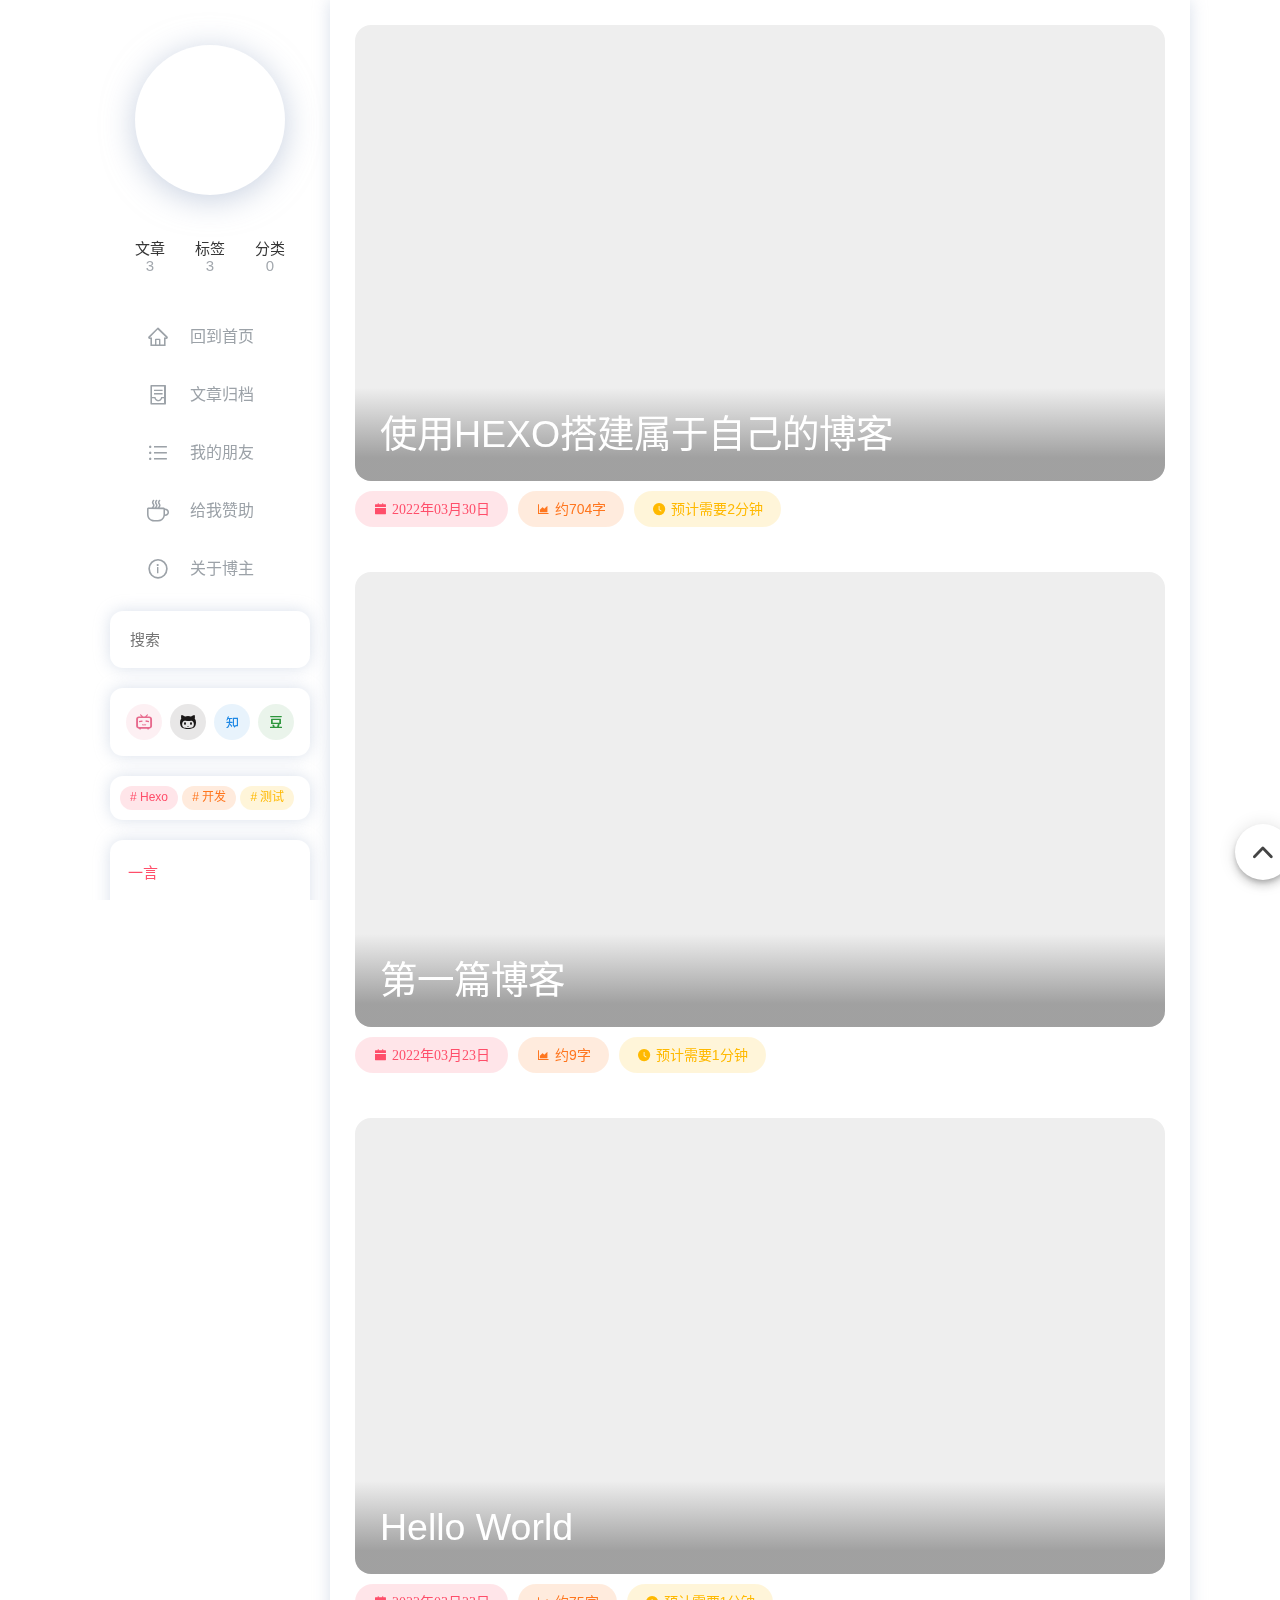
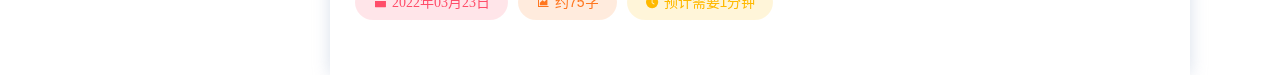
==== commit 8f0b7835: "Site updated: 2023-04-20 17:01:58" ====
--- a/archives/index.html
+++ b/archives/index.html
@@ -9,7 +9,7 @@
     <meta name="keywords" content="">
     <meta name="viewport" content="width=device-width, initial-scale=1, maximum-scale=5">
     
-    <link rel="shortcut icon" href="/favicon.svg" type="image/x-icon" />
+    <link rel="shortcut icon" href="http://47.115.224.125/favicon.svg" type="image/x-icon" />
     <meta property="og:type" content="website">
 <meta property="og:title" content="Jackie&#39;s blog">
 <meta property="og:url" content="https://blog.joeylee.cn/archives/index.html">
@@ -22,13 +22,13 @@
 <link rel="stylesheet" href="/lib/mdui_043tiny/mdui.css">
 
 
-    <link rel="stylesheet" href="/lib/iconfont/iconfont.css?v=1681896511828">
-    
-    <link rel="stylesheet" href="/css/style.css?v=1681896511828">
-
-    
-        
-            <link rel="stylesheet" href="/custom.css?v=1681896511828">
+    <link rel="stylesheet" href="/lib/iconfont/iconfont.css?v=1681981225699">
+    
+    <link rel="stylesheet" href="/css/style.css?v=1681981225699">
+
+    
+        
+            <link rel="stylesheet" href="/custom.css?v=1681981225699">
         
     
 
@@ -37,7 +37,7 @@
 <script src="/lib/fancybox/fancybox.umd.js" async></script>
 
 
-    <script async src="/js/app.js?v=1681896511828"></script>
+    <script async src="/js/app.js?v=1681981225699"></script>
     
      
 
@@ -56,14 +56,14 @@
 <body class="mdui-drawer-body-left">
     <div id="nexmoe-background">
         <div class="nexmoe-bg" 
-            style="background-image: url(/source/images/background.jpg)"
+            style="background-image: url(http://47.115.224.125/background.jpg)"
         ></div>
         <div class="mdui-appbar mdui-shadow-0">
             <div class="mdui-toolbar">
                 <a mdui-drawer="{target: '#drawer', swipe: true}" title="menu" class="mdui-btn mdui-btn-icon mdui-ripple"><i class="mdui-icon nexmoefont icon-menu"></i></a>
                 <div class="mdui-toolbar-spacer"></div>
                 <!--<a href="javascript:;" class="mdui-btn mdui-btn-icon"><i class="mdui-icon material-icons">search</i></a>-->
-                <a href="/" title="Jackie" class="mdui-btn mdui-btn-icon"><img src="/source/images/avatar.jpg" alt="Jackie"></a>
+                <a href="/" title="Jackie" class="mdui-btn mdui-btn-icon"><img src="http://47.115.224.125/avatar.jpg" alt="Jackie"></a>
             </div>
         </div>
     </div>
@@ -71,7 +71,7 @@
         <div class="nexmoe-drawer mdui-drawer" id="drawer">
     <div class="nexmoe-avatar mdui-ripple">
         <a href="/" title="Jackie">
-            <img src="/source/images/avatar.jpg" alt="Jackie" alt="Jackie">
+            <img src="http://47.115.224.125/avatar.jpg" alt="Jackie" alt="Jackie">
         </a>
     </div>
     <div class="nexmoe-count">
@@ -225,6 +225,48 @@
 
         
             
+            <!-- 一言 -->
+<div class="nexmoe-widget-wrap">
+  <h3 class="nexmoe-widget-title">
+    一言
+  </h3>
+  <div class="nexmoe-widget">
+    <ul class="hitokoto-box">
+      <li id="hitokoto_text_parent" class="hitokoto-text" hitokotoCategory="">
+        <a href="#" id="hitokoto_text">
+          
+        </a>
+        <a href="#" id="hitokoto_error_text" style="display: none;">
+          
+        </a>
+      </li>
+    </ul>
+  </div>
+</div>
+
+<script>
+  let hitokotoText = document.getElementById('hitokoto_text')
+  let hitokotoErroText = document.getElementById('hitokoto_error_text')
+  let hitokotoCategory = document.getElementById('hitokoto_text_parent').getAttribute('hitokotoCategory')
+  window.addEventListener('load', function () {
+    let url = 'https://v1.hitokoto.cn'
+    if (hitokotoCategory) {
+      url += '?c=' + hitokotoCategory
+    }
+    fetch(url)
+      .then(response => response.json())
+      .then(data => {
+        hitokotoText.innerText = "「 " + data.hitokoto + " 」 from " + data.from
+        hitokotoText.href = 'https://hitokoto.cn/?uuid=' + data.uuid
+      })
+      .catch((reason) => {
+        console.error(11, reason)
+        hitokotoText.style.display = 'none'
+        hitokotoErroText.style.display = 'block'
+      })
+  })
+</script>
+        
             
             
   <div class="nexmoe-widget-wrap">
@@ -265,20 +307,6 @@
             <div class="nexmoe-widget-wrap">
     <div class="nexmoe-widget nexmoe-link">
 		<ul>
-        
-            <li>
-                <a href="https://xiaoshu.app/" target="_blank" >
-                    <img src="https://xsm.nexmoe.com/images/Infinite/Snipaste_2022-05-18_20-46-50.png" alt="小舒同学"></img>
-                    <p>小舒同学</p>
-                </a>
-            </li>
-        
-            <li>
-                <a href="https://nexmoe.com/" target="_blank" >
-                    <img src="https://cdn.jsdelivr.net/gh/nexmoe/nexmoe.github.io@latest/images/avatar.png" alt="折影轻梦"></img>
-                    <p>折影轻梦</p>
-                </a>
-            </li>
         
 		</ul>
     </div>
@@ -314,7 +342,7 @@
         <a href="/2022/03/30/%E4%BD%BF%E7%94%A8HEXO%E6%90%AD%E5%BB%BA%E5%B1%9E%E4%BA%8E%E8%87%AA%E5%B7%B1%E7%9A%84%E5%8D%9A%E5%AE%A2/">
             
                 <div class="nexmoe-post-cover mdui-ripple"> 
-                    <img src="/source/images/background.jpg" alt="使用HEXO搭建属于自己的博客" loading="lazy">
+                    <img src="http://47.115.224.125/background.jpg" alt="使用HEXO搭建属于自己的博客" loading="lazy">
                     <h1>使用HEXO搭建属于自己的博客</h1>
                 </div>
             
@@ -345,7 +373,7 @@
         <a href="/2022/03/23/%E7%AC%AC%E4%B8%80%E7%AF%87%E5%8D%9A%E5%AE%A2/">
             
                 <div class="nexmoe-post-cover mdui-ripple"> 
-                    <img src="/source/images/background.jpg" alt="第一篇博客" loading="lazy">
+                    <img src="http://47.115.224.125/background.jpg" alt="第一篇博客" loading="lazy">
                     <h1>第一篇博客</h1>
                 </div>
             
@@ -376,7 +404,7 @@
         <a href="/2022/03/23/hello-world/">
             
                 <div class="nexmoe-post-cover mdui-ripple"> 
-                    <img src="/source/images/background.jpg" alt="Hello World" loading="lazy">
+                    <img src="http://47.115.224.125/background.jpg" alt="Hello World" loading="lazy">
                     <h1>Hello World</h1>
                 </div>
             
--- a/custom.css
+++ b/custom.css
@@ -0,0 +1,19 @@
+:root {
+  --gutter: 25px;
+  --radius: 13px;
+  --color-primary: #1a98ff;
+  --color2: #ff761e;
+  --color3: #ffb900;
+  --color4: #33d57a;
+  --color5: #00dbff;
+  --color6: #ff4e6a;;
+  --color7: #9090ff;
+  --color-primary-bg: rgba(26,152,255,0.15);
+  --color2-bg: rgba(255,118,30,0.15);
+  --color3-bg: rgba(255,185,0,0.15);
+  --color4-bg: rgba(51,213,122,0.15);
+  --color5-bg: rgba(0,219,255,0.15);
+  --color6-bg: rgba(255,78,106,0.15);
+  --color7-bg: rgba(144,144,255,0.15);
+  --color-shadow: rgba(161, 177, 204, 0.4);
+}
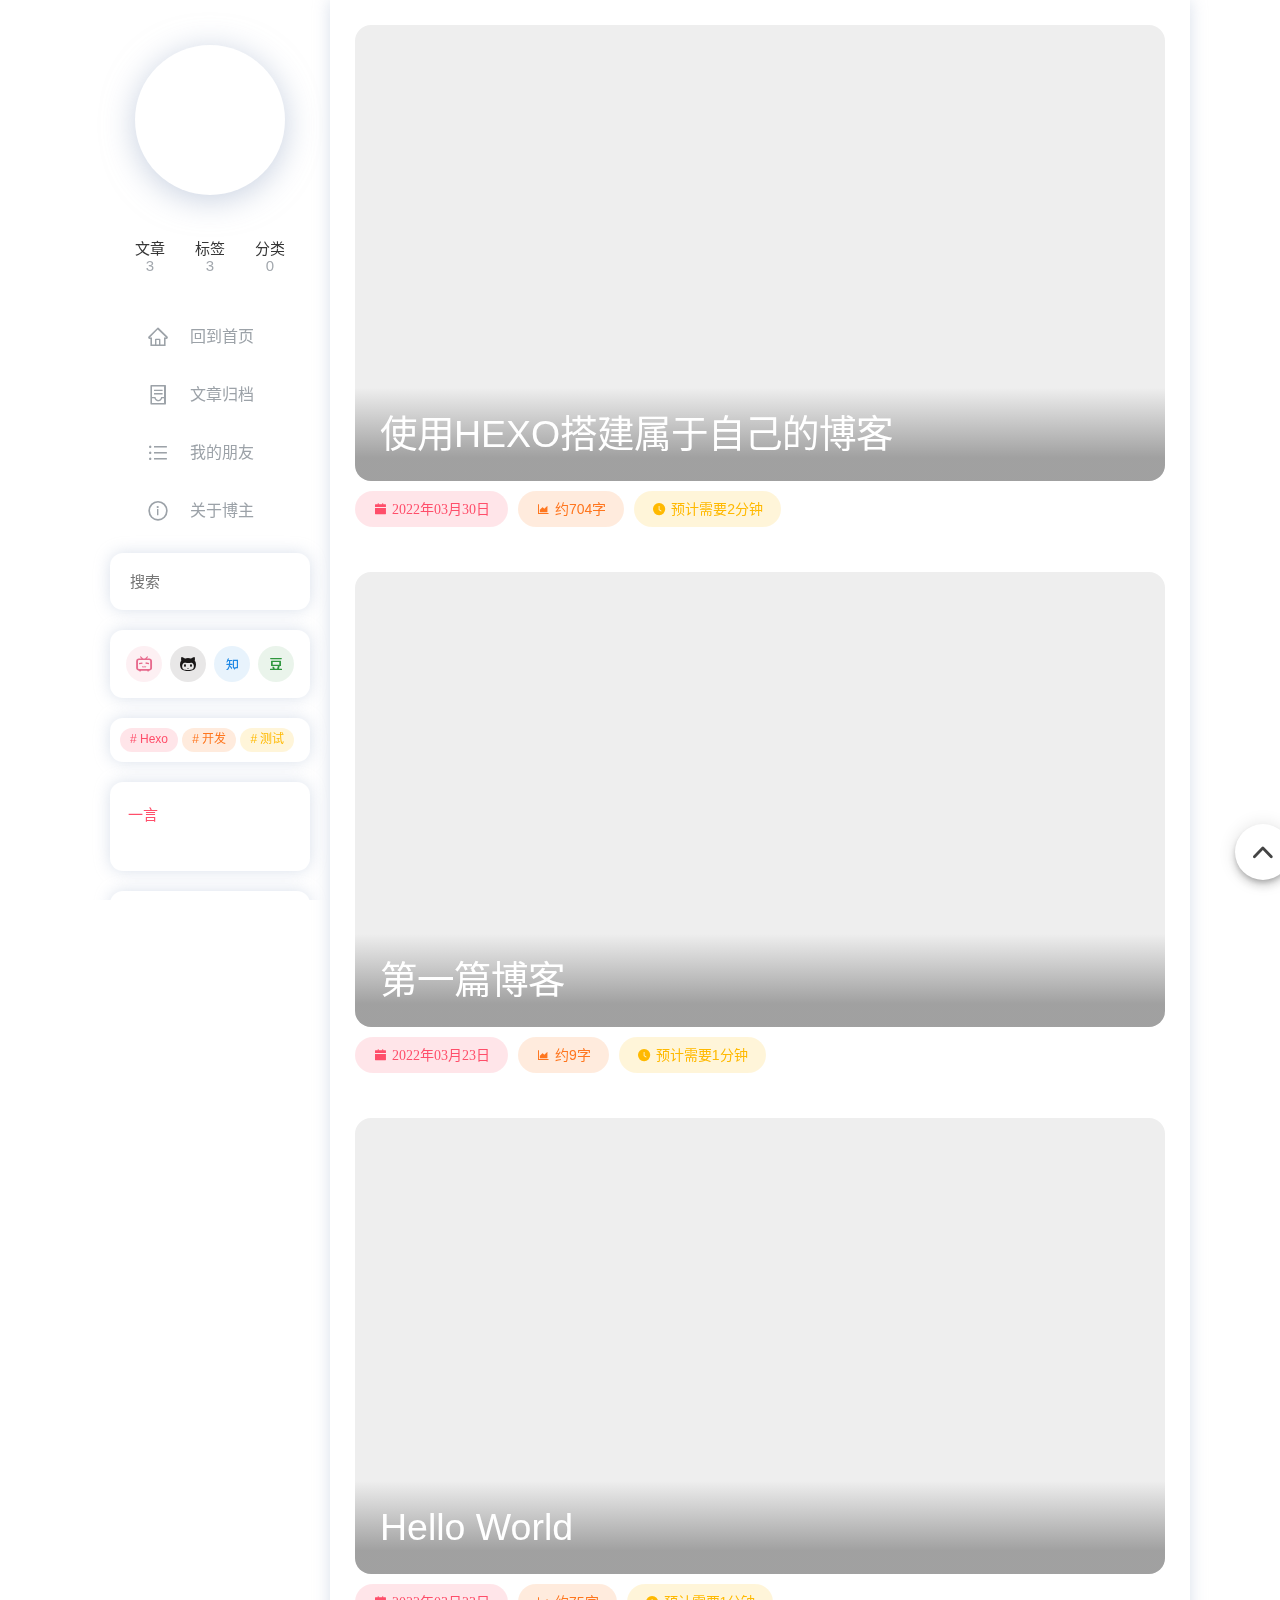
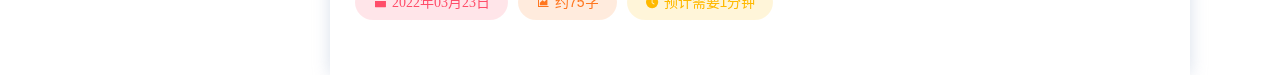
==== commit be0502ba: "Site updated: 2023-04-28 14:07:44" ====
--- a/archives/index.html
+++ b/archives/index.html
@@ -9,7 +9,7 @@
     <meta name="keywords" content="">
     <meta name="viewport" content="width=device-width, initial-scale=1, maximum-scale=5">
     
-    <link rel="shortcut icon" href="http://47.115.224.125/favicon.svg" type="image/x-icon" />
+    <link rel="shortcut icon" href="https://image.joeylee.cn/favicon.svg" type="image/x-icon" />
     <meta property="og:type" content="website">
 <meta property="og:title" content="Jackie&#39;s blog">
 <meta property="og:url" content="https://blog.joeylee.cn/archives/index.html">
@@ -22,13 +22,13 @@
 <link rel="stylesheet" href="/lib/mdui_043tiny/mdui.css">
 
 
-    <link rel="stylesheet" href="/lib/iconfont/iconfont.css?v=1681981225699">
-    
-    <link rel="stylesheet" href="/css/style.css?v=1681981225699">
-
-    
-        
-            <link rel="stylesheet" href="/custom.css?v=1681981225699">
+    <link rel="stylesheet" href="/lib/iconfont/iconfont.css?v=1682662058792">
+    
+    <link rel="stylesheet" href="/css/style.css?v=1682662058792">
+
+    
+        
+            <link rel="stylesheet" href="/custom.css?v=1682662058792">
         
     
 
@@ -37,7 +37,7 @@
 <script src="/lib/fancybox/fancybox.umd.js" async></script>
 
 
-    <script async src="/js/app.js?v=1681981225699"></script>
+    <script async src="/js/app.js?v=1682662058792"></script>
     
      
 
@@ -56,14 +56,14 @@
 <body class="mdui-drawer-body-left">
     <div id="nexmoe-background">
         <div class="nexmoe-bg" 
-            style="background-image: url(http://47.115.224.125/background.jpg)"
+            style="background-image: url(https://image.joeylee.cn/background.jpg)"
         ></div>
         <div class="mdui-appbar mdui-shadow-0">
             <div class="mdui-toolbar">
                 <a mdui-drawer="{target: '#drawer', swipe: true}" title="menu" class="mdui-btn mdui-btn-icon mdui-ripple"><i class="mdui-icon nexmoefont icon-menu"></i></a>
                 <div class="mdui-toolbar-spacer"></div>
                 <!--<a href="javascript:;" class="mdui-btn mdui-btn-icon"><i class="mdui-icon material-icons">search</i></a>-->
-                <a href="/" title="Jackie" class="mdui-btn mdui-btn-icon"><img src="http://47.115.224.125/avatar.jpg" alt="Jackie"></a>
+                <a href="/" title="Jackie" class="mdui-btn mdui-btn-icon"><img src="https://image.joeylee.cn/avatar.jpg" alt="Jackie"></a>
             </div>
         </div>
     </div>
@@ -71,7 +71,7 @@
         <div class="nexmoe-drawer mdui-drawer" id="drawer">
     <div class="nexmoe-avatar mdui-ripple">
         <a href="/" title="Jackie">
-            <img src="http://47.115.224.125/avatar.jpg" alt="Jackie" alt="Jackie">
+            <img src="https://image.joeylee.cn/avatar.jpg" alt="Jackie" alt="Jackie">
         </a>
     </div>
     <div class="nexmoe-count">
@@ -99,13 +99,6 @@
             <i class="mdui-list-item-icon nexmoefont icon-unorderedlist"></i>
             <div class="mdui-list-item-content">
                 我的朋友
-            </div>
-        </a>
-        
-        <a class="nexmoe-list-item mdui-list-item mdui-ripple false" href="/donate.html" title="给我赞助">
-            <i class="mdui-list-item-icon nexmoefont icon-coffee"></i>
-            <div class="mdui-list-item-content">
-                给我赞助
             </div>
         </a>
         
@@ -342,7 +335,7 @@
         <a href="/2022/03/30/%E4%BD%BF%E7%94%A8HEXO%E6%90%AD%E5%BB%BA%E5%B1%9E%E4%BA%8E%E8%87%AA%E5%B7%B1%E7%9A%84%E5%8D%9A%E5%AE%A2/">
             
                 <div class="nexmoe-post-cover mdui-ripple"> 
-                    <img src="http://47.115.224.125/background.jpg" alt="使用HEXO搭建属于自己的博客" loading="lazy">
+                    <img src="https://image.joeylee.cn/background.jpg" alt="使用HEXO搭建属于自己的博客" loading="lazy">
                     <h1>使用HEXO搭建属于自己的博客</h1>
                 </div>
             
@@ -373,7 +366,7 @@
         <a href="/2022/03/23/%E7%AC%AC%E4%B8%80%E7%AF%87%E5%8D%9A%E5%AE%A2/">
             
                 <div class="nexmoe-post-cover mdui-ripple"> 
-                    <img src="http://47.115.224.125/background.jpg" alt="第一篇博客" loading="lazy">
+                    <img src="https://image.joeylee.cn/background.jpg" alt="第一篇博客" loading="lazy">
                     <h1>第一篇博客</h1>
                 </div>
             
@@ -404,7 +397,7 @@
         <a href="/2022/03/23/hello-world/">
             
                 <div class="nexmoe-post-cover mdui-ripple"> 
-                    <img src="http://47.115.224.125/background.jpg" alt="Hello World" loading="lazy">
+                    <img src="https://image.joeylee.cn/background.jpg" alt="Hello World" loading="lazy">
                     <h1>Hello World</h1>
                 </div>
             
